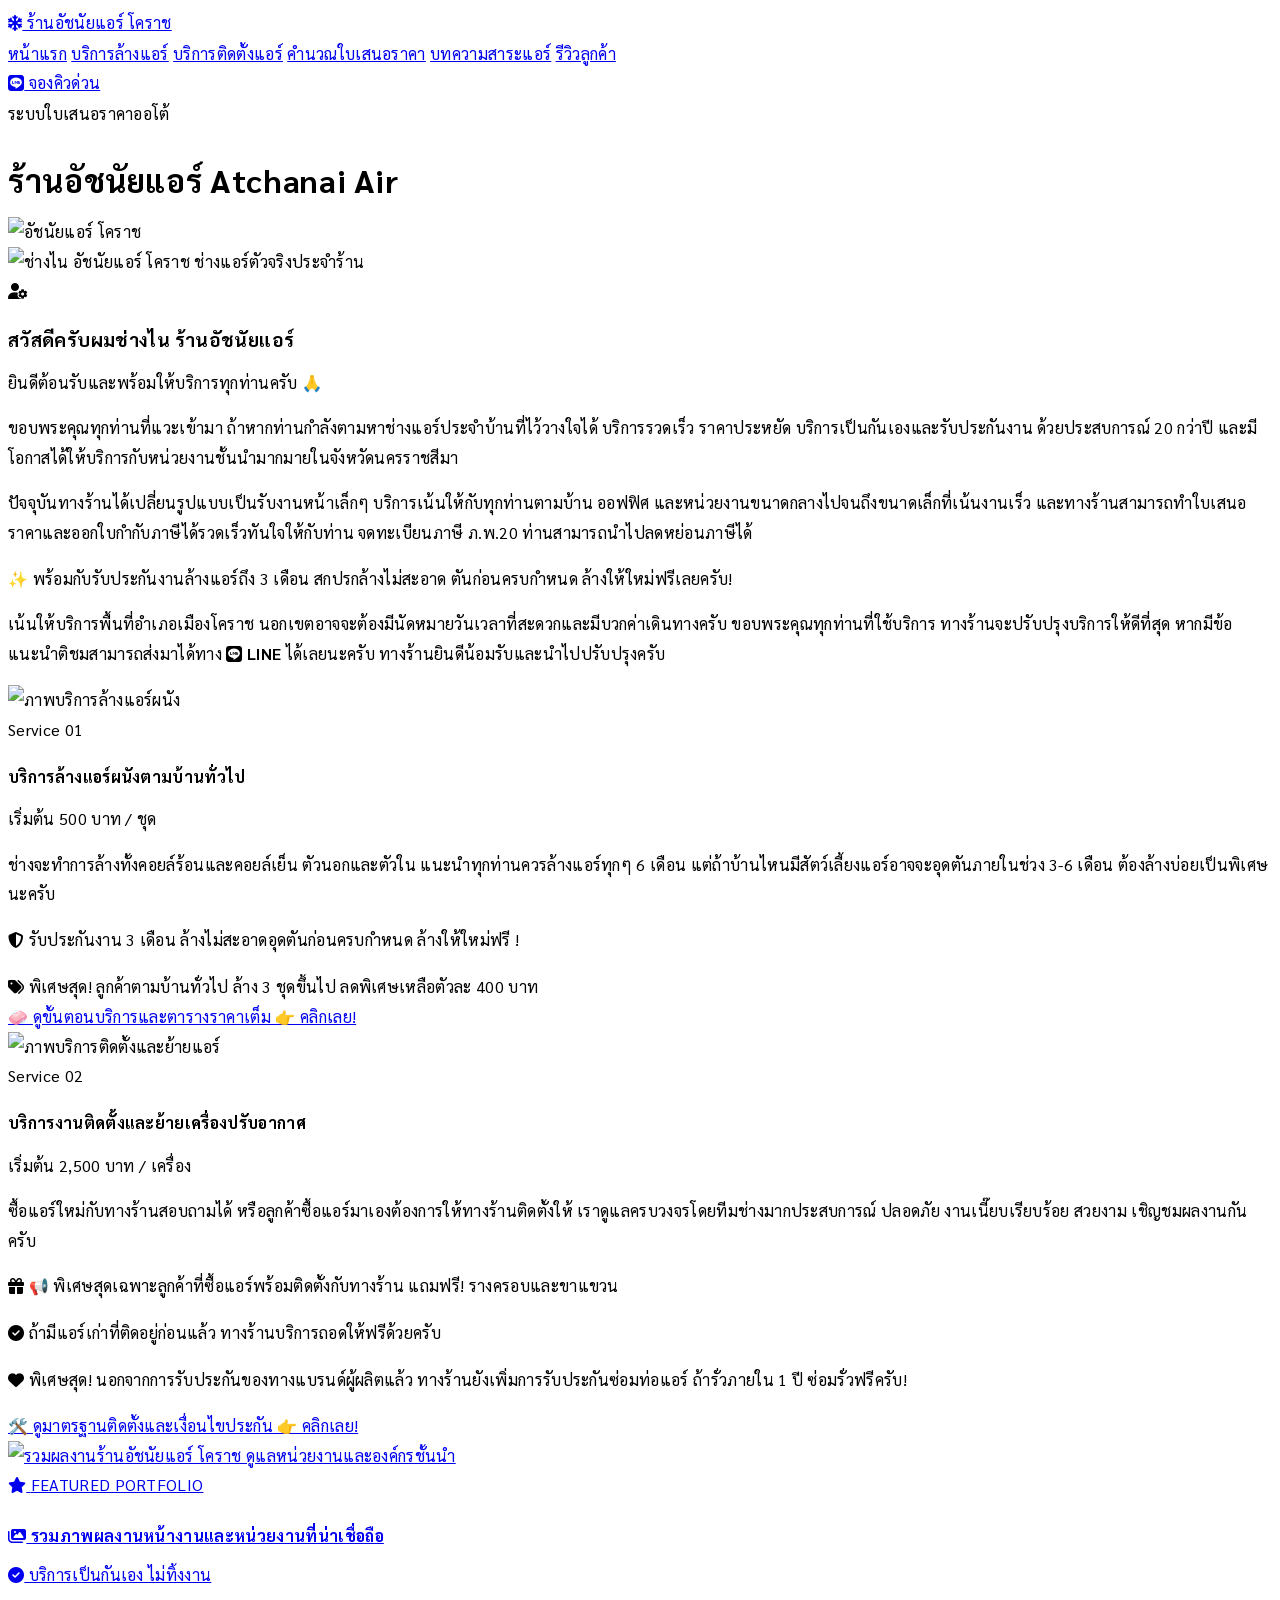
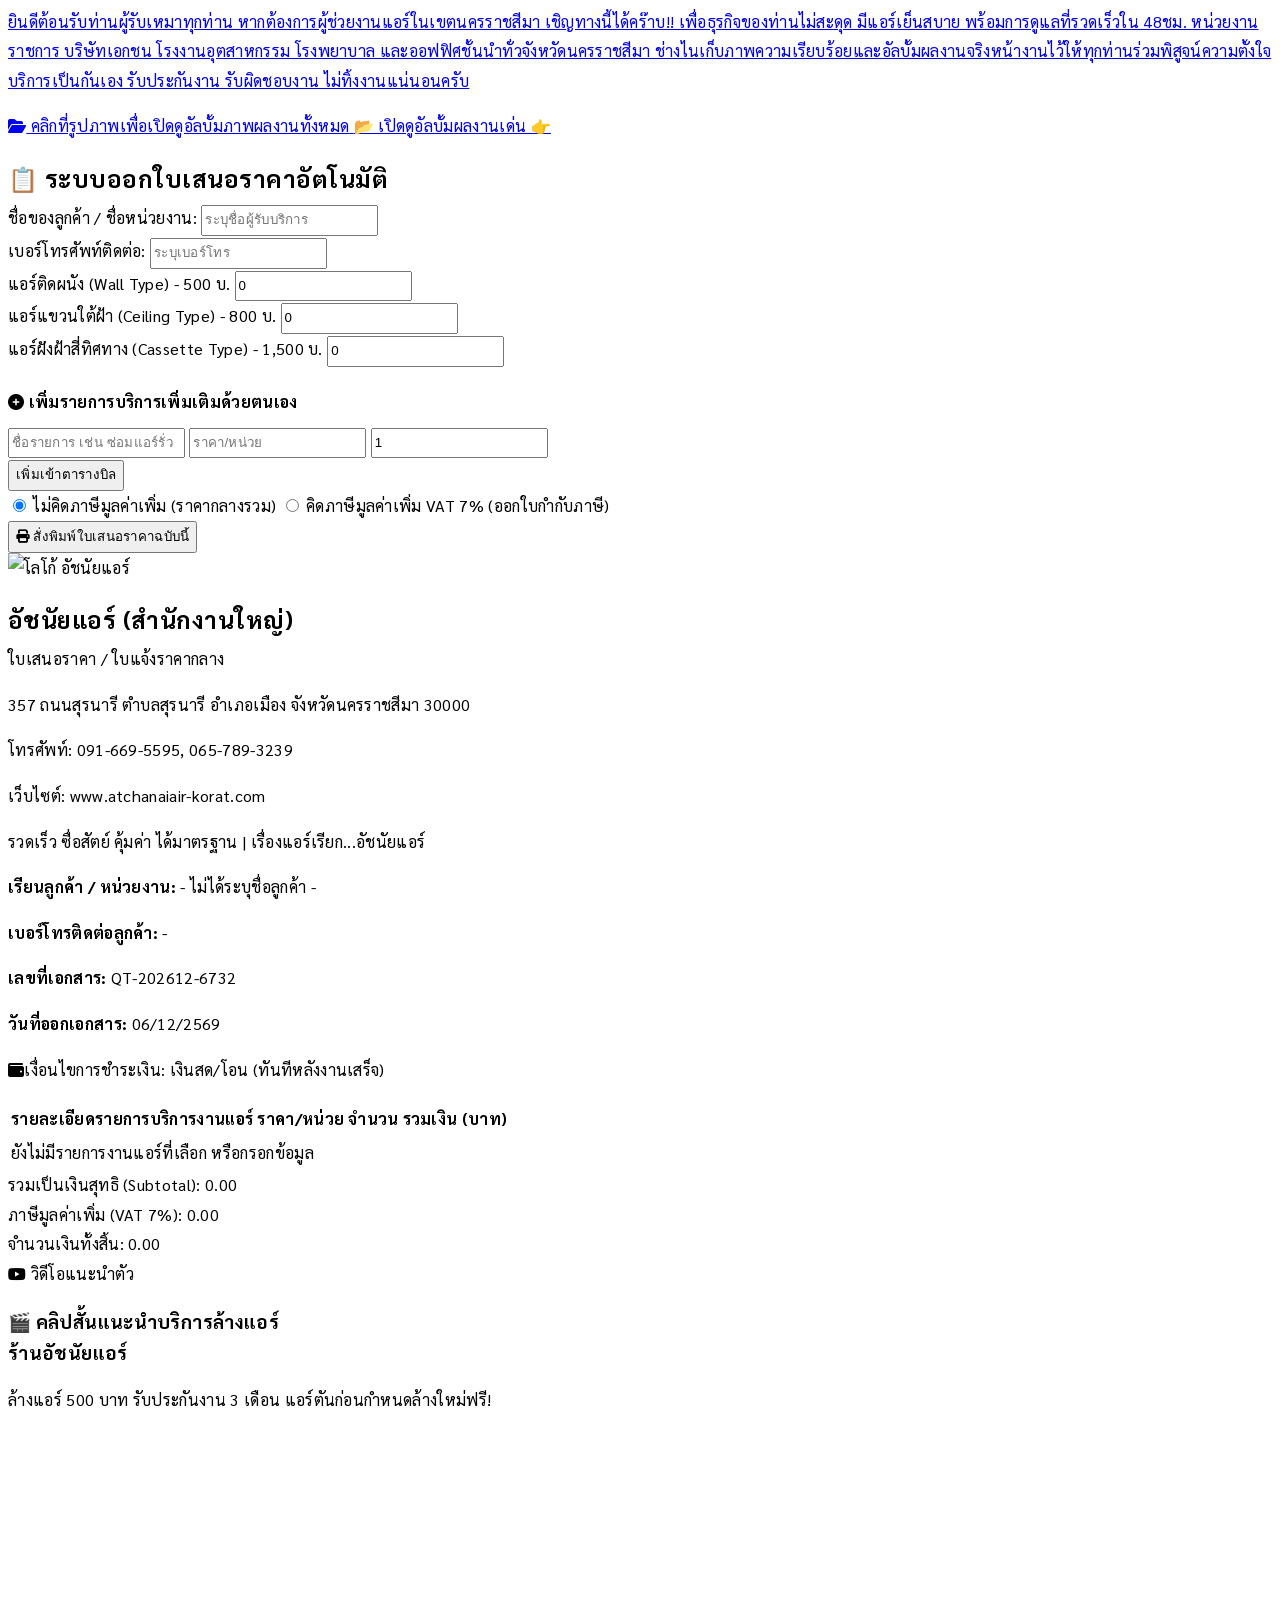
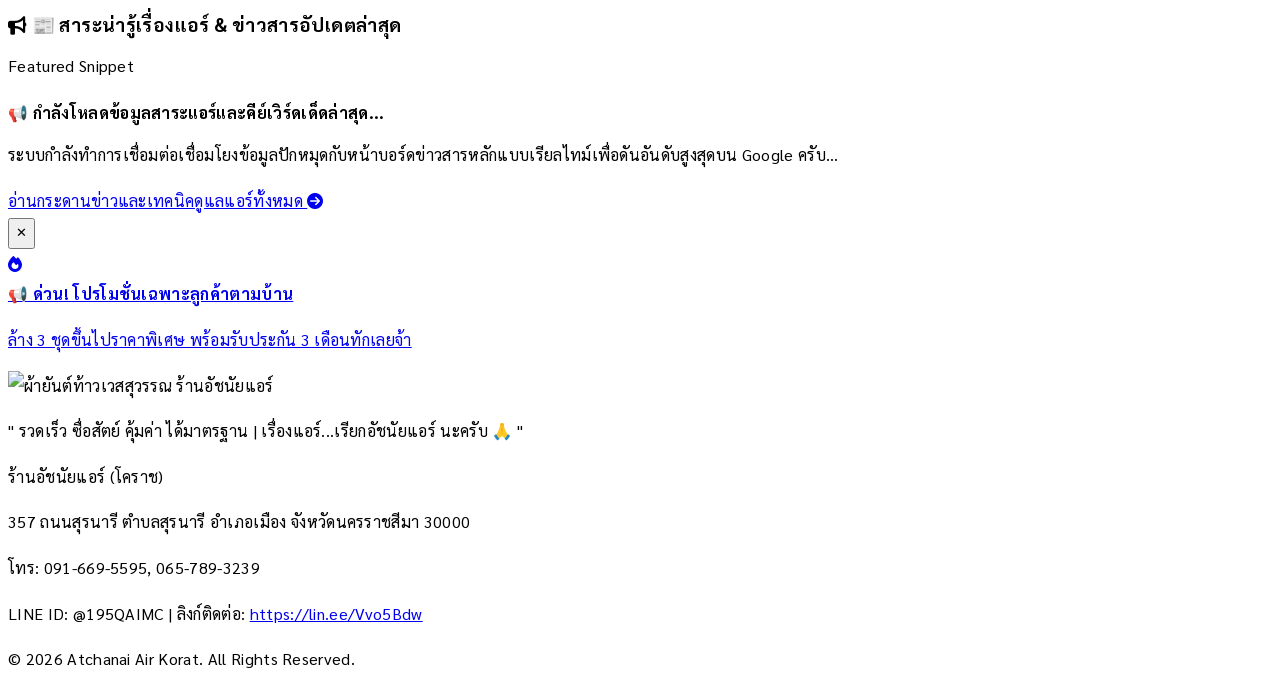
==== index.html @ 161020ab "Update index.html" ====
<!DOCTYPE html>
<html lang="th">
<head>
    <meta charset="UTF-8">
    <meta name="viewport" content="width=device-width, initial-scale=1.0">
    <title>ร้านอัชนัยแอร์ (Atchanai Air) | ช่างแอร์โคราช มาตรฐานบริษัท ออกใบกำกับภาษีได้</title>
    <meta name="description" content="Atchanai Air (อัชนัยแอร์) ช่างแอร์โคราช มาตรฐานองค์กร ออกใบกำกับภาษีได้ถูกต้อง ครอบคลุม ต.ในเมือง และ ต.สุรนารี อ.เมืองนครราชสีมา บริการงานแอร์ครบวงจร ล้าง ซ่อม ติดตั้ง พร้อมระบบสร้างใบเสนอราคาอัตโนมัติ (Auto-Quoter) บนหน้าเว็บ รวดเร็ว แม่นยำ">
    <link rel="canonical" href="https://www.atchanaiair-korat.com/">

    <!-- 🌟 ฝังข้อมูลโครงสร้าง JSON-LD Schema (ดัน SEO Local & โชว์รูป Thumbnail) 🌟 -->
    <script type="application/ld+json">
    {
      "@context": "https://schema.org",
      "@type": "HVACBusiness",
      "name": "ร้านอัชนัยแอร์ (Atchanai Air)",
      "image": "https://i.ibb.co/Gv6hrx6X/image.webp",
      "@id": "https://www.atchanaiair-korat.com/",
      "url": "https://www.atchanaiair-korat.com/",
      "telephone": ["091-669-5595", "065-789-3239"],
      "priceRange": "$$",
      "areaServed": {
        "@type": "Place",
        "name": "ตำบลสุรนารี"
      },
      "address": {
        "@type": "PostalAddress",
        "streetAddress": "357 ถนนสุรนารี ตำบลสุรนารี",
        "addressLocality": "อำเภอเมือง",
        "addressRegion": "นครราชสีมา",
        "postalCode": "30000",
        "addressCountry": "TH"
      },
      "openingHoursSpecification": {
        "@type": "OpeningHoursSpecification",
        "dayOfWeek": [
          "Monday", "Tuesday", "Wednesday", "Thursday", "Friday", "Saturday", "Sunday"
        ],
        "opens": "08:00",
        "closes": "18:00"
      },
      "sameAs": [
        "https://lin.ee/Vvo5Bdw"
      ],
      "slogan": "รวดเร็ว ซื่อสัตย์ คุ้มค่า ได้มาตรฐาน | เรื่องแอร์เรียก...อัชนัยแอร์"
    }
    </script>

    <!-- CSS External Libraries -->
    <script src="https://cdn.tailwindcss.com"></script>
    <link rel="stylesheet" href="https://cdnjs.cloudflare.com/ajax/libs/font-awesome/6.4.0/css/all.min.css">
    
    <!-- Google Fonts -->
    <link rel="preconnect" href="https://fonts.googleapis.com">
    <link rel="preconnect" href="https://fonts.gstatic.com" crossorigin>
    <link href="https://fonts.googleapis.com/css2?family=Sarabun:wght@300;400;600;700;800&display=swap" rel="stylesheet">

    <!-- เรียกใช้ไฟล์สไตล์กลางเพื่อความคลีนและโหลดไวตามสไตล์ปลาไว ⚡ -->
    <link rel="stylesheet" href="style.css">
</head>
<body class="bg-slate-50 text-slate-800 antialiased leading-[1.85] tracking-wide">

    <!-- 🌐 แถบนำทาง (Navbar Navigator) ดันคะแนนเครือข่ายลิงก์ภายในให้บอท Google รัก -->
    <nav class="bg-white border-b border-slate-200 sticky top-0 z-40 no-print shadow-sm">
        <div class="max-w-7xl mx-auto px-4 py-3.5 flex justify-between items-center">
            <a href="index.html" class="font-black text-slate-900 text-base md:text-lg flex items-center gap-2">
                <span class="text-blue-600"><i class="fas fa-snowflake"></i></span> ร้านอัชนัยแอร์ โคราช
            </a>
            <div class="hidden md:flex gap-6 text-xs font-bold uppercase tracking-wider">
                <a href="#home" class="text-blue-600">หน้าแรก</a>
                <a href="service_clean.html" class="text-slate-600 hover:text-blue-600 transition">บริการล้างแอร์</a>
                <a href="service_install.html" class="text-slate-600 hover:text-blue-600 transition">บริการติดตั้งแอร์</a>
                <a href="#quoter" class="text-slate-600 hover:text-blue-600 transition">คำนวณใบเสนอราคา</a>
                <a href="at_news.html" target="_blank" class="text-slate-600 hover:text-blue-600 transition">บทความสาระแอร์</a>
                <a href="at_review.html" target="_blank" class="text-slate-600 hover:text-blue-600 transition">รีวิวลูกค้า</a>
            </div>
            <a href="https://lin.ee/Vvo5Bdw" target="_blank" class="text-[11px] font-extrabold bg-emerald-600 hover:bg-emerald-700 text-white px-3 py-2 rounded-xl flex items-center gap-1.5 shadow transition">
                <i class="fab fa-line text-sm"></i> จองคิวด่วน
            </a>
        </div>
    </nav>

    <header id="home" class="bg-gradient-to-b from-blue-50 to-slate-50 pt-12 pb-14 px-4 no-print">
        <div class="max-w-4xl mx-auto text-center">
            <span class="bg-blue-100 text-blue-800 text-xs font-bold px-4 py-1.5 rounded-full uppercase tracking-widest">ระบบใบเสนอราคาออโต้</span>
            <h1 class="text-3xl md:text-4xl font-black text-slate-900 mt-4 tracking-tight">ร้านอัชนัยแอร์ <span class="text-blue-600">Atchanai Air</span></h1>

            <!-- 📸 ภาพเด่นหลักภาพแรก -->
            <div class="mt-6 max-w-2xl mx-auto overflow-hidden rounded-2xl shadow-md border border-slate-200 bg-white">
                <img src="https://i.ibb.co/Gv6hrx6X/image.webp" alt="อัชนัยแอร์ โคราช" class="w-full h-auto object-cover block">
            </div>

            <!-- 🎯 ภาพโฆษณาช่างไนตัวจริงประจำร้านอัชนัยแอร์ -->
            <div class="mt-5 max-w-2xl mx-auto overflow-hidden rounded-2xl shadow-md border border-slate-200 bg-white transform hover:scale-[1.01] transition duration-300">
                <img src="https://i.ibb.co/WNbjMqg0/Ad.webp" alt="ช่างไน อัชนัยแอร์ โคราช ช่างแอร์ตัวจริงประจำร้าน" class="w-full h-auto object-cover block">
            </div>

            <div class="mt-8 max-w-3xl mx-auto bg-white p-6 md:p-10 rounded-2xl border border-slate-200 shadow-sm text-left text-slate-700">
                <div class="flex items-center gap-4 mb-6 border-b border-slate-100 pb-4">
                    <div class="w-12 h-12 bg-blue-100 text-blue-600 rounded-full flex items-center justify-center text-xl shrink-0">
                        <i class="fas fa-user-cog"></i>
                    </div>
                    <div>
                        <h3 class="text-lg font-black text-slate-900">สวัสดีครับผมช่างไน ร้านอัชนัยแอร์</h3>
                        <p class="text-xs text-blue-600 font-bold mt-0.5">ยินดีต้อนรับและพร้อมให้บริการทุกท่านครับ 🙏</p>
                    </div>
                </div>
                
                <div class="space-y-4 text-sm md:text-base">
                    <p>
                        ขอบพระคุณทุกท่านที่แวะเข้ามา ถ้าหากท่านกำลังตามหาช่างแอร์ประจำบ้านที่ไว้วางใจได้ บริการรวดเร็ว ราคาประหยัด บริการเป็นกันเองและรับประกันงาน ด้วย<span class="font-black text-blue-600 underline decoration-blue-500 decoration-2">ประสบการณ์ 20 กว่าปี</span> และมีโอกาสได้ให้บริการกับหน่วยงานชั้นนำมากมายในจังหวัดนครราชสีมา 
                    </p>
                    <p>
                        ปัจจุบันทางร้านได้เปลี่ยนรูปแบบเป็นรับงานหน้าเล็กๆ บริการเน้นให้กับทุกท่านตามบ้าน ออฟฟิศ และหน่วยงานขนาดกลางไปจนถึงขนาดเล็กที่เน้นงานเร็ว และทางร้านสามารถทำใบเสนอราคาและออกใบกำกับภาษีได้รวดเร็วทันใจให้กับท่าน <span class="font-bold text-slate-900 bg-emerald-100 px-1.5 py-0.5 rounded">จดทะเบียนภาษี ภ.พ.20</span> ท่านสามารถนำไปลดหย่อนภาษีได้ 
                    </p>
                    <p class="bg-blue-50 p-4 rounded-xl border-l-4 border-blue-600 font-medium text-blue-950">
                        ✨ พร้อมกับ<span class="font-black text-blue-700 underline">รับประกันงานล้างแอร์ถึง 3 เดือน</span> สกปรกล้างไม่สะอาด ตันก่อนครบกำหนด ล้างให้ใหม่ฟรีเลยครับ!
                    </p>
                    <p>
                        เน้นให้บริการพื้นที่<span class="font-bold text-slate-900">อำเภอเมืองโคราช</span> นอกเขตอาจจะต้องมีนัดหมายวันเวลาที่สะดวกและมีบวกค่าเดินทางครับ ขอบพระคุณทุกท่านที่ใช้บริการ ทางร้านจะปรับปรุงบริการให้ดีที่สุด หากมีข้อแนะนำติชมสามารถส่งมาได้ทาง <strong class="text-emerald-600 font-black"><i class="fab fa-line"></i> LINE</strong> ได้เลยนะครับ ทางร้านยินดีน้อมรับและนำไปปรับปรุงครับ
                    </p>
                </div>
            </div>

            <!-- โซนรายการเมนูบริการ (Services Grid) -->
            <div class="mt-12 max-w-3xl mx-auto space-y-8 md:space-y-10 text-left">
                
                <!-- Service 01: ล้างแอร์ -->
                <div class="bg-white p-6 md:p-8 rounded-2xl border border-slate-200 shadow-sm grid grid-cols-1 md:grid-cols-5 gap-6 md:gap-8 items-center">
                    <div class="md:col-span-2 aspect-video md:aspect-square bg-white rounded-xl overflow-hidden border border-slate-200 flex items-center justify-center">
                        <img src="https://i.ibb.co/cKvBB6fY/0001.jpg" alt="ภาพบริการล้างแอร์ผนัง" class="w-full h-full object-contain" loading="lazy">
                    </div>
                    <div class="md:col-span-3 space-y-4">
                        <div class="flex items-center gap-2">
                            <span class="bg-blue-600 text-white text-[10px] font-bold px-2 py-0.5 rounded uppercase">Service 01</span>
                            <h4 class="text-lg font-black text-slate-900">บริการล้างแอร์ผนังตามบ้านทั่วไป</h4>
                        </div>
                        <p class="text-xl font-black text-blue-600">เริ่มต้น 500 บาท <span class="text-xs font-semibold text-slate-500">/ ชุด</span></p>
                        <p class="text-xs text-slate-600">
                            ช่างจะทำการล้างทั้งคอยล์ร้อนและคอยล์เย็น ตัวนอกและตัวใน แนะนำทุกท่านควรล้างแอร์ทุกๆ 6 เดือน แต่ถ้าบ้านไหนมีสัตว์เลี้ยงแอร์อาจจะอุดตันภายในช่วง 3-6 เดือน ต้องล้างบ่อยเป็นพิเศษนะครับ
                        </p>
                        <div class="bg-amber-50 border border-amber-200 p-4 rounded-xl text-xs space-y-2.5">
                            <p class="text-amber-800 font-bold"><i class="fas fa-shield-alt text-amber-600 mr-1"></i> รับประกันงาน 3 เดือน ล้างไม่สะอาดอุดตันก่อนครบกำหนด ล้างให้ใหม่ฟรี !</p>
                            <div class="text-red-600 font-extrabold bg-red-50 p-2.5 rounded border border-red-100 flex flex-wrap items-center gap-1 max-w-full">
                                <i class="fas fa-tags mr-1"></i> <span>พิเศษสุด! ลูกค้าตามบ้านทั่วไป</span> <span>ล้าง 3 ชุดขึ้นไป</span> <span class="bg-red-600 text-white px-1.5 py-0.5 rounded text-[11px]">ลดพิเศษเหลือตัวละ 400 บาท</span>
                            </div>
                        </div>
                        <div class="pt-1">
                            <a href="service_clean.html" class="w-full sm:w-auto inline-flex items-center justify-center gap-2 bg-gradient-to-r from-blue-600 to-cyan-600 hover:from-blue-700 hover:to-cyan-700 text-white font-extrabold text-xs px-5 py-3 rounded-xl shadow-md transition-all duration-300 transform hover:scale-[1.03]">
                                🧼 ดูขั้นตอนบริการและตารางราคาเต็ม 👉 คลิกเลย!
                            </a>
                        </div>
                    </div>
                </div>

                <!-- Service 02: ติดตั้งและย้ายแอร์ -->
                <div class="bg-white p-6 md:p-8 rounded-2xl border border-slate-200 shadow-sm grid grid-cols-1 md:grid-cols-5 gap-6 md:gap-8 items-center">
                    <div class="md:col-span-2 aspect-video md:aspect-square bg-white rounded-xl overflow-hidden border border-slate-200 flex items-center justify-center">
                        <img src="https://i.ibb.co/HLTD1x33/0002.jpg" alt="ภาพบริการติดตั้งและย้ายแอร์" class="w-full h-full object-contain" loading="lazy">
                    </div>
                    <div class="md:col-span-3 space-y-4">
                        <div class="flex items-center gap-2">
                            <span class="bg-blue-600 text-white text-[10px] font-bold px-2 py-0.5 rounded uppercase">Service 02</span>
                            <h4 class="text-lg font-black text-slate-900">บริการงานติดตั้งและย้ายเครื่องปรับอากาศ</h4>
                        </div>
                        <p class="text-xl font-black text-blue-600">เริ่มต้น 2,500 บาท <span class="text-xs font-semibold text-slate-500">/ เครื่อง</span></p>
                        <p class="text-xs text-slate-600">
                            ซื้อแอร์ใหม่กับทางร้านสอบถามได้ หรือลูกค้าซื้อแอร์มาเองต้องการให้ทางร้านติดตั้งให้ เราดูแลครบวงจรโดยทีมช่างมากประสบการณ์ ปลอดภัย งานเนี๊ยบเรียบร้อย สวยงาม เชิญชมผลงานกันครับ
                        </p>
                        <div class="bg-emerald-50 border border-emerald-200 p-4 rounded-xl text-xs space-y-2.5">
                            <p class="text-emerald-800 font-bold"><i class="fas fa-gift text-emerald-600 mr-1"></i> 📢 พิเศษสุดเฉพาะลูกค้าที่ซื้อแอร์พร้อมติดตั้งกับทางร้าน แถมฟรี! รางครอบและขาแขวน</p>
                            <p class="text-emerald-800 font-medium"><i class="fas fa-check-circle text-emerald-600 mr-1"></i> ถ้ามีแอร์เก่าที่ติดอยู่ก่อนแล้ว ทางร้านบริการถอดให้ฟรีด้วยครับ</p>
                            <p class="text-blue-900 font-extrabold bg-blue-50/80 p-2.5 rounded border border-blue-100"><i class="fas fa-heart text-blue-600 mr-1"></i> พิเศษสุด! นอกจากการรับประกันของทางแบรนด์ผู้ผลิตแล้ว ทางร้านยังเพิ่มการรับประกันซ่อมท่อแอร์ ถ้ารั่วภายใน 1 ปี ซ่อมรั่วฟรีครับ!</p>
                        </div>
                        <div class="pt-1">
                            <a href="service_install.html" class="w-full sm:w-auto inline-flex items-center justify-center gap-2 bg-gradient-to-r from-orange-500 to-amber-500 hover:from-orange-600 hover:to-amber-600 text-white font-extrabold text-xs px-5 py-3 rounded-xl shadow-md transition-all duration-300 transform hover:scale-[1.03]">
                                🛠️ ดูมาตรฐานติดตั้งและเงื่อนไขประกัน 👉 คลิกเลย!
                            </a>
                        </div>
                    </div>
                </div>

                <!-- 📂 รายการที่ 03: รวมภาพผลงานเด่น -->
                <div class="bg-white rounded-2xl border border-slate-200 shadow-sm hover:shadow-md hover:border-blue-300 transition-all duration-300 overflow-hidden group">
                    <a href="service_portfolio.html" class="block">
                        <div class="w-full aspect-[21/9] md:aspect-[24/9] bg-slate-100 overflow-hidden border-b border-slate-200 relative">
                            <img src="https://i.ibb.co/KpGDGksF/20210228-130522.jpg" alt="รวมผลงานร้านอัชนัยแอร์ โคราช ดูแลหน่วยงานและองค์กรชั้นนำ" class="w-full h-full object-cover group-hover:scale-[1.01] transition duration-500">
                            <div class="absolute top-4 left-4 bg-slate-900/80 text-yellow-400 text-[10px] md:text-xs font-black px-3 py-1.5 rounded-full backdrop-blur-sm shadow border border-yellow-400/30 flex items-center gap-1">
                                <i class="fas fa-star animate-pulse"></i> <span>FEATURED PORTFOLIO</span>
                            </div>
                        </div>
                        <div class="p-6 md:p-8 space-y-3 bg-white">
                            <div class="flex flex-col sm:flex-row sm:items-center justify-between gap-2 border-b border-slate-100 pb-3">
                                <h4 class="text-xl font-black text-slate-900 group-hover:text-blue-600 transition flex items-center gap-2">
                                    <i class="fas fa-images text-blue-600"></i> รวมภาพผลงานหน้างานและหน่วยงานที่น่าเชื่อถือ
                                </h4>
                                <span class="text-xs font-extrabold text-blue-700 bg-blue-100/70 px-2.5 py-1 rounded-md shrink-0"><i class="fas fa-check-circle mr-1"></i> บริการเป็นกันเอง ไม่ทิ้งงาน</span>
                            </div>
                            <p class="text-xs md:text-sm text-slate-600">
                               ยินดีต้อนรับท่านผู้รับเหมาทุกท่าน หากต้องการผู้ช่วยงานแอร์ในเขตนครราชสีมา เชิญทางนี้ได้คร๊าบ!! เพื่อธุรกิจของท่านไม่สะดุด มีแอร์เย็นสบาย พร้อมการดูแลที่รวดเร็วใน 48ชม. หน่วยงานราชการ บริษัทเอกชน โรงงานอุตสาหกรรม โรงพยาบาล และออฟฟิศชั้นนำทั่วจังหวัดนครราชสีมา ช่างไนเก็บภาพความเรียบร้อยและอัลบั้มผลงานจริงหน้างานไว้ให้ทุกท่านร่วมพิสูจน์ความตั้งใจ บริการเป็นกันเอง รับประกันงาน รับผิดชอบงาน ไม่ทิ้งงานแน่นอนครับ
                            </p>
                            <div class="pt-2 flex justify-between items-center text-xs">
                                <span class="text-slate-400 font-medium"><i class="fas fa-folder-open mr-1"></i> คลิกที่รูปภาพเพื่อเปิดดูอัลบั้มภาพผลงานทั้งหมด</span>
                                <span class="inline-flex items-center gap-1.5 font-black text-blue-600 group-hover:translate-x-1 transition duration-300">
                                    📂 เปิดดูอัลบั้มผลงานเด่น 👉
                                </span>
                            </div>
                        </div>
                    </a>
                </div>

            </div>
        </div>
    </header>

    <section id="quoter" class="py-12 px-4 bg-slate-100 no-print">
        <div class="max-w-4xl mx-auto bg-white p-6 md:p-8 rounded-3xl border border-slate-200 shadow-sm space-y-6">
            <h2 class="text-xl font-black text-slate-900 text-center">📋 ระบบออกใบเสนอราคาอัตโนมัติ</h2>
            
            <div class="grid grid-cols-1 md:grid-cols-2 gap-4">
                <div>
                    <label class="block text-xs font-bold text-slate-700 mb-1">ชื่อของลูกค้า / ชื่อหน่วยงาน:</label>
                    <input type="text" id="clientName" oninput="calculateTotal()" placeholder="ระบุชื่อผู้รับบริการ" class="w-full text-sm p-2 border border-slate-300 rounded-lg">
                </div>
                <div>
                    <label class="block text-xs font-bold text-slate-700 mb-1">เบอร์โทรศัพท์ติดต่อ:</label>
                    <input type="text" id="clientPhone" oninput="calculateTotal()" placeholder="ระบุเบอร์โทร" class="w-full text-sm p-2 border border-slate-300 rounded-lg">
                </div>
            </div>

            <div class="space-y-3 bg-slate-50 p-4 rounded-xl border border-slate-200">
                <div class="flex justify-between items-center text-xs py-1">
                    <span class="font-bold text-slate-700">แอร์ติดผนัง (Wall Type) - 500 บ.</span>
                    <input type="number" id="qtyWall" min="0" value="0" oninput="calculateTotal()" class="w-20 text-center text-sm p-1 border rounded">
                </div>
                <div class="flex justify-between items-center text-xs py-1">
                    <span class="font-bold text-slate-700">แอร์แขวนใต้ฝ้า (Ceiling Type) - 800 บ.</span>
                    <input type="number" id="qtyCeiling" min="0" value="0" oninput="calculateTotal()" class="w-20 text-center text-sm p-1 border rounded">
                </div>
                <div class="flex justify-between items-center text-xs py-1">
                    <span class="font-bold text-slate-700">แอร์ฝังฝ้าสี่ทิศทาง (Cassette Type) - 1,500 บ.</span>
                    <input type="number" id="qtyCassette" min="0" value="0" oninput="calculateTotal()" class="w-20 text-center text-sm p-1 border rounded">
                </div>
            </div>

            <div class="bg-amber-50/50 p-4 rounded-xl border border-amber-200 space-y-2">
                <h4 class="text-xs font-black text-amber-900 mb-1"><i class="fas fa-plus-circle"></i> เพิ่มรายการบริการเพิ่มเติมด้วยตนเอง</h4>
                <div class="grid grid-cols-1 sm:grid-cols-4 gap-2">
                    <input type="text" id="customName" placeholder="ชื่อรายการ เช่น ซ่อมแอร์รั่ว" class="text-xs p-2 bg-white border border-slate-300 rounded-lg sm:col-span-2">
                    <input type="number" id="customPrice" placeholder="ราคา/หน่วย" class="text-xs p-2 bg-white border border-slate-300 rounded-lg">
                    <input type="number" id="customQty" value="1" min="1" placeholder="จำนวน" class="text-xs p-2 bg-white border border-slate-300 rounded-lg">
                </div>
                <button onclick="addCustomItem()" class="text-xs font-bold bg-amber-500 hover:bg-amber-600 text-white py-1.5 px-4 rounded-lg transition">เพิ่มเข้าตารางบิล</button>
            </div>

            <div class="flex justify-center gap-6 text-xs font-bold border-t border-slate-100 pt-4">
                <label class="flex items-center gap-1.5 cursor-pointer text-slate-700">
                    <input type="radio" name="vatToggle" value="no" checked onchange="calculateTotal()" class="text-blue-600"> ไม่คิดภาษีมูลค่าเพิ่ม (ราคากลางรวม)
                </label>
                <label class="flex items-center gap-1.5 cursor-pointer text-slate-700">
                    <input type="radio" name="vatToggle" value="yes" onchange="calculateTotal()" class="text-blue-600"> คิดภาษีมูลค่าเพิ่ม VAT 7% (ออกใบกำกับภาษี)
                </label>
            </div>

            <div class="text-center pt-2">
                <button onclick="window.print()" class="bg-blue-600 hover:bg-blue-700 text-white font-bold py-2.5 px-6 rounded-xl text-xs inline-flex items-center gap-2 shadow-md transition">
                    <i class="fas fa-print"></i> สั่งพิมพ์ใบเสนอราคาฉบับนี้
                </button>
            </div>
        </div>
    </section>

    <!-- ส่วนที่จะแสดงผลเมื่อสั่ง Print -->
    <section class="max-w-4xl mx-auto px-4 py-6">
        <div class="print-card p-6 md:p-10 border border-slate-300 rounded-2xl bg-white text-black shadow-lg">
            
            <div class="flex flex-col sm:flex-row justify-between items-start border-b-2 border-blue-600 pb-5 gap-4">
                <div class="shrink-0">
                    <img src="https://drive.google.com/thumbnail?id=1E0GJS_1Ss8h7ZOAKZ1Mt5QIHUfeFX5YY&sz=w200" alt="โลโก้ อัชนัยแอร์" class="h-16 w-auto object-contain block bg-white">
                </div>
                <div class="flex-1 sm:pl-4 space-y-1.5 text-slate-900">
                    <div class="flex flex-col sm:flex-row sm:items-center justify-between gap-2">
                        <h2 class="text-base md:text-xl font-black text-blue-600 tracking-tight">อัชนัยแอร์ (สำนักงานใหญ่)</h2>
                        <span class="text-xs font-bold text-slate-600 bg-slate-100 px-3 py-1 rounded whitespace-nowrap">ใบเสนอราคา / ใบแจ้งราคากลาง</span>
                    </div>
                    <p class="text-xs text-slate-700 font-medium">357 ถนนสุรนารี ตำบลสุรนารี อำเภอเมือง จังหวัดนครราชสีมา 30000</p>
                    <p class="text-xs text-slate-700 font-bold">โทรศัพท์: 091-669-5595, 065-789-3239</p>
                    <p class="text-xs text-slate-500 font-medium">เว็บไซต์: www.atchanaiair-korat.com</p>
                    <p class="text-[11px] text-blue-800 font-semibold italic pt-0.5 tracking-wide">
                        รวดเร็ว ซื่อสัตย์ คุ้มค่า ได้มาตรฐาน | เรื่องแอร์เรียก...อัชนัยแอร์
                    </p>
                </div>
            </div>

            <div class="mt-5 pt-1 grid grid-cols-1 sm:grid-cols-12 justify-between items-start gap-3 border-b border-dashed border-slate-200 pb-5">
                <div class="sm:col-span-7 text-xs space-y-2">
                    <p class="text-slate-800"><strong>เรียนลูกค้า / หน่วยงาน:</strong> <span id="previewClientName" class="font-bold text-slate-900">-</span></p>
                    <p class="text-slate-800"><strong>เบอร์โทรติดต่อลูกค้า:</strong> <span id="previewClientPhone" class="font-bold text-slate-900">-</span></p>
                </div>
                <div class="sm:col-span-5 text-xs sm:text-right space-y-1.5 text-slate-600 font-medium">
                    <p><strong>เลขที่เอกสาร:</strong> <span id="docNumber" class="font-mono text-slate-900 font-bold tracking-wider">-</span></p>
                    <p><strong>วันที่ออกเอกสาร:</strong> <span id="docDate" class="text-slate-900 font-bold">-</span></p>
                    <p class="text-slate-900 font-bold bg-blue-50 sm:bg-transparent inline-block sm:block px-2 py-0.5 sm:p-0 rounded mt-1 sm:mt-0">
                        <i class="fas fa-wallet text-blue-600 mr-1 sm:hidden"></i>เงื่อนไขการชำระเงิน: เงินสด/โอน (ทันทีหลังงานเสร็จ)
                    </p>
                </div>
            </div>

            <table class="w-full text-xs mt-6 border-collapse">
                <thead>
                    <tr class="border-b border-slate-300 bg-slate-50 font-bold text-slate-700">
                        <th class="p-3.5 text-left bg-slate-100/50 rounded-tl-lg">รายละเอียดรายการบริการงานแอร์</th>
                        <th class="p-3.5 text-right bg-slate-100/50 w-28">ราคา/หน่วย</th>
                        <th class="p-3.5 text-center bg-slate-100/50 w-20">จำนวน</th>
                        <th class="p-3.5 text-right bg-slate-100/50 w-32 rounded-tr-lg">รวมเงิน (บาท)</th>
                    </tr>
                </thead>
                <tbody id="invoiceItemsTable" class="divide-y divide-slate-200/80">
                </tbody>
            </table>

            <div class="mt-6 border-t-2 border-slate-200 pt-4 flex justify-end">
                <div class="w-72 text-xs space-y-2.5">
                    <div class="flex justify-between text-slate-600">
                        <span class="font-medium">รวมเป็นเงินสุทธิ (Subtotal):</span>
                        <span id="valSubtotal" class="font-mono font-bold text-slate-900 tracking-wide">0.00</span>
                    </div>
                    <div class="flex justify-between text-slate-600">
                        <span class="font-medium">ภาษีมูลค่าเพิ่ม (VAT 7%):</span>
                        <span id="valVat" class="font-mono font-bold text-slate-900 tracking-wide">0.00</span>
                    </div>
                    <div class="flex justify-between font-black text-slate-900 border-t border-slate-200 pt-2.5">
                        <span class="text-sm">จำนวนเงินทั้งสิ้น:</span>
                        <span id="valTotal" class="text-blue-600 font-mono font-black text-base tracking-wide">0.00</span>
                    </div>
                </div>
            </div>
        </div>
    </section>

    <!-- คลิปวีดีโอ Youtube -->
    <section class="max-w-4xl mx-auto px-4 py-6 no-print">
        <div class="bg-white p-6 md:p-8 rounded-2xl shadow-sm border border-slate-200">
            <div class="text-center space-y-2 mb-6">
                <span class="inline-block bg-blue-50 text-blue-700 px-3 py-1 rounded-full text-[10px] font-bold uppercase tracking-wider">
                    <i class="fab fa-youtube"></i> วิดีโอแนะนำตัว
                </span>
                <h3 class="text-xl font-black text-slate-900 leading-tight">
                    🎬 คลิปสั้นแนะนำบริการล้างแอร์<br> <span class="text-blue-600">ร้านอัชนัยแอร์</span>
                </h3>
                <p class="text-xs text-slate-500 max-w-md mx-auto pt-1">
                    ล้างแอร์ 500 บาท รับประกันงาน 3 เดือน แอร์ตันก่อนกำหนดล้างใหม่ฟรี!
                </p>
            </div>

            <div class="max-w-2xl mx-auto rounded-xl overflow-hidden shadow-md aspect-video bg-slate-900">
                <iframe 
                    src="https://www.youtube.com/embed/lYdykDJBfec" 
                    title="ล้างแอร์โคราช ราคาพิเศษ 500.- ประกันงาน 3 เดือน | ร้านอัชนัยแอร์" 
                    frameborder="0" 
                    allow="accelerometer; autoplay; clipboard-write; encrypted-media; gyroscope; picture-in-picture; web-share" 
                    allowfullscreen
                    loading="lazy" 
                    class="w-full h-full">
                </iframe>
            </div>
        </div>
    </section>

    <!-- 📰 กล่อง Featured Snippet ดูดซับหัวข้อเด่นล่าสุดจากหน้า at_news.html เพื่อบูสต์พลัง SEO คีย์เวิร์ดเด็ด -->
    <section class="max-w-4xl mx-auto px-4 py-6 no-print">
        <div class="bg-gradient-to-br from-blue-600 to-indigo-800 text-white p-6 md:p-8 rounded-3xl shadow-lg space-y-5">
            <div class="flex items-center justify-between border-b border-white/20 pb-3 flex-wrap gap-2">
                <h3 class="text-lg font-black flex items-center gap-2">
                    <i class="fas fa-bullhorn text-yellow-300 animate-bounce"></i> 📰 สาระน่ารู้เรื่องแอร์ & ข่าวสารอัปเดตล่าสุด
                </h3>
                <span class="text-[10px] bg-white/20 font-bold px-3 py-1 rounded-full uppercase tracking-wider">Featured Snippet</span>
            </div>
            <div id="live-news-snippet" class="bg-white/10 p-5 rounded-2xl border border-white/10 backdrop-blur-sm space-y-3">
                <h4 id="snippet-title" class="font-black text-sm md:text-base text-yellow-300 tracking-wide">📢 กำลังโหลดข้อมูลสาระแอร์และคีย์เวิร์ดเด็ดล่าสุด...</h4>
                <p id="snippet-desc" class="text-xs md:text-sm font-light text-slate-100 leading-relaxed">ระบบกำลังทำการเชื่อมต่อเชื่อมโยงข้อมูลปักหมุดกับหน้าบอร์ดข่าวสารหลักแบบเรียลไทม์เพื่อดันอันดับสูงสุดบน Google ครับ...</p>
            </div>
            <div class="text-right pt-1">
                <a href="at_news.html" target="_blank" class="inline-flex items-center gap-1.5 text-xs font-black text-yellow-300 hover:text-white transition">
                    อ่านกระดานข่าวและเทคนิคดูแลแอร์ทั้งหมด <i class="fas fa-arrow-circle-right"></i>
                </a>
            </div>
        </div>
    </section>

    <!-- 🌊 พิกัดดึงเนื้อหาแผ่นที่ 2 (News) และ แผ่นที่ 3 (Review) มาต่อเรียงกันลงไปด้านล่างยาวๆ ค๊าาา -->
    <div id="seo-content-zone" class="no-print"></div>
    <div id="review-content-zone" class="no-print"></div>

    <div id="floating-promo" class="fixed bottom-6 right-6 z-50 max-w-xs bg-gradient-to-r from-amber-500 to-orange-500 text-white p-4 rounded-2xl shadow-2xl border border-amber-400 no-print transition-all duration-300 transform hover:scale-105 flex items-start gap-3 animate-bounce">
        <button onclick="closePromo()" class="absolute -top-2 -right-2 bg-slate-800 text-white w-5 h-5 rounded-full flex items-center justify-center text-[10px] font-bold hover:bg-slate-900 shadow">✕</button>
        <a href="https://lin.ee/Vvo5Bdw" target="_blank" class="flex gap-2 items-center">
            <div class="bg-white text-orange-600 p-2.5 rounded-xl text-xl shrink-0 shadow-inner flex items-center justify-center">
                <i class="fas fa-fire text-red-500"></i>
            </div>
            <div class="text-left">
                <strong class="block text-xs font-black uppercase tracking-wider text-yellow-200">📢 ด่วน! โปรโมชั่นเฉพาะลูกค้าตามบ้าน</strong>
                <p class="text-[11px] font-bold leading-tight mt-0.5 text-white">ล้าง 3 ชุดขึ้นไปราคาพิเศษ พร้อมรับประกัน 3 เดือนทักเลยจ้า</p>
            </div>
        </a>
    </div>

    <!-- ⛩️ Footer มงคลท้าวเวสสุวรรณเรียกทรัพย์ รอบแรกท้ายหน้าไฟล์ index.html เพื่อความแข็งแกร่งของ Local SEO -->
    <footer class="bg-white border-t border-slate-200 py-12 px-4 text-center mt-auto shadow-inner">
        <div class="max-w-xl mx-auto flex flex-col items-center gap-5">
            <div class="w-24 h-32 overflow-hidden rounded-xl border-2 border-red-600 shadow-xl bg-slate-50 transform hover:scale-105 transition duration-300">
                <img src="https://i.ibb.co/RG62KxHr/Thao-Wessuwan.jpg" alt="ผ้ายันต์ท้าวเวสสุวรรณ ร้านอัชนัยแอร์" class="w-full h-full object-cover">
            </div>

            <p class="text-xs font-bold text-slate-700 italic mt-2 bg-slate-50 px-5 py-2.5 rounded-xl border border-slate-100 max-w-md">
                " รวดเร็ว ซื่อสัตย์ คุ้มค่า ได้มาตรฐาน | เรื่องแอร์...เรียกอัชนัยแอร์ นะครับ 🙏 "
            </p>
            
            <div class="text-[11px] text-slate-500 font-medium space-y-2 mt-2 max-w-lg">
                <p class="font-bold text-slate-700 text-sm">ร้านอัชนัยแอร์ (โคราช)</p>
                <p class="px-2">357 ถนนสุรนารี ตำบลสุรนารี อำเภอเมือง จังหวัดนครราชสีมา 30000</p>
                <p class="px-2 font-bold text-slate-600">โทร: 091-669-5595, 065-789-3239</p>
                <p class="text-emerald-600 font-bold bg-emerald-50/50 py-1 px-3 rounded-lg inline-block">
                    LINE ID: @195QAIMC | ลิงก์ติดต่อ: 
                    <a href="https://lin.ee/Vvo5Bdw" target="_blank" class="underline hover:text-emerald-700 transition ml-0.5">
                        https://lin.ee/Vvo5Bdw
                    </a>
                </p>
                <p class="text-[10px] text-slate-400 pt-2 tracking-wide border-t border-slate-100 mt-2 block">© 2026 Atchanai Air Korat. All Rights Reserved.</p>
            </div>
        </div>
    </footer>

    <!-- เรียกใช้ไฟล์สคริปต์กลางที่มีระบบใบเสนอราคาและระบบขยายรูปภาพครบถ้วน ⚡ -->
    <script src="script.js"></script>
</body>
</html>
---- style.css ----
/* =========================================
   ไฟล์สไตล์หลัก (Global Styles) - อัชนัยแอร์ 
   ========================================= */

/* 🪄 คาถามหานิยม: จัดการระบบตัวหนังสือและระยะบรรทัดทั้งหน้าเว็บให้โปร่งตาสวยงาม อ่านง่ายสบายตา */
* {
    line-height: 1.85 !important; 
    letter-spacing: 0.02em !important; 
    box-sizing: border-box;
}

/* ตั้งค่าฟอนต์หลักของเว็บไซต์ให้เป็น Sarabun */
body { 
    font-family: 'Sarabun', sans-serif; 
}

/* ควบคุมระยะห่างของหัวข้อต่างๆ ให้กระชับสวยงาม */
h1, h2, h3, h4, h5, h6 {
    line-height: 1.4 !important; 
    margin-bottom: 0.5rem;
}

/* ซ่อน Scrollbar ของหน้าต่าง Pop-up ขยายรูปภาพ เพื่อความพรีเมียม */
.no-scrollbar::-webkit-scrollbar {
    display: none;
}
.no-scrollbar {
    -ms-overflow-style: none;
    scrollbar-width: none;
}

/* 🖨️ สไตล์สำหรับการสั่งพิมพ์ใบเสนอราคา (Print Media) */
@media print {
    .no-print { 
        display: none !important; 
    }
    body { 
        background: white; 
        color: black; 
    }
    .print-card h1, .print-card p, .print-card span, .print-card th, .print-card td {
        line-height: 1.6 !important;
    }
}
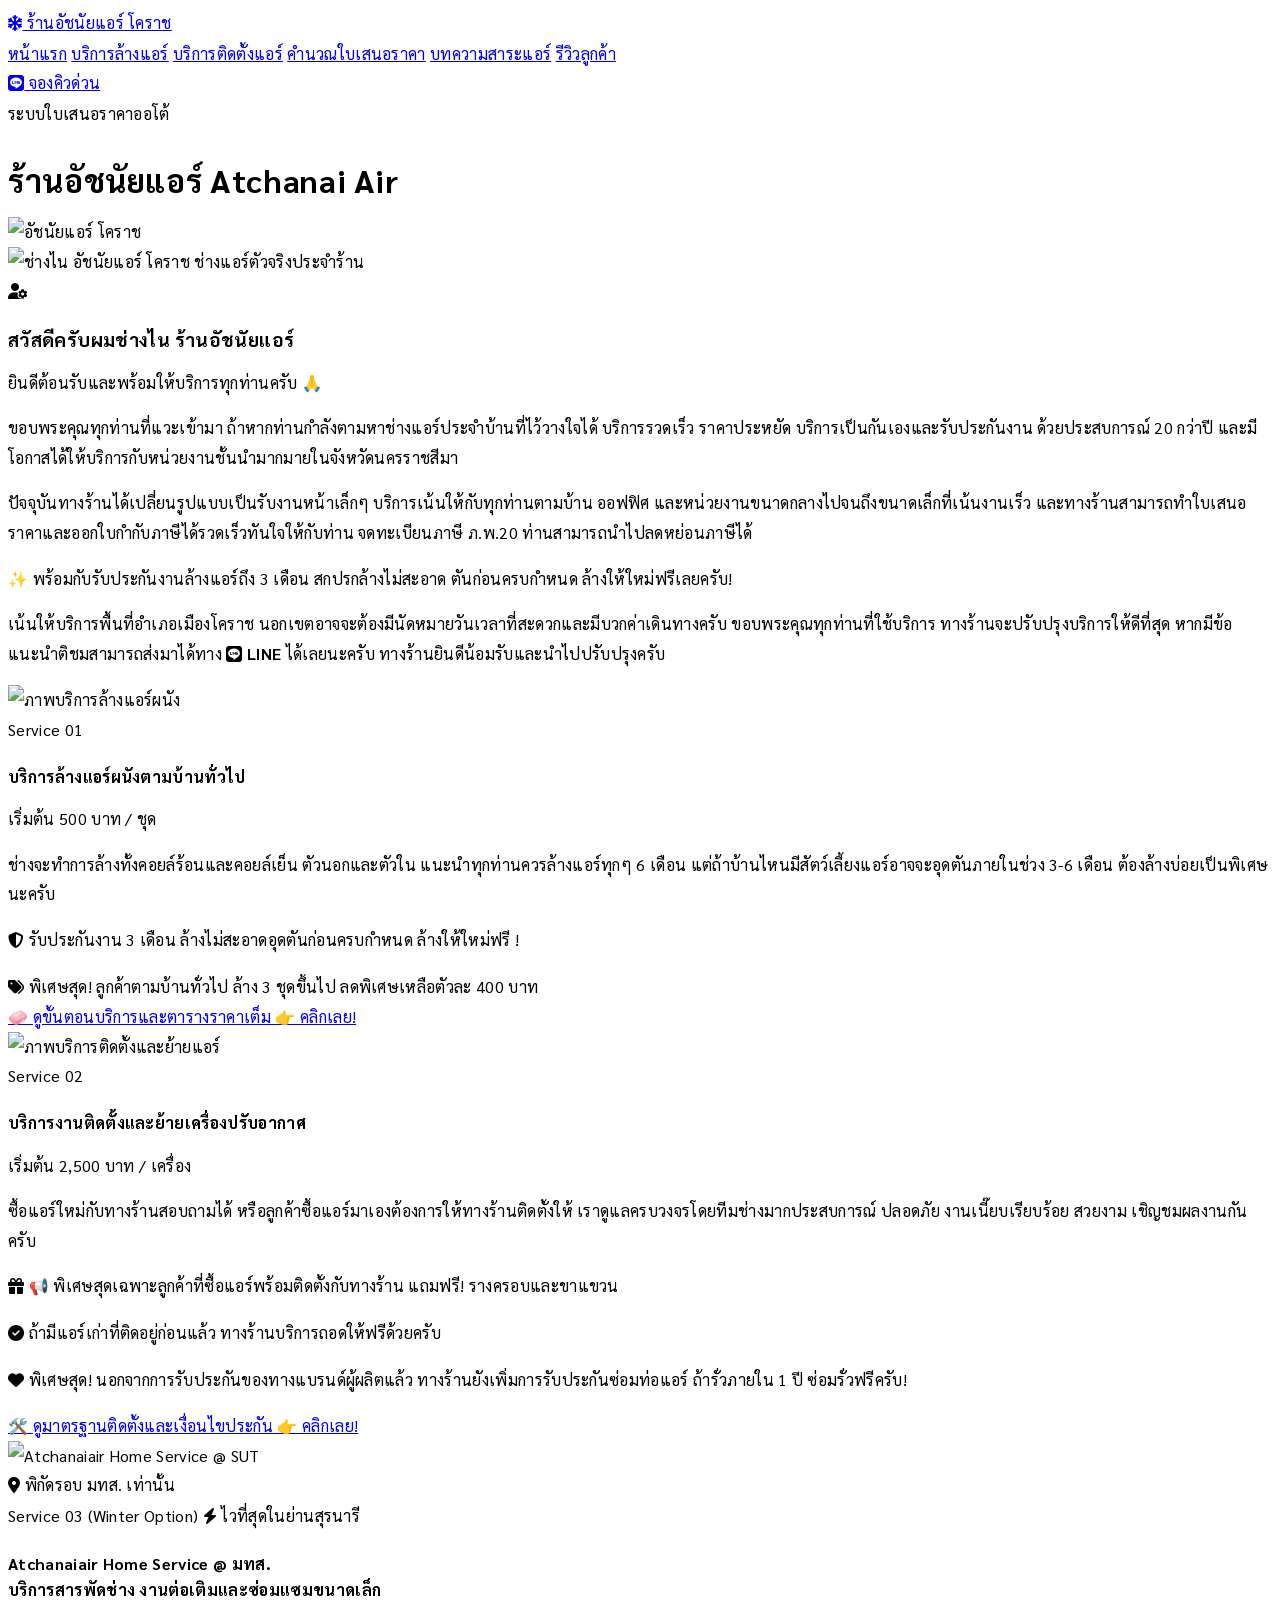
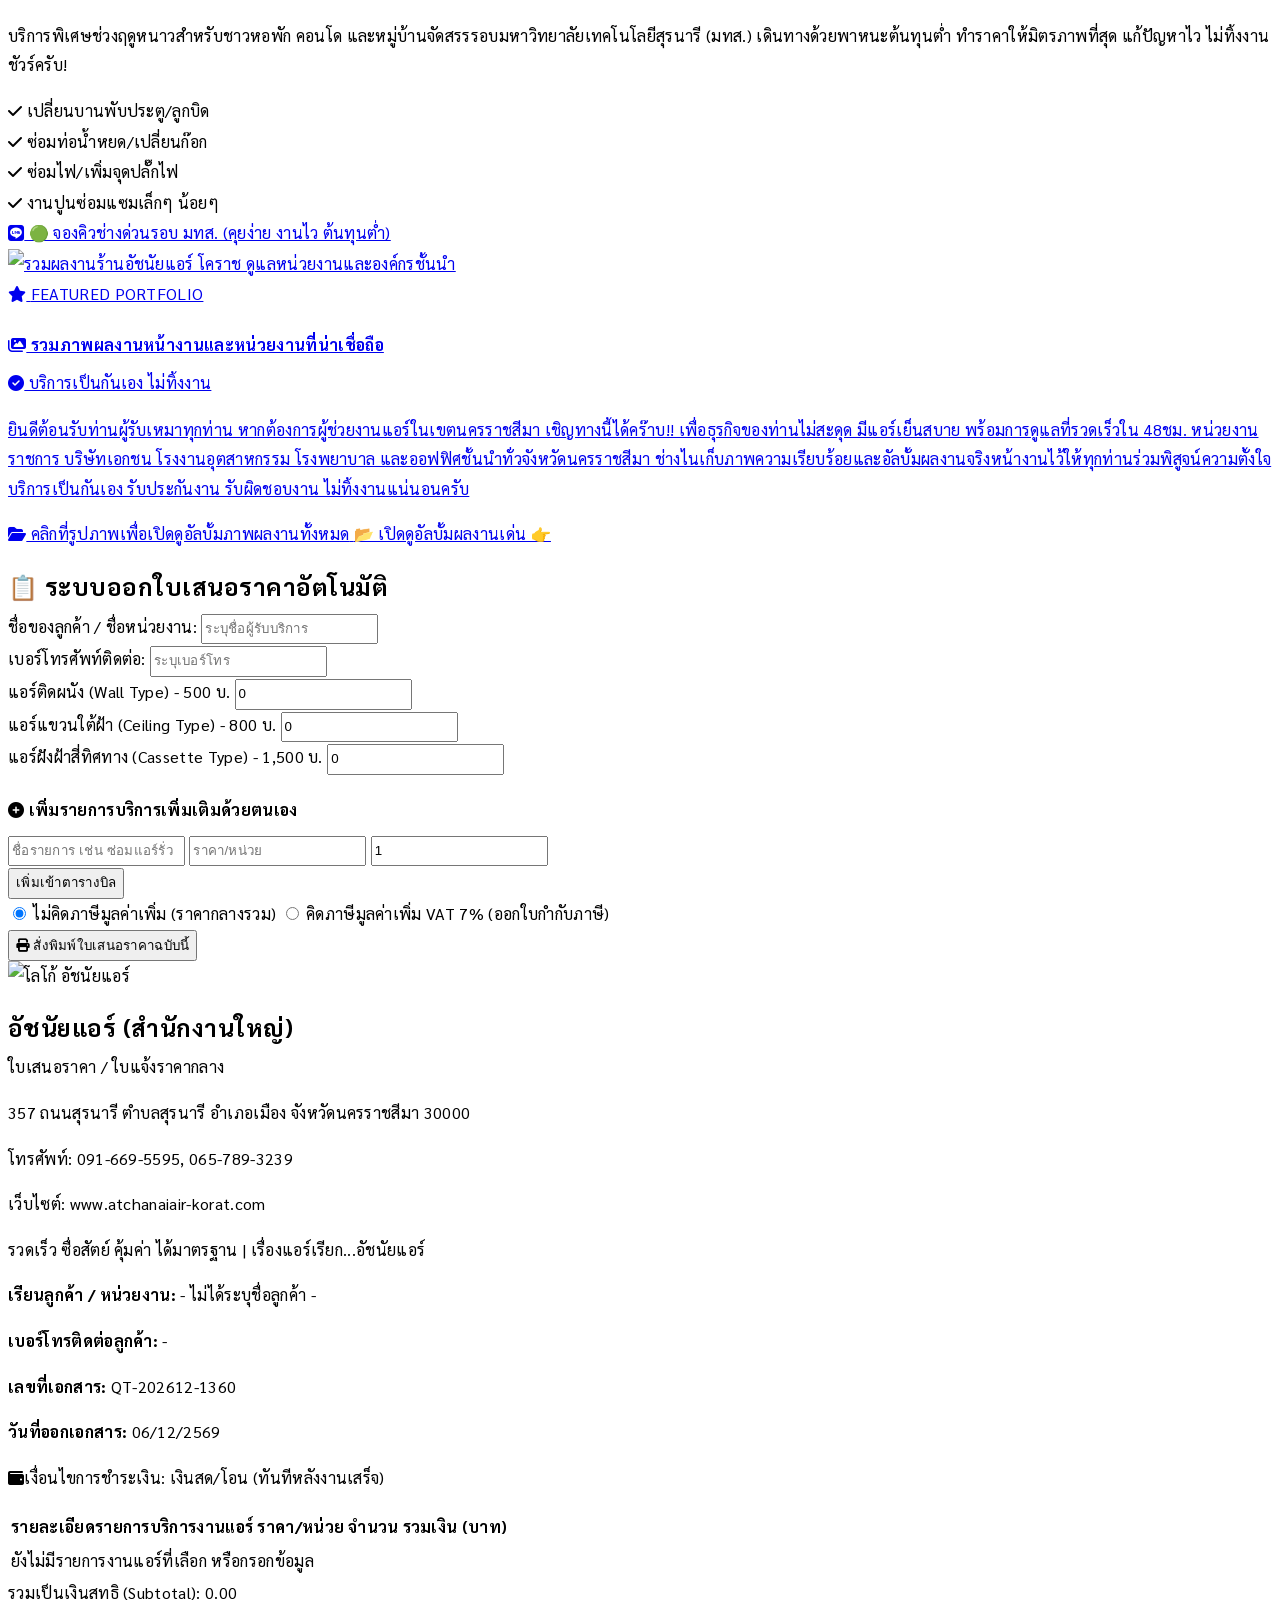
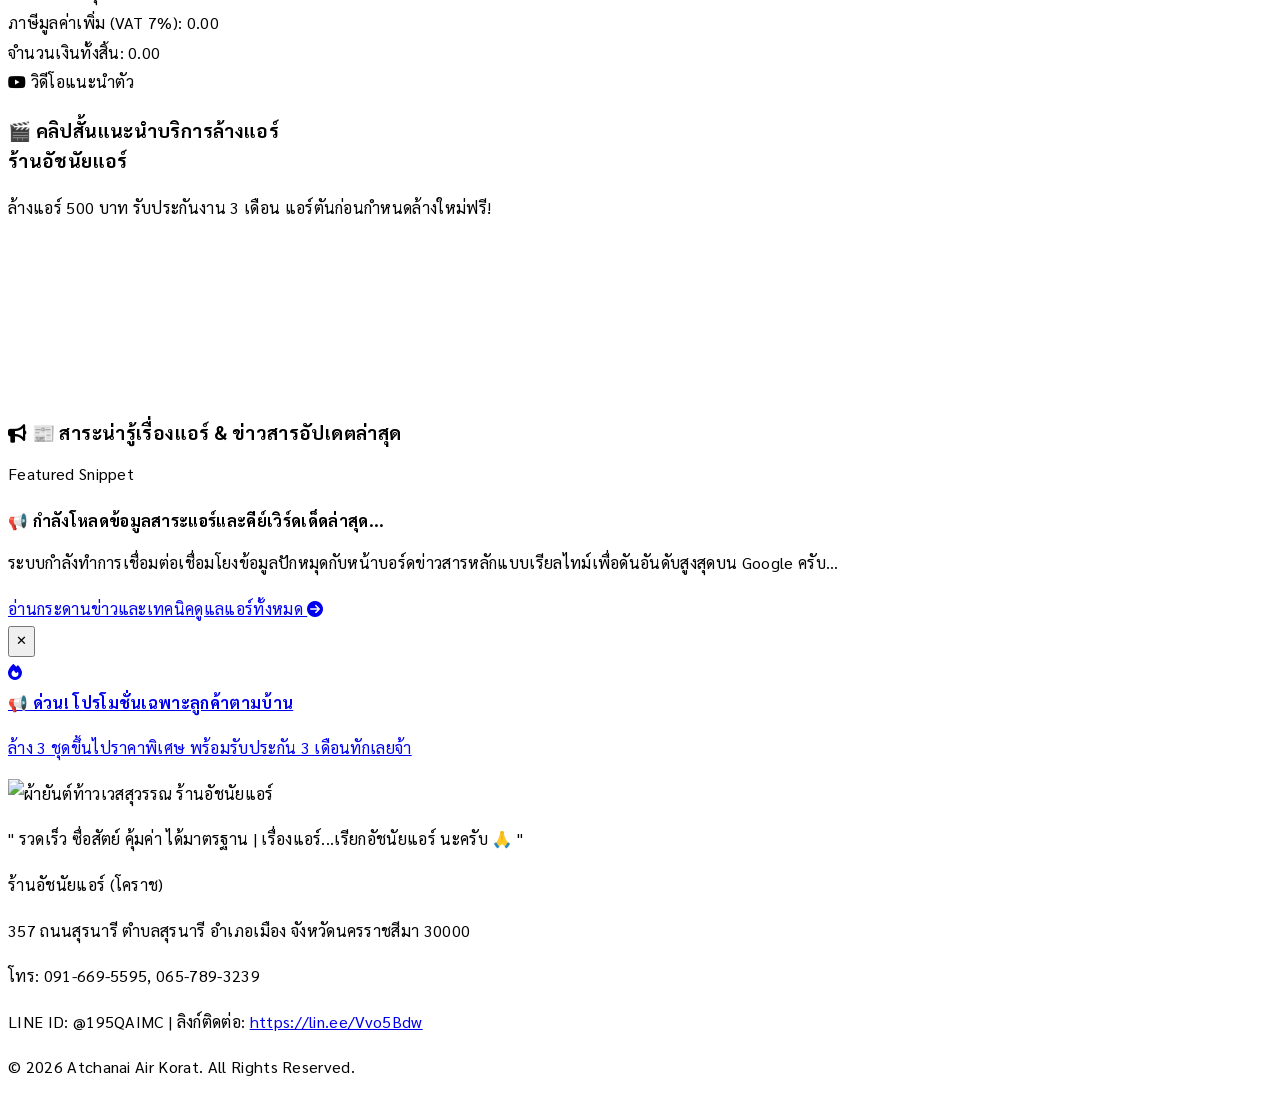
==== commit 5437fce7: "Update index.html" ====
--- a/index.html
+++ b/index.html
@@ -3,9 +3,22 @@
 <head>
     <meta charset="UTF-8">
     <meta name="viewport" content="width=device-width, initial-scale=1.0">
-    <title>ร้านอัชนัยแอร์ (Atchanai Air) | ช่างแอร์โคราช มาตรฐานบริษัท ออกใบกำกับภาษีได้</title>
-    <meta name="description" content="Atchanai Air (อัชนัยแอร์) ช่างแอร์โคราช มาตรฐานองค์กร ออกใบกำกับภาษีได้ถูกต้อง ครอบคลุม ต.ในเมือง และ ต.สุรนารี อ.เมืองนครราชสีมา บริการงานแอร์ครบวงจร ล้าง ซ่อม ติดตั้ง พร้อมระบบสร้างใบเสนอราคาอัตโนมัติ (Auto-Quoter) บนหน้าเว็บ รวดเร็ว แม่นยำ">
+    <title>ช่างแอร์โคราช ร้านแอร์โคราช | ร้านอัชนัยแอร์ บริการไว คุ้มค่า ออกใบกำกับภาษีได้</title>
+    <meta name="description" content="อัชนัยแอร์ (Atchanai Air) ช่างแอร์โคราช ประสบการณ์กว่า 20 ปี บริการล้างแอร์ ซ่อมแอร์ ติดตั้งเครื่องปรับอากาศบ้านและสำนักงาน ขนาดกลาง-เล็ก ในเขตอำเภอเมืองนครราชสีมา ต.สุรนารี ต.ในเมือง รวดเร็ว ซื่อสัตย์ คุ้มค่า ได้มาตรฐาน">
     <link rel="canonical" href="https://www.atchanaiair-korat.com/">
+
+    <!-- 🌟 1. เปลี่ยนภาพไอคอนหน้า URL (Favicon) ของร้านอัชนัยแอร์ 🌟 -->
+    <link rel="icon" type="image/jpeg" href="https://i.ibb.co/RG62KxHr/Thao-Wessuwan.jpg">
+    <link rel="apple-touch-icon" href="https://i.ibb.co/RG62KxHr/Thao-Wessuwan.jpg">
+
+    <!-- 🌟 3. ระบบภาพ Rich Snippet & Open Graph สำหรับ Google, LINE, Facebook 🌟 -->
+    <meta property="og:type" content="website">
+    <meta property="og:url" content="https://www.atchanaiair-korat.com/">
+    <meta property="og:title" content="ช่างแอร์โคราช ร้านแอร์โคราช - ร้านอัชนัยแอร์">
+    <meta property="og:description" content="เรื่องแอร์...เรียกอัชนัยแอร์ โคราช โทร 091-669-5595 บริการงานแอร์บิลด่วน และบริการสารพัดช่างรอบ มทส. รวดเร็ว ซื่อสัตย์ คุ้มค่า">
+    <meta property="og:image" content="https://i.ibb.co/RG62KxHr/Thao-Wessuwan.jpg">
+    <meta property="og:image:width" content="1200">
+    <meta property="og:image:height" content="630">
 
     <!-- 🌟 ฝังข้อมูลโครงสร้าง JSON-LD Schema (ดัน SEO Local & โชว์รูป Thumbnail) 🌟 -->
     <script type="application/ld+json">
@@ -13,15 +26,21 @@
       "@context": "https://schema.org",
       "@type": "HVACBusiness",
       "name": "ร้านอัชนัยแอร์ (Atchanai Air)",
-      "image": "https://i.ibb.co/Gv6hrx6X/image.webp",
+      "image": "https://i.ibb.co/RG62KxHr/Thao-Wessuwan.jpg",
       "@id": "https://www.atchanaiair-korat.com/",
       "url": "https://www.atchanaiair-korat.com/",
       "telephone": ["091-669-5595", "065-789-3239"],
       "priceRange": "$$",
-      "areaServed": {
-        "@type": "Place",
-        "name": "ตำบลสุรนารี"
-      },
+      "areaServed": [
+        {
+          "@type": "Place",
+          "name": "ตำบลสุรนารี"
+        },
+        {
+          "@type": "Place",
+          "name": "มหาวิทยาลัยเทคโนโลยีสุรนารี"
+        }
+      ],
       "address": {
         "@type": "PostalAddress",
         "streetAddress": "357 ถนนสุรนารี ตำบลสุรนารี",
@@ -57,7 +76,7 @@
     <!-- เรียกใช้ไฟล์สไตล์กลางเพื่อความคลีนและโหลดไวตามสไตล์ปลาไว ⚡ -->
     <link rel="stylesheet" href="style.css">
 </head>
-<body class="bg-slate-50 text-slate-800 antialiased leading-[1.85] tracking-wide">
+<body class="bg-slate-50 text-slate-800 antialiased tracking-wide">
 
     <!-- 🌐 แถบนำทาง (Navbar Navigator) ดันคะแนนเครือข่ายลิงก์ภายในให้บอท Google รัก -->
     <nav class="bg-white border-b border-slate-200 sticky top-0 z-40 no-print shadow-sm">
@@ -82,7 +101,7 @@
     <header id="home" class="bg-gradient-to-b from-blue-50 to-slate-50 pt-12 pb-14 px-4 no-print">
         <div class="max-w-4xl mx-auto text-center">
             <span class="bg-blue-100 text-blue-800 text-xs font-bold px-4 py-1.5 rounded-full uppercase tracking-widest">ระบบใบเสนอราคาออโต้</span>
-            <h1 class="text-3xl md:text-4xl font-black text-slate-900 mt-4 tracking-tight">ร้านอัชนัยแอร์ <span class="text-blue-600">Atchanai Air</span></h1>
+            <h1 class="text-3xl md:text-4xl font-black text-slate-900 mt-4 tracking-tight leading-snug">ร้านอัชนัยแอร์ <span class="text-blue-600">Atchanai Air</span></h1>
 
             <!-- 📸 ภาพเด่นหลักภาพแรก -->
             <div class="mt-6 max-w-2xl mx-auto overflow-hidden rounded-2xl shadow-md border border-slate-200 bg-white">
@@ -94,25 +113,25 @@
                 <img src="https://i.ibb.co/WNbjMqg0/Ad.webp" alt="ช่างไน อัชนัยแอร์ โคราช ช่างแอร์ตัวจริงประจำร้าน" class="w-full h-auto object-cover block">
             </div>
 
-            <div class="mt-8 max-w-3xl mx-auto bg-white p-6 md:p-10 rounded-2xl border border-slate-200 shadow-sm text-left text-slate-700">
-                <div class="flex items-center gap-4 mb-6 border-b border-slate-100 pb-4">
+            <div class="mt-8 max-w-3xl mx-auto bg-white p-6 md:p-10 rounded-2xl border border-slate-200 shadow-sm text-left text-slate-700 space-y-4">
+                <div class="flex items-center gap-4 mb-4 border-b border-slate-100 pb-4">
                     <div class="w-12 h-12 bg-blue-100 text-blue-600 rounded-full flex items-center justify-center text-xl shrink-0">
                         <i class="fas fa-user-cog"></i>
                     </div>
                     <div>
-                        <h3 class="text-lg font-black text-slate-900">สวัสดีครับผมช่างไน ร้านอัชนัยแอร์</h3>
+                        <h3 class="text-lg font-black text-slate-900 leading-tight">สวัสดีครับผมช่างไน ร้านอัชนัยแอร์</h3>
                         <p class="text-xs text-blue-600 font-bold mt-0.5">ยินดีต้อนรับและพร้อมให้บริการทุกท่านครับ 🙏</p>
                     </div>
                 </div>
                 
-                <div class="space-y-4 text-sm md:text-base">
+                <div class="space-y-4 text-sm md:text-base leading-relaxed">
                     <p>
                         ขอบพระคุณทุกท่านที่แวะเข้ามา ถ้าหากท่านกำลังตามหาช่างแอร์ประจำบ้านที่ไว้วางใจได้ บริการรวดเร็ว ราคาประหยัด บริการเป็นกันเองและรับประกันงาน ด้วย<span class="font-black text-blue-600 underline decoration-blue-500 decoration-2">ประสบการณ์ 20 กว่าปี</span> และมีโอกาสได้ให้บริการกับหน่วยงานชั้นนำมากมายในจังหวัดนครราชสีมา 
                     </p>
                     <p>
                         ปัจจุบันทางร้านได้เปลี่ยนรูปแบบเป็นรับงานหน้าเล็กๆ บริการเน้นให้กับทุกท่านตามบ้าน ออฟฟิศ และหน่วยงานขนาดกลางไปจนถึงขนาดเล็กที่เน้นงานเร็ว และทางร้านสามารถทำใบเสนอราคาและออกใบกำกับภาษีได้รวดเร็วทันใจให้กับท่าน <span class="font-bold text-slate-900 bg-emerald-100 px-1.5 py-0.5 rounded">จดทะเบียนภาษี ภ.พ.20</span> ท่านสามารถนำไปลดหย่อนภาษีได้ 
                     </p>
-                    <p class="bg-blue-50 p-4 rounded-xl border-l-4 border-blue-600 font-medium text-blue-950">
+                    <p class="bg-blue-50 p-4 rounded-xl border-l-4 border-blue-600 font-medium text-blue-950 leading-relaxed">
                         ✨ พร้อมกับ<span class="font-black text-blue-700 underline">รับประกันงานล้างแอร์ถึง 3 เดือน</span> สกปรกล้างไม่สะอาด ตันก่อนครบกำหนด ล้างให้ใหม่ฟรีเลยครับ!
                     </p>
                     <p>
@@ -132,10 +151,10 @@
                     <div class="md:col-span-3 space-y-4">
                         <div class="flex items-center gap-2">
                             <span class="bg-blue-600 text-white text-[10px] font-bold px-2 py-0.5 rounded uppercase">Service 01</span>
-                            <h4 class="text-lg font-black text-slate-900">บริการล้างแอร์ผนังตามบ้านทั่วไป</h4>
+                            <h4 class="text-lg font-black text-slate-900 leading-tight">บริการล้างแอร์ผนังตามบ้านทั่วไป</h4>
                         </div>
                         <p class="text-xl font-black text-blue-600">เริ่มต้น 500 บาท <span class="text-xs font-semibold text-slate-500">/ ชุด</span></p>
-                        <p class="text-xs text-slate-600">
+                        <p class="text-xs text-slate-600 leading-relaxed">
                             ช่างจะทำการล้างทั้งคอยล์ร้อนและคอยล์เย็น ตัวนอกและตัวใน แนะนำทุกท่านควรล้างแอร์ทุกๆ 6 เดือน แต่ถ้าบ้านไหนมีสัตว์เลี้ยงแอร์อาจจะอุดตันภายในช่วง 3-6 เดือน ต้องล้างบ่อยเป็นพิเศษนะครับ
                         </p>
                         <div class="bg-amber-50 border border-amber-200 p-4 rounded-xl text-xs space-y-2.5">
@@ -160,10 +179,10 @@
                     <div class="md:col-span-3 space-y-4">
                         <div class="flex items-center gap-2">
                             <span class="bg-blue-600 text-white text-[10px] font-bold px-2 py-0.5 rounded uppercase">Service 02</span>
-                            <h4 class="text-lg font-black text-slate-900">บริการงานติดตั้งและย้ายเครื่องปรับอากาศ</h4>
+                            <h4 class="text-lg font-black text-slate-900 leading-tight">บริการงานติดตั้งและย้ายเครื่องปรับอากาศ</h4>
                         </div>
                         <p class="text-xl font-black text-blue-600">เริ่มต้น 2,500 บาท <span class="text-xs font-semibold text-slate-500">/ เครื่อง</span></p>
-                        <p class="text-xs text-slate-600">
+                        <p class="text-xs text-slate-600 leading-relaxed">
                             ซื้อแอร์ใหม่กับทางร้านสอบถามได้ หรือลูกค้าซื้อแอร์มาเองต้องการให้ทางร้านติดตั้งให้ เราดูแลครบวงจรโดยทีมช่างมากประสบการณ์ ปลอดภัย งานเนี๊ยบเรียบร้อย สวยงาม เชิญชมผลงานกันครับ
                         </p>
                         <div class="bg-emerald-50 border border-emerald-200 p-4 rounded-xl text-xs space-y-2.5">
@@ -179,7 +198,47 @@
                     </div>
                 </div>
 
-                <!-- 📂 รายการที่ 03: รวมภาพผลงานเด่น -->
+                <!-- 🌟 2. โดนเด่นสะดุดตา! Service 03: บริการต่อเติมและสารพัดช่างรอบ มทส. (โทนเขียวน้ำเงิน) 🌟 -->
+                <div class="bg-slate-900 text-slate-100 p-6 md:p-8 rounded-3xl border border-emerald-500/30 shadow-xl grid grid-cols-1 md:grid-cols-5 gap-6 md:gap-8 items-center relative overflow-hidden group">
+                    <div class="absolute top-0 right-0 w-32 h-32 bg-gradient-to-br from-cyan-500/10 to-emerald-500/10 rounded-full blur-2xl pointer-events-none"></div>
+                    <div class="md:col-span-2 aspect-video md:aspect-square bg-slate-800 rounded-2xl overflow-hidden border border-slate-700/60 flex items-center justify-center relative">
+                        <!-- ดึงรูปมงคลมาทำพื้นหลังสวยๆ หรือสามารถเปลี่ยนเป็นรูปหน้างานสารพัดช่างได้เลยค่ะ -->
+                        <img src="https://i.ibb.co/RG62KxHr/Thao-Wessuwan.jpg" alt="Atchanaiair Home Service @ SUT" class="w-full h-full object-cover opacity-90 group-hover:scale-105 transition duration-500" loading="lazy">
+                        <div class="absolute inset-0 bg-gradient-to-t from-slate-950/80 via-transparent to-transparent"></div>
+                        <span class="absolute bottom-3 left-3 bg-emerald-500 text-slate-950 text-[10px] font-black px-2.5 py-1 rounded-md tracking-wider flex items-center gap-1">
+                            <i class="fas fa-map-marker-alt"></i> พิกัดรอบ มทส. เท่านั้น
+                        </span>
+                    </div>
+                    <div class="md:col-span-3 space-y-4">
+                        <div class="flex items-center gap-2 flex-wrap">
+                            <span class="bg-gradient-to-r from-cyan-600 to-emerald-600 text-white text-[10px] font-black px-2 py-0.5 rounded uppercase tracking-wider">Service 03 (Winter Option)</span>
+                            <span class="text-xs font-bold text-emerald-400"><i class="fas fa-bolt"></i> ไวที่สุดในย่านสุรนารี</span>
+                        </div>
+                        <h4 class="text-xl font-black text-white leading-tight tracking-tight">
+                            Atchanaiair Home Service @ มทส. <br>
+                            <span class="text-transparent bg-clip-text bg-gradient-to-r from-cyan-400 to-emerald-400 text-lg">บริการสารพัดช่าง งานต่อเติมและซ่อมแซมขนาดเล็ก</span>
+                        </h4>
+                        <p class="text-xs text-slate-300 leading-relaxed">
+                            บริการพิเศษช่วงฤดูหนาวสำหรับชาวหอพัก คอนโด และหมู่บ้านจัดสรรรอบมหาวิทยาลัยเทคโนโลยีสุรนารี (มทส.) เดินทางด้วยพาหนะต้นทุนต่ำ ทำราคาให้มิตรภาพที่สุด แก้ปัญหาไว ไม่ทิ้งงานชัวร์ครับ!
+                        </p>
+                        
+                        <!-- รายการบริการยอดฮิต -->
+                        <div class="grid grid-cols-2 gap-2 text-xs text-slate-200 bg-slate-800/60 p-3 rounded-xl border border-slate-700/50">
+                            <div class="flex items-center gap-1.5"><i class="fas fa-check text-emerald-400 text-[10px]"></i> เปลี่ยนบานพับประตู/ลูกบิด</div>
+                            <div class="flex items-center gap-1.5"><i class="fas fa-check text-emerald-400 text-[10px]"></i> ซ่อมท่อน้ำหยด/เปลี่ยนก๊อก</div>
+                            <div class="flex items-center gap-1.5"><i class="fas fa-check text-emerald-400 text-[10px]"></i> ซ่อมไฟ/เพิ่มจุดปลั๊กไฟ</div>
+                            <div class="flex items-center gap-1.5"><i class="fas fa-check text-emerald-400 text-[10px]"></i> งานปูนซ่อมแซมเล็กๆ น้อยๆ</div>
+                        </div>
+
+                        <div class="pt-1">
+                            <a href="https://lin.ee/Vvo5Bdw" target="_blank" class="w-full inline-flex items-center justify-center gap-2 bg-gradient-to-r from-emerald-500 to-cyan-500 hover:from-emerald-600 hover:to-cyan-600 text-slate-950 font-black text-xs px-5 py-3.5 rounded-xl shadow-lg transition-all duration-300 transform hover:scale-[1.02]">
+                                <i class="fab fa-line text-sm"></i> 🟢 จองคิวช่างด่วนรอบ มทส. (คุยง่าย งานไว ต้นทุนต่ำ)
+                            </a>
+                        </div>
+                    </div>
+                </div>
+
+                <!-- 📂 รายการที่ 04: รวมภาพผลงานเด่น -->
                 <div class="bg-white rounded-2xl border border-slate-200 shadow-sm hover:shadow-md hover:border-blue-300 transition-all duration-300 overflow-hidden group">
                     <a href="service_portfolio.html" class="block">
                         <div class="w-full aspect-[21/9] md:aspect-[24/9] bg-slate-100 overflow-hidden border-b border-slate-200 relative">
@@ -190,15 +249,15 @@
                         </div>
                         <div class="p-6 md:p-8 space-y-3 bg-white">
                             <div class="flex flex-col sm:flex-row sm:items-center justify-between gap-2 border-b border-slate-100 pb-3">
-                                <h4 class="text-xl font-black text-slate-900 group-hover:text-blue-600 transition flex items-center gap-2">
+                                <h4 class="text-xl font-black text-slate-900 group-hover:text-blue-600 transition flex items-center gap-2 leading-tight">
                                     <i class="fas fa-images text-blue-600"></i> รวมภาพผลงานหน้างานและหน่วยงานที่น่าเชื่อถือ
                                 </h4>
                                 <span class="text-xs font-extrabold text-blue-700 bg-blue-100/70 px-2.5 py-1 rounded-md shrink-0"><i class="fas fa-check-circle mr-1"></i> บริการเป็นกันเอง ไม่ทิ้งงาน</span>
                             </div>
-                            <p class="text-xs md:text-sm text-slate-600">
+                            <p class="text-xs md:text-sm text-slate-600 leading-relaxed">
                                ยินดีต้อนรับท่านผู้รับเหมาทุกท่าน หากต้องการผู้ช่วยงานแอร์ในเขตนครราชสีมา เชิญทางนี้ได้คร๊าบ!! เพื่อธุรกิจของท่านไม่สะดุด มีแอร์เย็นสบาย พร้อมการดูแลที่รวดเร็วใน 48ชม. หน่วยงานราชการ บริษัทเอกชน โรงงานอุตสาหกรรม โรงพยาบาล และออฟฟิศชั้นนำทั่วจังหวัดนครราชสีมา ช่างไนเก็บภาพความเรียบร้อยและอัลบั้มผลงานจริงหน้างานไว้ให้ทุกท่านร่วมพิสูจน์ความตั้งใจ บริการเป็นกันเอง รับประกันงาน รับผิดชอบงาน ไม่ทิ้งงานแน่นอนครับ
                             </p>
-                            <div class="pt-2 flex justify-between items-center text-xs">
+                            <div class="pt-2 flex justify-between items-center text-xs flex-wrap gap-2">
                                 <span class="text-slate-400 font-medium"><i class="fas fa-folder-open mr-1"></i> คลิกที่รูปภาพเพื่อเปิดดูอัลบั้มภาพผลงานทั้งหมด</span>
                                 <span class="inline-flex items-center gap-1.5 font-black text-blue-600 group-hover:translate-x-1 transition duration-300">
                                     📂 เปิดดูอัลบั้มผลงานเด่น 👉
@@ -214,7 +273,7 @@
 
     <section id="quoter" class="py-12 px-4 bg-slate-100 no-print">
         <div class="max-w-4xl mx-auto bg-white p-6 md:p-8 rounded-3xl border border-slate-200 shadow-sm space-y-6">
-            <h2 class="text-xl font-black text-slate-900 text-center">📋 ระบบออกใบเสนอราคาอัตโนมัติ</h2>
+            <h2 class="text-xl font-black text-slate-900 text-center leading-tight">📋 ระบบออกใบเสนอราคาอัตโนมัติ</h2>
             
             <div class="grid grid-cols-1 md:grid-cols-2 gap-4">
                 <div>
@@ -243,7 +302,7 @@
             </div>
 
             <div class="bg-amber-50/50 p-4 rounded-xl border border-amber-200 space-y-2">
-                <h4 class="text-xs font-black text-amber-900 mb-1"><i class="fas fa-plus-circle"></i> เพิ่มรายการบริการเพิ่มเติมด้วยตนเอง</h4>
+                <h4 class="text-xs font-black text-amber-900 mb-1 leading-tight"><i class="fas fa-plus-circle"></i> เพิ่มรายการบริการเพิ่มเติมด้วยตนเอง</h4>
                 <div class="grid grid-cols-1 sm:grid-cols-4 gap-2">
                     <input type="text" id="customName" placeholder="ชื่อรายการ เช่น ซ่อมแอร์รั่ว" class="text-xs p-2 bg-white border border-slate-300 rounded-lg sm:col-span-2">
                     <input type="number" id="customPrice" placeholder="ราคา/หน่วย" class="text-xs p-2 bg-white border border-slate-300 rounded-lg">
@@ -252,7 +311,7 @@
                 <button onclick="addCustomItem()" class="text-xs font-bold bg-amber-500 hover:bg-amber-600 text-white py-1.5 px-4 rounded-lg transition">เพิ่มเข้าตารางบิล</button>
             </div>
 
-            <div class="flex justify-center gap-6 text-xs font-bold border-t border-slate-100 pt-4">
+            <div class="flex justify-center gap-6 text-xs font-bold border-t border-slate-100 pt-4 flex-wrap gap-y-2">
                 <label class="flex items-center gap-1.5 cursor-pointer text-slate-700">
                     <input type="radio" name="vatToggle" value="no" checked onchange="calculateTotal()" class="text-blue-600"> ไม่คิดภาษีมูลค่าเพิ่ม (ราคากลางรวม)
                 </label>
@@ -271,21 +330,22 @@
 
     <!-- ส่วนที่จะแสดงผลเมื่อสั่ง Print -->
     <section class="max-w-4xl mx-auto px-4 py-6">
-        <div class="print-card p-6 md:p-10 border border-slate-300 rounded-2xl bg-white text-black shadow-lg">
+        <div class="print-card p-6 md:p-10 border border-slate-300 rounded-2xl bg-white text-black shadow-lg space-y-4">
             
             <div class="flex flex-col sm:flex-row justify-between items-start border-b-2 border-blue-600 pb-5 gap-4">
-                <div class="shrink-0">
-                    <img src="https://drive.google.com/thumbnail?id=1E0GJS_1Ss8h7ZOAKZ1Mt5QIHUfeFX5YY&sz=w200" alt="โลโก้ อัชนัยแอร์" class="h-16 w-auto object-contain block bg-white">
+                <div class="shrink-0 bg-white p-1 rounded">
+                    <!-- โลโก้ขนาดเล็กใช้ท้าวเวสสุวรรณเป็นตัวหลัก หรือเปลี่ยนเป็นรูปตามต้องการได้ค่ะ -->
+                    <img src="https://i.ibb.co/RG62KxHr/Thao-Wessuwan.jpg" alt="โลโก้ อัชนัยแอร์" class="h-16 w-auto object-contain block bg-white">
                 </div>
                 <div class="flex-1 sm:pl-4 space-y-1.5 text-slate-900">
                     <div class="flex flex-col sm:flex-row sm:items-center justify-between gap-2">
-                        <h2 class="text-base md:text-xl font-black text-blue-600 tracking-tight">อัชนัยแอร์ (สำนักงานใหญ่)</h2>
+                        <h2 class="text-base md:text-xl font-black text-blue-600 tracking-tight leading-tight">อัชนัยแอร์ (สำนักงานใหญ่)</h2>
                         <span class="text-xs font-bold text-slate-600 bg-slate-100 px-3 py-1 rounded whitespace-nowrap">ใบเสนอราคา / ใบแจ้งราคากลาง</span>
                     </div>
-                    <p class="text-xs text-slate-700 font-medium">357 ถนนสุรนารี ตำบลสุรนารี อำเภอเมือง จังหวัดนครราชสีมา 30000</p>
+                    <p class="text-xs text-slate-700 font-medium leading-relaxed">357 ถนนสุรนารี ตำบลสุรนารี อำเภอเมือง จังหวัดนครราชสีมา 30000</p>
                     <p class="text-xs text-slate-700 font-bold">โทรศัพท์: 091-669-5595, 065-789-3239</p>
                     <p class="text-xs text-slate-500 font-medium">เว็บไซต์: www.atchanaiair-korat.com</p>
-                    <p class="text-[11px] text-blue-800 font-semibold italic pt-0.5 tracking-wide">
+                    <p class="text-[11px] text-blue-800 font-semibold italic pt-0.5 tracking-wide leading-relaxed">
                         รวดเร็ว ซื่อสัตย์ คุ้มค่า ได้มาตรฐาน | เรื่องแอร์เรียก...อัชนัยแอร์
                     </p>
                 </div>
@@ -339,8 +399,8 @@
 
     <!-- คลิปวีดีโอ Youtube -->
     <section class="max-w-4xl mx-auto px-4 py-6 no-print">
-        <div class="bg-white p-6 md:p-8 rounded-2xl shadow-sm border border-slate-200">
-            <div class="text-center space-y-2 mb-6">
+        <div class="bg-white p-6 md:p-8 rounded-2xl shadow-sm border border-slate-200 space-y-4">
+            <div class="text-center space-y-2 mb-2">
                 <span class="inline-block bg-blue-50 text-blue-700 px-3 py-1 rounded-full text-[10px] font-bold uppercase tracking-wider">
                     <i class="fab fa-youtube"></i> วิดีโอแนะนำตัว
                 </span>
@@ -370,13 +430,13 @@
     <section class="max-w-4xl mx-auto px-4 py-6 no-print">
         <div class="bg-gradient-to-br from-blue-600 to-indigo-800 text-white p-6 md:p-8 rounded-3xl shadow-lg space-y-5">
             <div class="flex items-center justify-between border-b border-white/20 pb-3 flex-wrap gap-2">
-                <h3 class="text-lg font-black flex items-center gap-2">
+                <h3 class="text-lg font-black flex items-center gap-2 leading-tight">
                     <i class="fas fa-bullhorn text-yellow-300 animate-bounce"></i> 📰 สาระน่ารู้เรื่องแอร์ & ข่าวสารอัปเดตล่าสุด
                 </h3>
                 <span class="text-[10px] bg-white/20 font-bold px-3 py-1 rounded-full uppercase tracking-wider">Featured Snippet</span>
             </div>
             <div id="live-news-snippet" class="bg-white/10 p-5 rounded-2xl border border-white/10 backdrop-blur-sm space-y-3">
-                <h4 id="snippet-title" class="font-black text-sm md:text-base text-yellow-300 tracking-wide">📢 กำลังโหลดข้อมูลสาระแอร์และคีย์เวิร์ดเด็ดล่าสุด...</h4>
+                <h4 id="snippet-title" class="font-black text-sm md:text-base text-yellow-300 tracking-wide leading-tight">📢 กำลังโหลดข้อมูลสาระแอร์และคีย์เวิร์ดเด็ดล่าสุด...</h4>
                 <p id="snippet-desc" class="text-xs md:text-sm font-light text-slate-100 leading-relaxed">ระบบกำลังทำการเชื่อมต่อเชื่อมโยงข้อมูลปักหมุดกับหน้าบอร์ดข่าวสารหลักแบบเรียลไทม์เพื่อดันอันดับสูงสุดบน Google ครับ...</p>
             </div>
             <div class="text-right pt-1">
@@ -397,9 +457,9 @@
             <div class="bg-white text-orange-600 p-2.5 rounded-xl text-xl shrink-0 shadow-inner flex items-center justify-center">
                 <i class="fas fa-fire text-red-500"></i>
             </div>
-            <div class="text-left">
-                <strong class="block text-xs font-black uppercase tracking-wider text-yellow-200">📢 ด่วน! โปรโมชั่นเฉพาะลูกค้าตามบ้าน</strong>
-                <p class="text-[11px] font-bold leading-tight mt-0.5 text-white">ล้าง 3 ชุดขึ้นไปราคาพิเศษ พร้อมรับประกัน 3 เดือนทักเลยจ้า</p>
+            <div class="text-left space-y-1">
+                <strong class="block text-xs font-black uppercase tracking-wider text-yellow-200 leading-tight">📢 ด่วน! โปรโมชั่นเฉพาะลูกค้าตามบ้าน</strong>
+                <p class="text-[11px] font-bold leading-tight text-white">ล้าง 3 ชุดขึ้นไปราคาพิเศษ พร้อมรับประกัน 3 เดือนทักเลยจ้า</p>
             </div>
         </a>
     </div>
@@ -411,12 +471,12 @@
                 <img src="https://i.ibb.co/RG62KxHr/Thao-Wessuwan.jpg" alt="ผ้ายันต์ท้าวเวสสุวรรณ ร้านอัชนัยแอร์" class="w-full h-full object-cover">
             </div>
 
-            <p class="text-xs font-bold text-slate-700 italic mt-2 bg-slate-50 px-5 py-2.5 rounded-xl border border-slate-100 max-w-md">
+            <p class="text-xs font-bold text-slate-700 italic mt-2 bg-slate-50 px-5 py-2.5 rounded-xl border border-slate-100 max-w-md leading-relaxed">
                 " รวดเร็ว ซื่อสัตย์ คุ้มค่า ได้มาตรฐาน | เรื่องแอร์...เรียกอัชนัยแอร์ นะครับ 🙏 "
             </p>
             
-            <div class="text-[11px] text-slate-500 font-medium space-y-2 mt-2 max-w-lg">
-                <p class="font-bold text-slate-700 text-sm">ร้านอัชนัยแอร์ (โคราช)</p>
+            <div class="text-[11px] text-slate-500 font-medium space-y-2 mt-2 max-w-lg leading-relaxed">
+                <p class="font-bold text-slate-700 text-sm leading-tight">ร้านอัชนัยแอร์ (โคราช)</p>
                 <p class="px-2">357 ถนนสุรนารี ตำบลสุรนารี อำเภอเมือง จังหวัดนครราชสีมา 30000</p>
                 <p class="px-2 font-bold text-slate-600">โทร: 091-669-5595, 065-789-3239</p>
                 <p class="text-emerald-600 font-bold bg-emerald-50/50 py-1 px-3 rounded-lg inline-block">
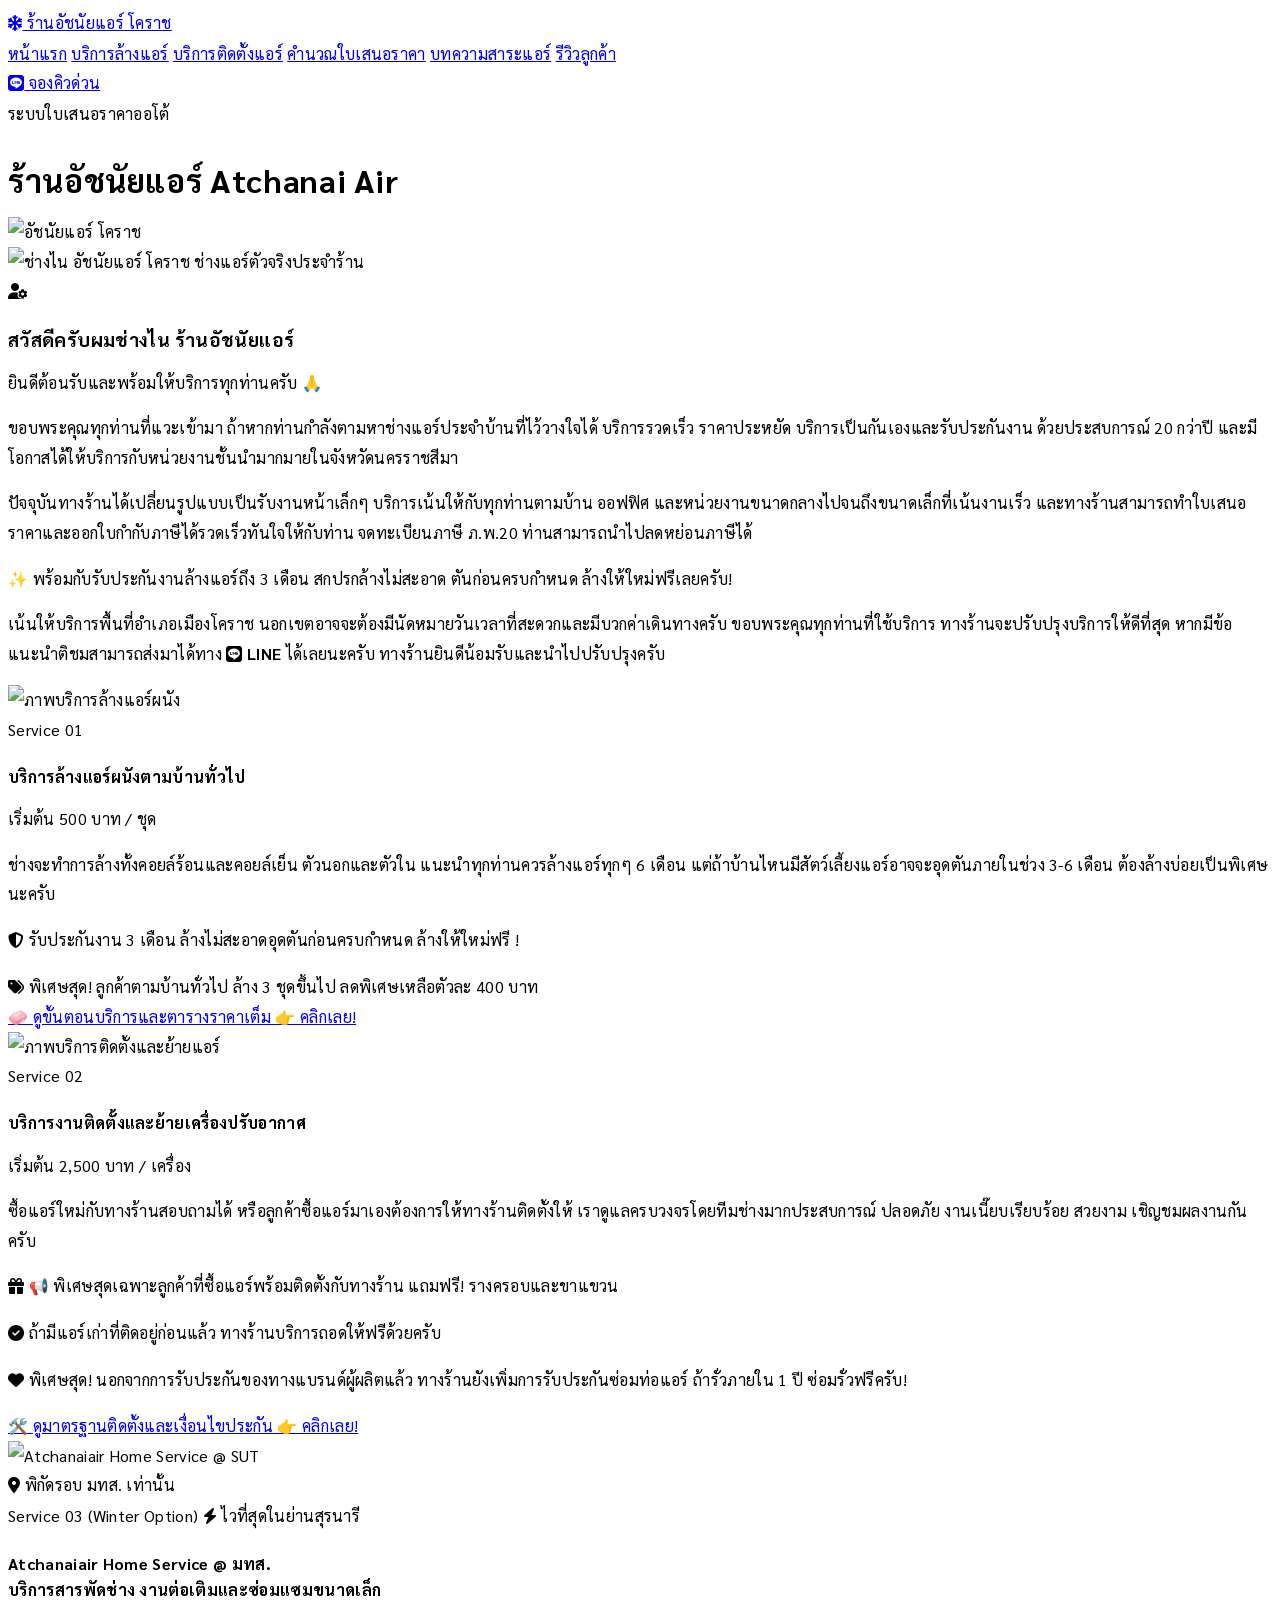
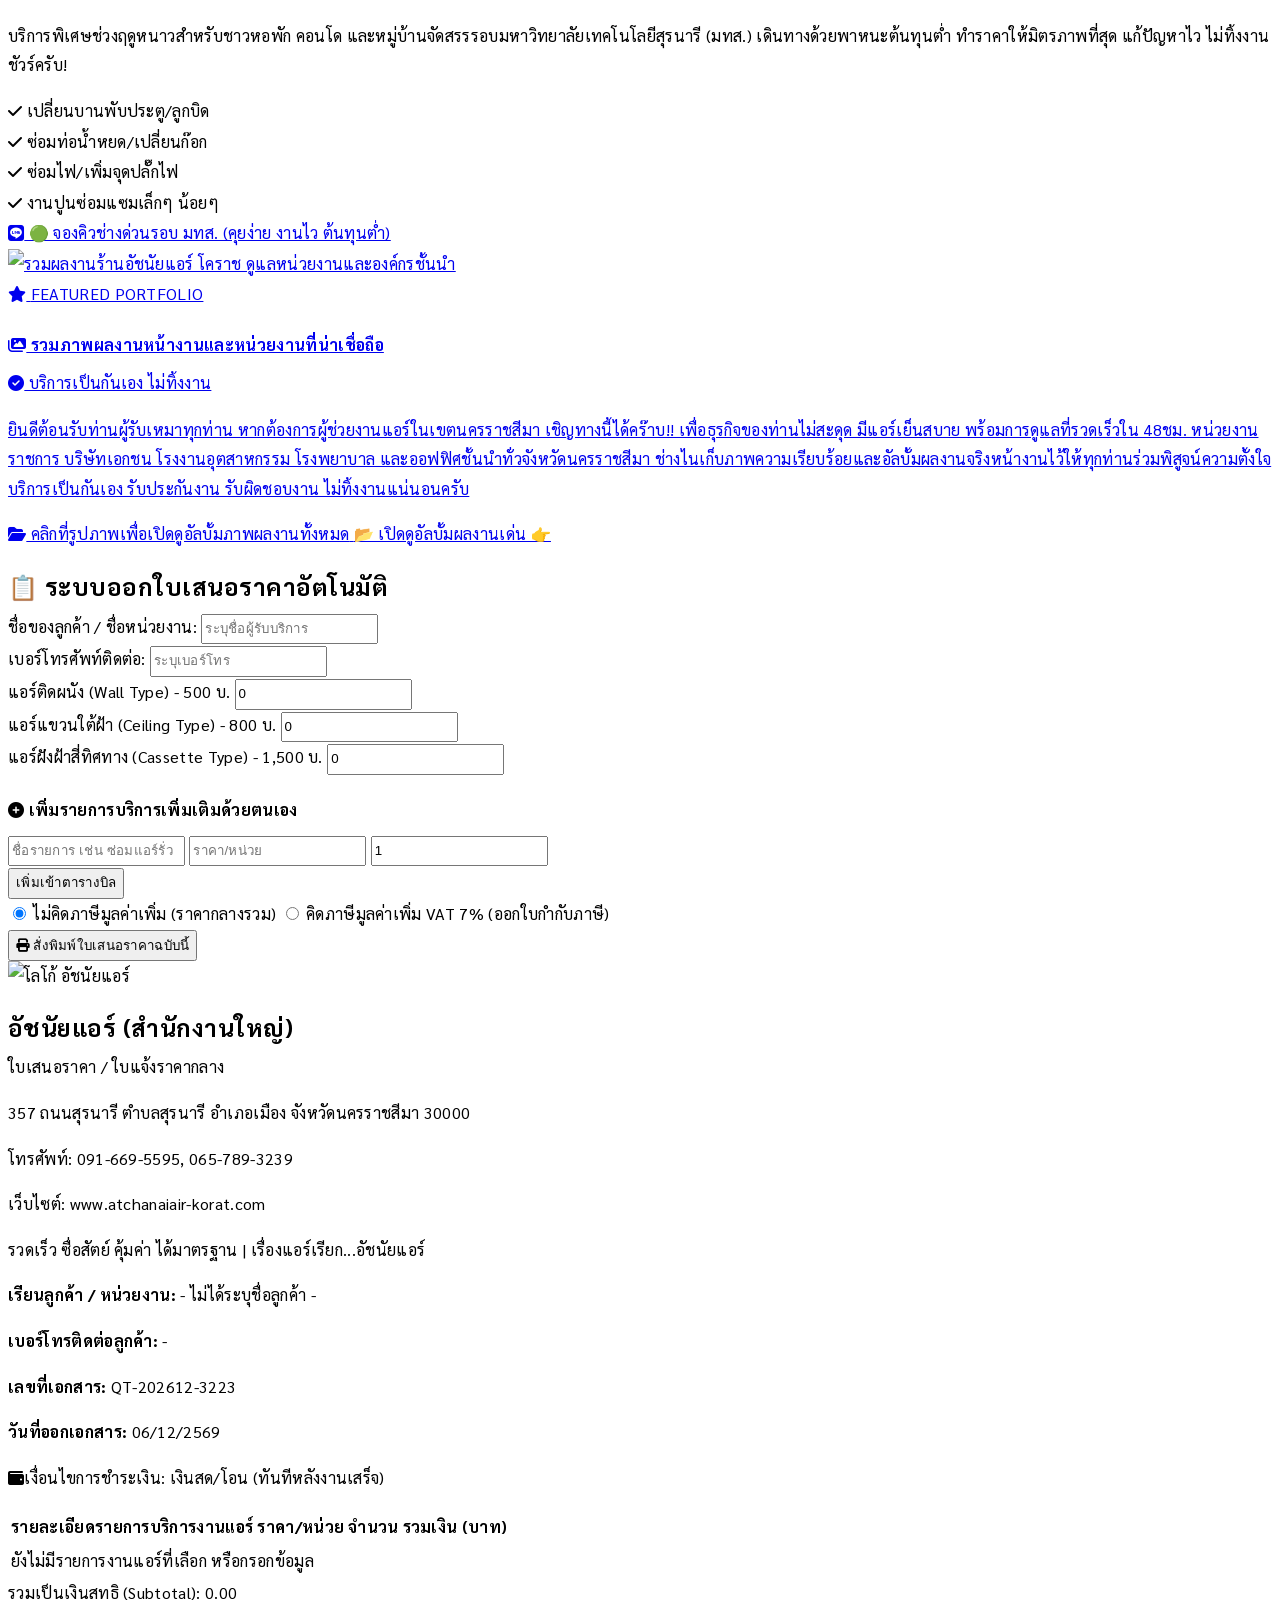
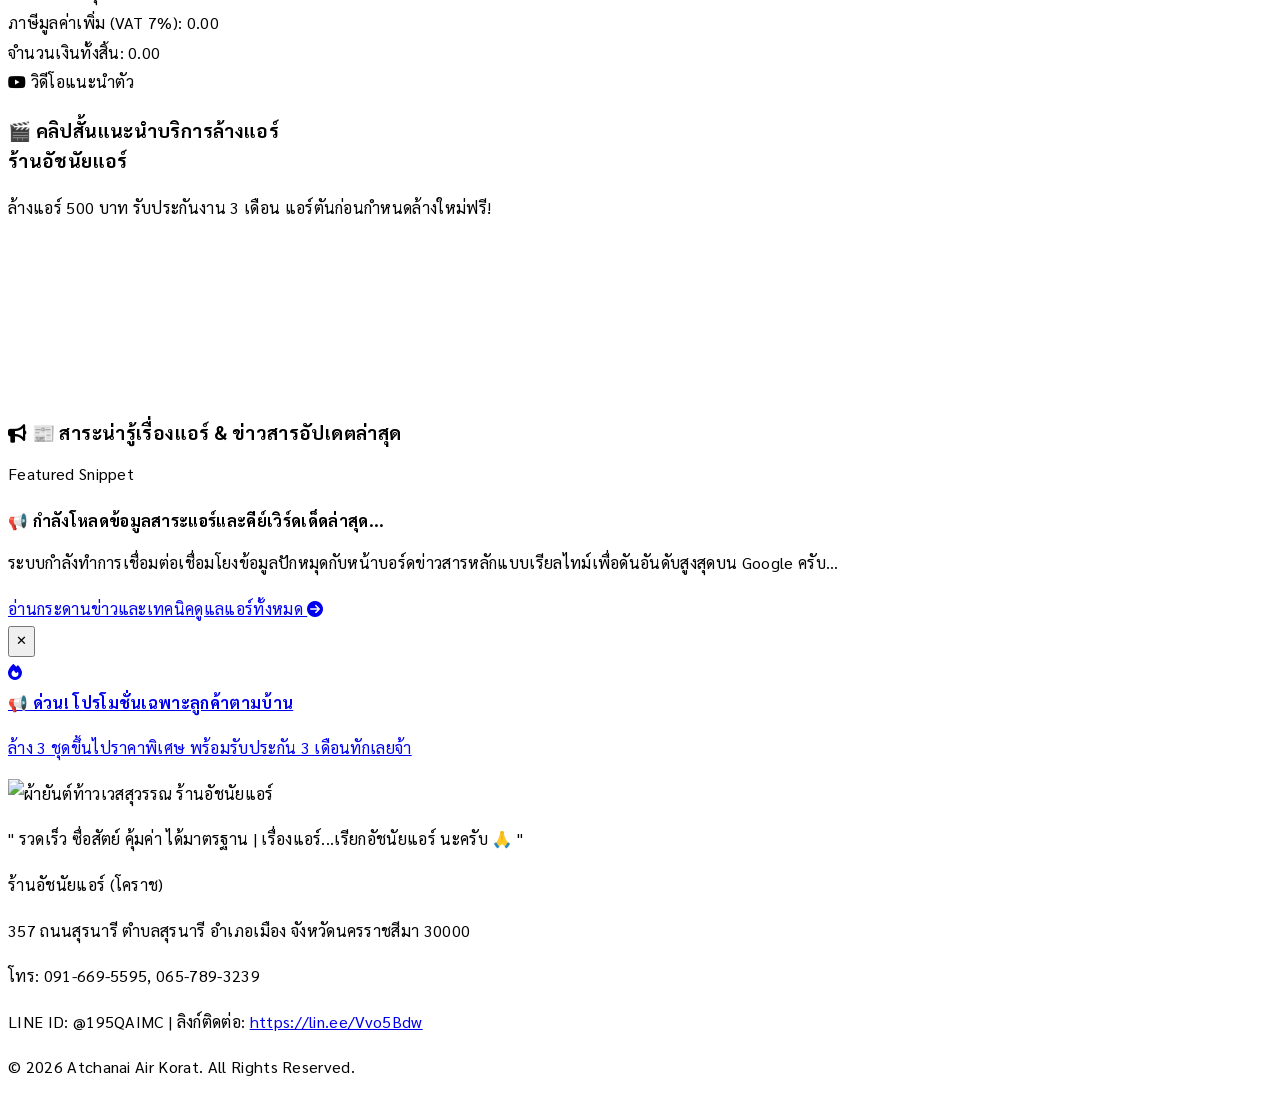
==== commit 6e51f61f: "Update index.html" ====
--- a/index.html
+++ b/index.html
@@ -334,8 +334,8 @@
             
             <div class="flex flex-col sm:flex-row justify-between items-start border-b-2 border-blue-600 pb-5 gap-4">
                 <div class="shrink-0 bg-white p-1 rounded">
-                    <!-- โลโก้ขนาดเล็กใช้ท้าวเวสสุวรรณเป็นตัวหลัก หรือเปลี่ยนเป็นรูปตามต้องการได้ค่ะ -->
-                    <img src="https://i.ibb.co/RG62KxHr/Thao-Wessuwan.jpg" alt="โลโก้ อัชนัยแอร์" class="h-16 w-auto object-contain block bg-white">
+                    <!-- โลโก้ร้านอัชนัยแอร์ ห้ามเปลี่ยน -->
+                    <img src="https://i.ibb.co/g5RX9XB/LOGO2025.webp" alt="โลโก้ อัชนัยแอร์" class="h-16 w-auto object-contain block bg-white">
                 </div>
                 <div class="flex-1 sm:pl-4 space-y-1.5 text-slate-900">
                     <div class="flex flex-col sm:flex-row sm:items-center justify-between gap-2">
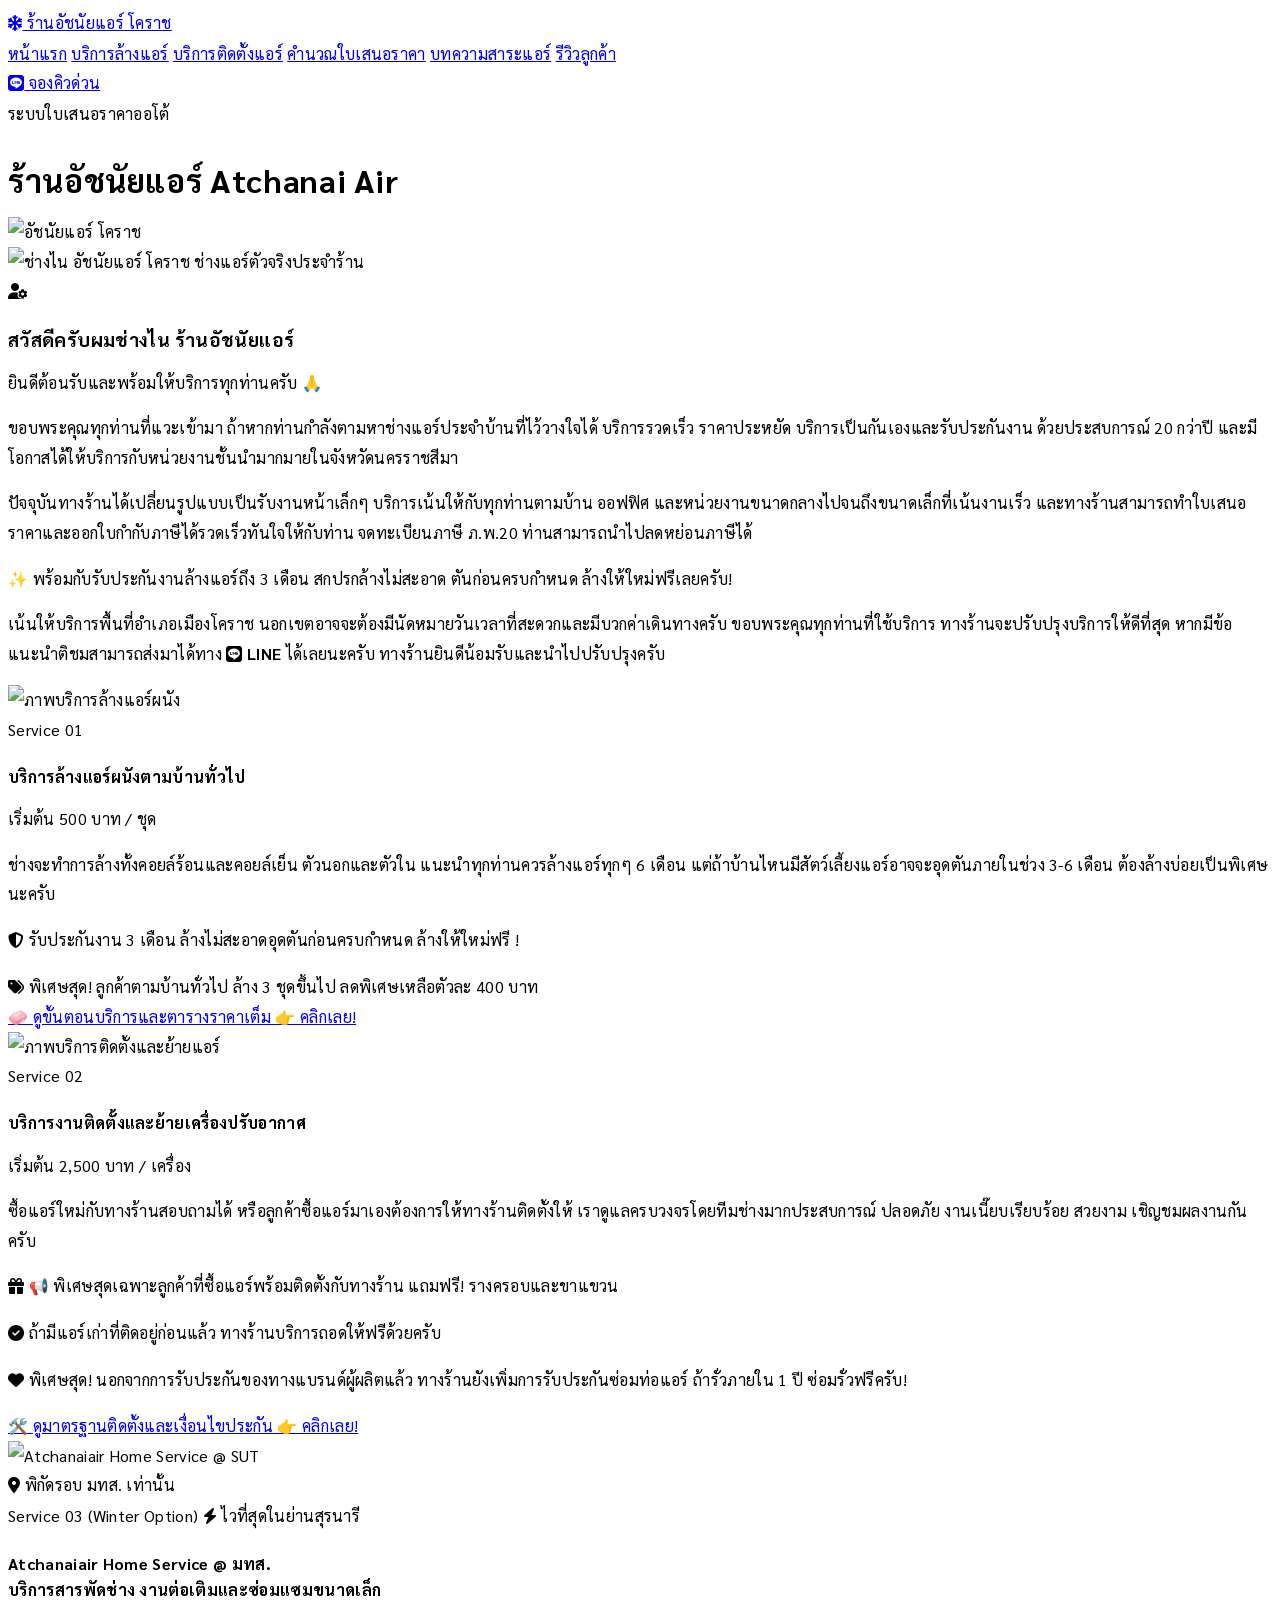
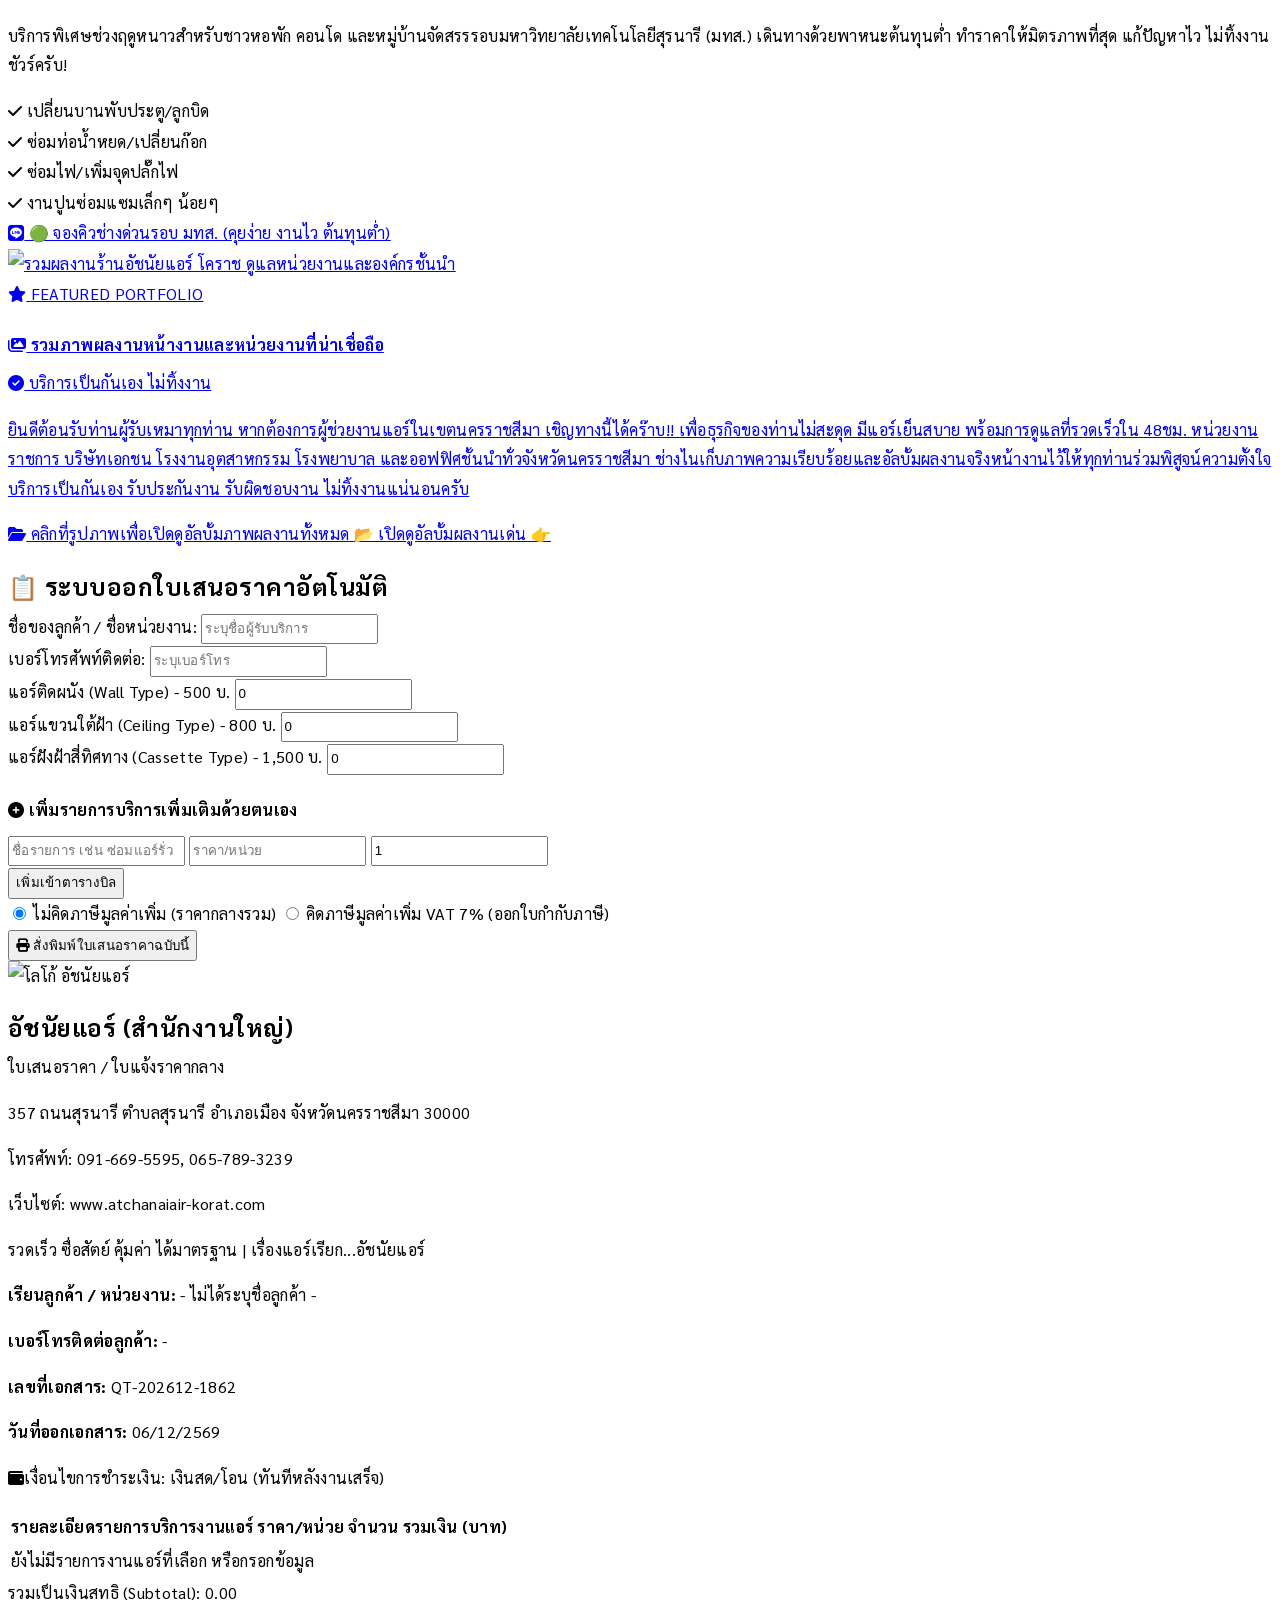
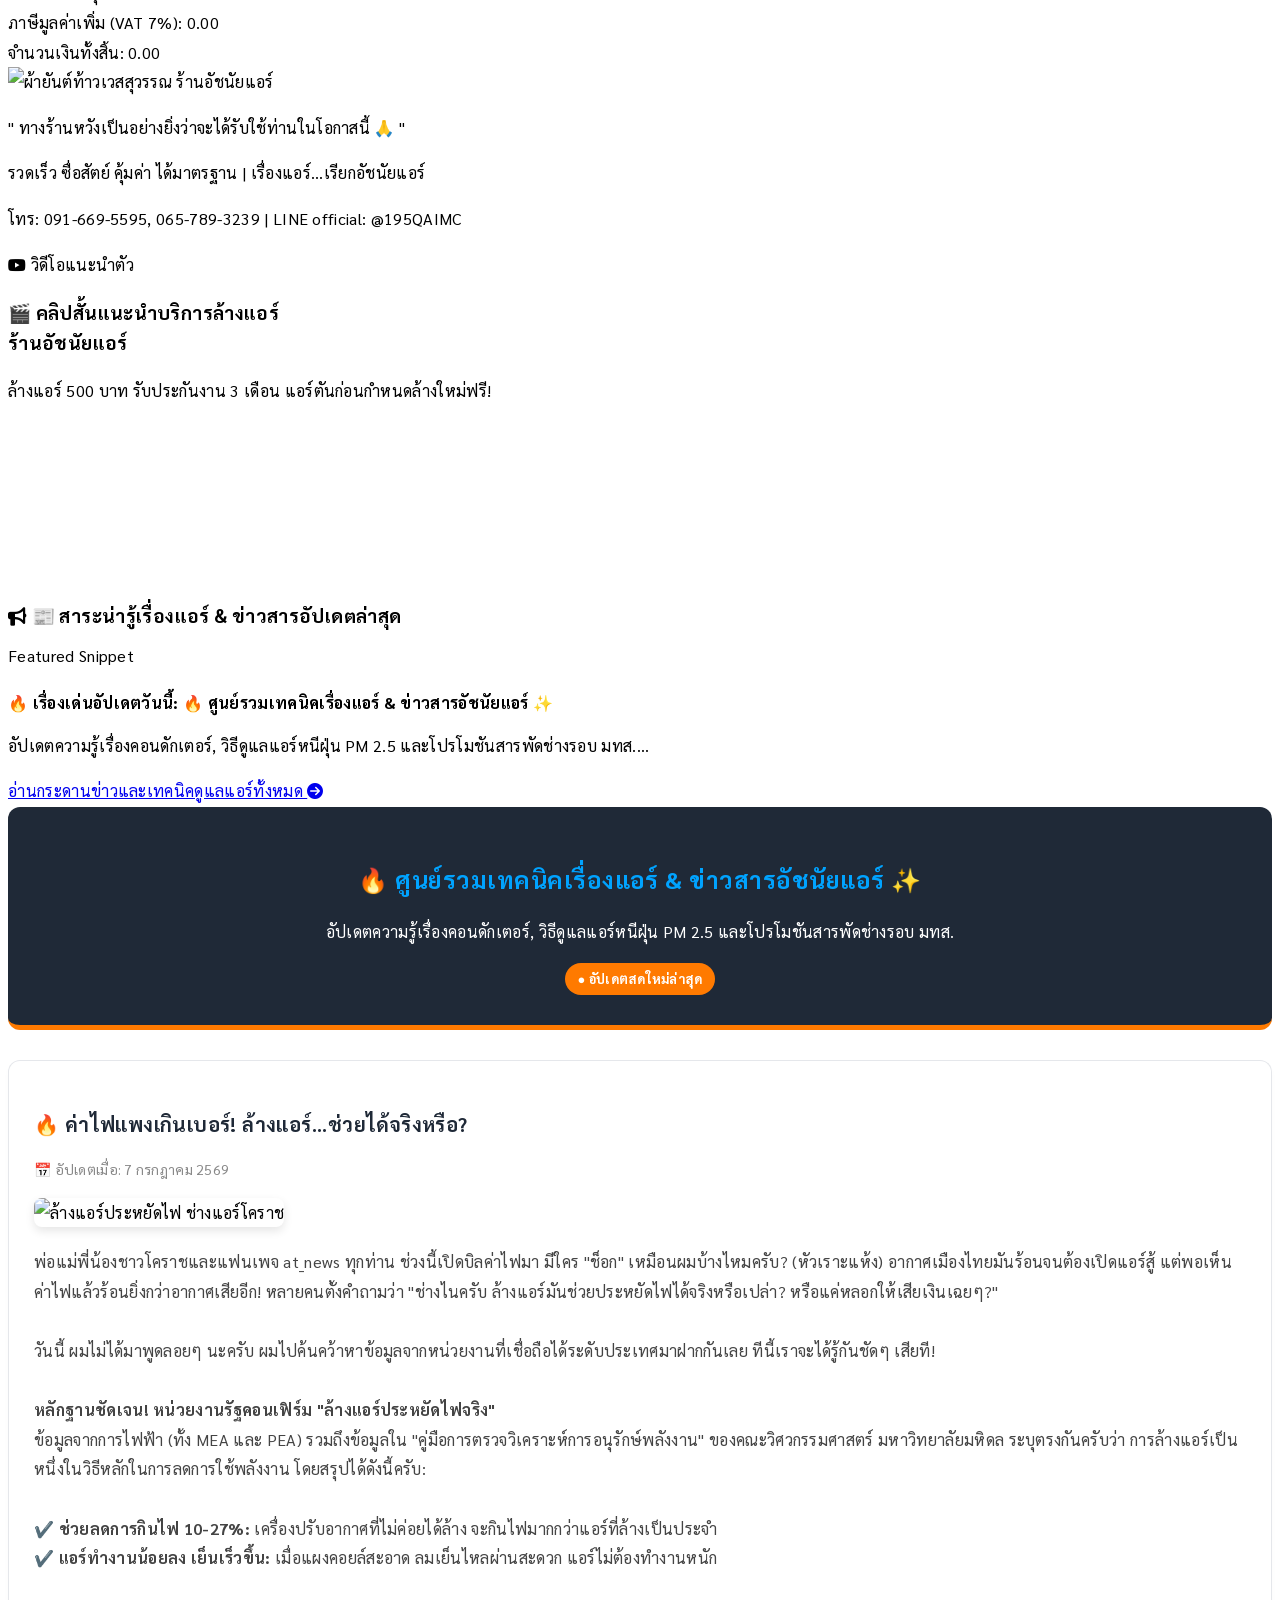
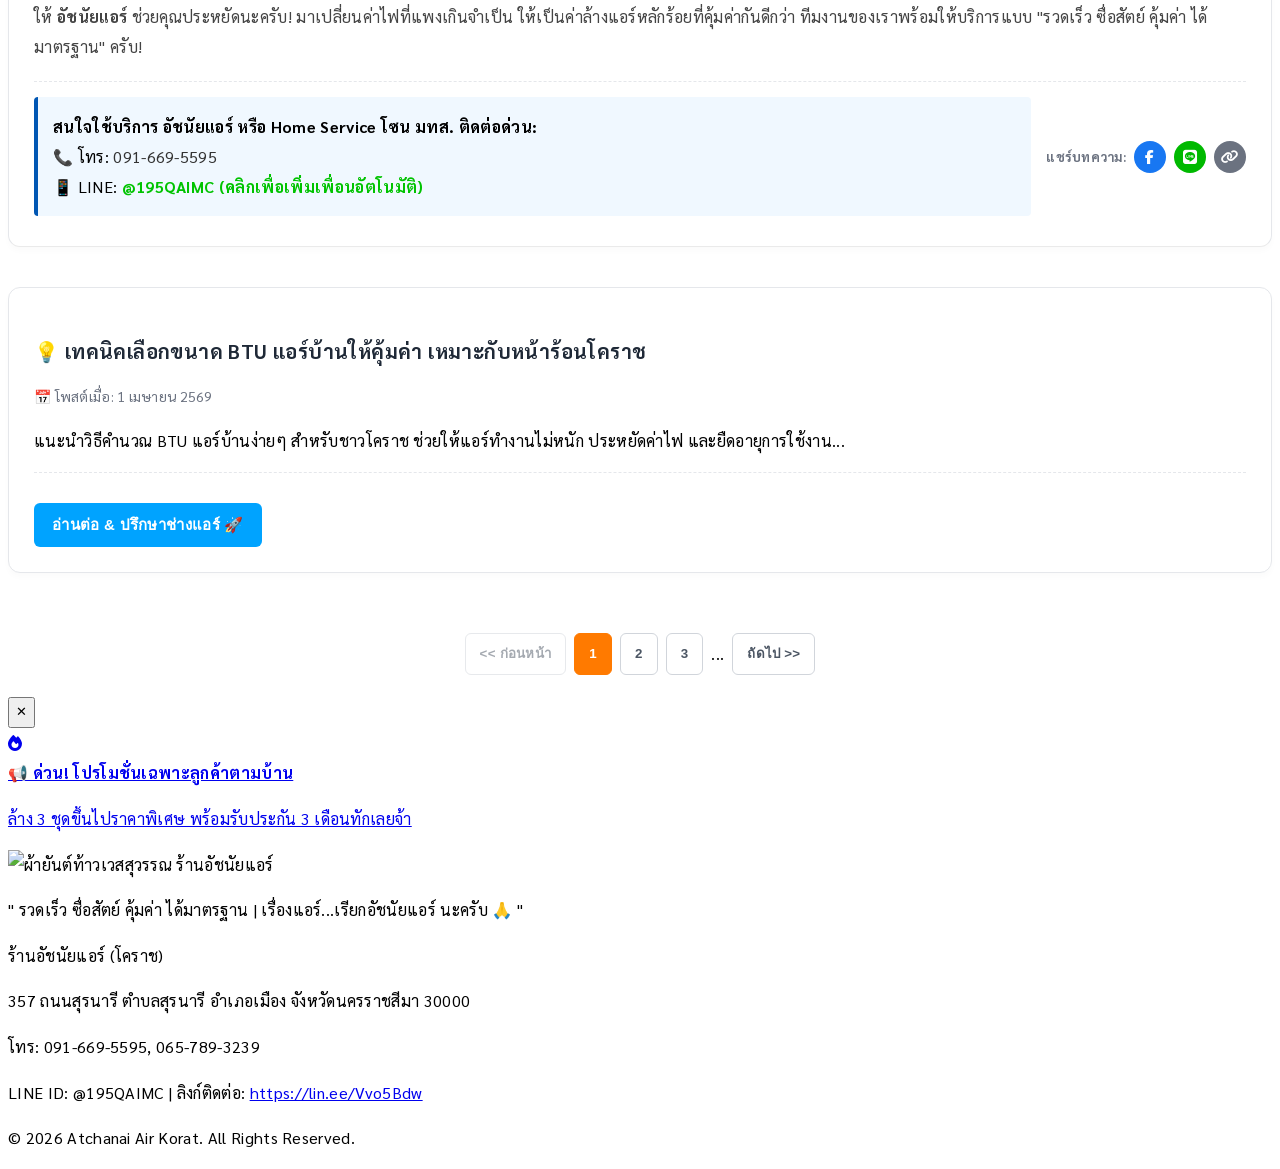
==== commit def11e89: "Update index.html" ====
--- a/index.html
+++ b/index.html
@@ -7,11 +7,9 @@
     <meta name="description" content="อัชนัยแอร์ (Atchanai Air) ช่างแอร์โคราช ประสบการณ์กว่า 20 ปี บริการล้างแอร์ ซ่อมแอร์ ติดตั้งเครื่องปรับอากาศบ้านและสำนักงาน ขนาดกลาง-เล็ก ในเขตอำเภอเมืองนครราชสีมา ต.สุรนารี ต.ในเมือง รวดเร็ว ซื่อสัตย์ คุ้มค่า ได้มาตรฐาน">
     <link rel="canonical" href="https://www.atchanaiair-korat.com/">
 
-    <!-- 🌟 1. เปลี่ยนภาพไอคอนหน้า URL (Favicon) ของร้านอัชนัยแอร์ 🌟 -->
     <link rel="icon" type="image/jpeg" href="https://i.ibb.co/RG62KxHr/Thao-Wessuwan.jpg">
     <link rel="apple-touch-icon" href="https://i.ibb.co/RG62KxHr/Thao-Wessuwan.jpg">
 
-    <!-- 🌟 3. ระบบภาพ Rich Snippet & Open Graph สำหรับ Google, LINE, Facebook 🌟 -->
     <meta property="og:type" content="website">
     <meta property="og:url" content="https://www.atchanaiair-korat.com/">
     <meta property="og:title" content="ช่างแอร์โคราช ร้านแอร์โคราช - ร้านอัชนัยแอร์">
@@ -20,7 +18,6 @@
     <meta property="og:image:width" content="1200">
     <meta property="og:image:height" content="630">
 
-    <!-- 🌟 ฝังข้อมูลโครงสร้าง JSON-LD Schema (ดัน SEO Local & โชว์รูป Thumbnail) 🌟 -->
     <script type="application/ld+json">
     {
       "@context": "https://schema.org",
@@ -64,21 +61,17 @@
     }
     </script>
 
-    <!-- CSS External Libraries -->
     <script src="https://cdn.tailwindcss.com"></script>
     <link rel="stylesheet" href="https://cdnjs.cloudflare.com/ajax/libs/font-awesome/6.4.0/css/all.min.css">
     
-    <!-- Google Fonts -->
     <link rel="preconnect" href="https://fonts.googleapis.com">
     <link rel="preconnect" href="https://fonts.gstatic.com" crossorigin>
     <link href="https://fonts.googleapis.com/css2?family=Sarabun:wght@300;400;600;700;800&display=swap" rel="stylesheet">
 
-    <!-- เรียกใช้ไฟล์สไตล์กลางเพื่อความคลีนและโหลดไวตามสไตล์ปลาไว ⚡ -->
     <link rel="stylesheet" href="style.css">
 </head>
 <body class="bg-slate-50 text-slate-800 antialiased tracking-wide">
 
-    <!-- 🌐 แถบนำทาง (Navbar Navigator) ดันคะแนนเครือข่ายลิงก์ภายในให้บอท Google รัก -->
     <nav class="bg-white border-b border-slate-200 sticky top-0 z-40 no-print shadow-sm">
         <div class="max-w-7xl mx-auto px-4 py-3.5 flex justify-between items-center">
             <a href="index.html" class="font-black text-slate-900 text-base md:text-lg flex items-center gap-2">
@@ -103,12 +96,10 @@
             <span class="bg-blue-100 text-blue-800 text-xs font-bold px-4 py-1.5 rounded-full uppercase tracking-widest">ระบบใบเสนอราคาออโต้</span>
             <h1 class="text-3xl md:text-4xl font-black text-slate-900 mt-4 tracking-tight leading-snug">ร้านอัชนัยแอร์ <span class="text-blue-600">Atchanai Air</span></h1>
 
-            <!-- 📸 ภาพเด่นหลักภาพแรก -->
             <div class="mt-6 max-w-2xl mx-auto overflow-hidden rounded-2xl shadow-md border border-slate-200 bg-white">
                 <img src="https://i.ibb.co/Gv6hrx6X/image.webp" alt="อัชนัยแอร์ โคราช" class="w-full h-auto object-cover block">
             </div>
 
-            <!-- 🎯 ภาพโฆษณาช่างไนตัวจริงประจำร้านอัชนัยแอร์ -->
             <div class="mt-5 max-w-2xl mx-auto overflow-hidden rounded-2xl shadow-md border border-slate-200 bg-white transform hover:scale-[1.01] transition duration-300">
                 <img src="https://i.ibb.co/WNbjMqg0/Ad.webp" alt="ช่างไน อัชนัยแอร์ โคราช ช่างแอร์ตัวจริงประจำร้าน" class="w-full h-auto object-cover block">
             </div>
@@ -140,10 +131,8 @@
                 </div>
             </div>
 
-            <!-- โซนรายการเมนูบริการ (Services Grid) -->
             <div class="mt-12 max-w-3xl mx-auto space-y-8 md:space-y-10 text-left">
                 
-                <!-- Service 01: ล้างแอร์ -->
                 <div class="bg-white p-6 md:p-8 rounded-2xl border border-slate-200 shadow-sm grid grid-cols-1 md:grid-cols-5 gap-6 md:gap-8 items-center">
                     <div class="md:col-span-2 aspect-video md:aspect-square bg-white rounded-xl overflow-hidden border border-slate-200 flex items-center justify-center">
                         <img src="https://i.ibb.co/cKvBB6fY/0001.jpg" alt="ภาพบริการล้างแอร์ผนัง" class="w-full h-full object-contain" loading="lazy">
@@ -171,7 +160,6 @@
                     </div>
                 </div>
 
-                <!-- Service 02: ติดตั้งและย้ายแอร์ -->
                 <div class="bg-white p-6 md:p-8 rounded-2xl border border-slate-200 shadow-sm grid grid-cols-1 md:grid-cols-5 gap-6 md:gap-8 items-center">
                     <div class="md:col-span-2 aspect-video md:aspect-square bg-white rounded-xl overflow-hidden border border-slate-200 flex items-center justify-center">
                         <img src="https://i.ibb.co/HLTD1x33/0002.jpg" alt="ภาพบริการติดตั้งและย้ายแอร์" class="w-full h-full object-contain" loading="lazy">
@@ -198,11 +186,9 @@
                     </div>
                 </div>
 
-                <!-- 🌟 2. โดนเด่นสะดุดตา! Service 03: บริการต่อเติมและสารพัดช่างรอบ มทส. (โทนเขียวน้ำเงิน) 🌟 -->
                 <div class="bg-slate-900 text-slate-100 p-6 md:p-8 rounded-3xl border border-emerald-500/30 shadow-xl grid grid-cols-1 md:grid-cols-5 gap-6 md:gap-8 items-center relative overflow-hidden group">
                     <div class="absolute top-0 right-0 w-32 h-32 bg-gradient-to-br from-cyan-500/10 to-emerald-500/10 rounded-full blur-2xl pointer-events-none"></div>
                     <div class="md:col-span-2 aspect-video md:aspect-square bg-slate-800 rounded-2xl overflow-hidden border border-slate-700/60 flex items-center justify-center relative">
-                        <!-- ดึงรูปมงคลมาทำพื้นหลังสวยๆ หรือสามารถเปลี่ยนเป็นรูปหน้างานสารพัดช่างได้เลยค่ะ -->
                         <img src="https://i.ibb.co/RG62KxHr/Thao-Wessuwan.jpg" alt="Atchanaiair Home Service @ SUT" class="w-full h-full object-cover opacity-90 group-hover:scale-105 transition duration-500" loading="lazy">
                         <div class="absolute inset-0 bg-gradient-to-t from-slate-950/80 via-transparent to-transparent"></div>
                         <span class="absolute bottom-3 left-3 bg-emerald-500 text-slate-950 text-[10px] font-black px-2.5 py-1 rounded-md tracking-wider flex items-center gap-1">
@@ -222,7 +208,6 @@
                             บริการพิเศษช่วงฤดูหนาวสำหรับชาวหอพัก คอนโด และหมู่บ้านจัดสรรรอบมหาวิทยาลัยเทคโนโลยีสุรนารี (มทส.) เดินทางด้วยพาหนะต้นทุนต่ำ ทำราคาให้มิตรภาพที่สุด แก้ปัญหาไว ไม่ทิ้งงานชัวร์ครับ!
                         </p>
                         
-                        <!-- รายการบริการยอดฮิต -->
                         <div class="grid grid-cols-2 gap-2 text-xs text-slate-200 bg-slate-800/60 p-3 rounded-xl border border-slate-700/50">
                             <div class="flex items-center gap-1.5"><i class="fas fa-check text-emerald-400 text-[10px]"></i> เปลี่ยนบานพับประตู/ลูกบิด</div>
                             <div class="flex items-center gap-1.5"><i class="fas fa-check text-emerald-400 text-[10px]"></i> ซ่อมท่อน้ำหยด/เปลี่ยนก๊อก</div>
@@ -238,7 +223,6 @@
                     </div>
                 </div>
 
-                <!-- 📂 รายการที่ 04: รวมภาพผลงานเด่น -->
                 <div class="bg-white rounded-2xl border border-slate-200 shadow-sm hover:shadow-md hover:border-blue-300 transition-all duration-300 overflow-hidden group">
                     <a href="service_portfolio.html" class="block">
                         <div class="w-full aspect-[21/9] md:aspect-[24/9] bg-slate-100 overflow-hidden border-b border-slate-200 relative">
@@ -328,13 +312,11 @@
         </div>
     </section>
 
-    <!-- ส่วนที่จะแสดงผลเมื่อสั่ง Print -->
     <section class="max-w-4xl mx-auto px-4 py-6">
         <div class="print-card p-6 md:p-10 border border-slate-300 rounded-2xl bg-white text-black shadow-lg space-y-4">
             
             <div class="flex flex-col sm:flex-row justify-between items-start border-b-2 border-blue-600 pb-5 gap-4">
                 <div class="shrink-0 bg-white p-1 rounded">
-                    <!-- โลโก้ร้านอัชนัยแอร์ ห้ามเปลี่ยน -->
                     <img src="https://i.ibb.co/g5RX9XB/LOGO2025.webp" alt="โลโก้ อัชนัยแอร์" class="h-16 w-auto object-contain block bg-white">
                 </div>
                 <div class="flex-1 sm:pl-4 space-y-1.5 text-slate-900">
@@ -394,10 +376,21 @@
                     </div>
                 </div>
             </div>
+
+            <div class="mt-8 pt-6 border-t border-slate-200 flex flex-row items-center gap-6">
+                <div class="w-16 h-24 shrink-0 overflow-hidden rounded border border-slate-300 shadow-sm">
+                    <img src="https://i.ibb.co/RG62KxHr/Thao-Wessuwan.jpg" alt="ผ้ายันต์ท้าวเวสสุวรรณ ร้านอัชนัยแอร์" class="w-full h-full object-cover">
+                </div>
+                <div class="text-left space-y-1.5 text-slate-800">
+                    <p class="font-black text-blue-700 text-sm">" ทางร้านหวังเป็นอย่างยิ่งว่าจะได้รับใช้ท่านในโอกาสนี้ 🙏 "</p>
+                    <p class="font-bold text-xs">รวดเร็ว ซื่อสัตย์ คุ้มค่า ได้มาตรฐาน | เรื่องแอร์...เรียกอัชนัยแอร์</p>
+                    <p class="text-xs">โทร: 091-669-5595, 065-789-3239 | LINE official: @195QAIMC</p>
+                </div>
+            </div>
+
         </div>
     </section>
 
-    <!-- คลิปวีดีโอ Youtube -->
     <section class="max-w-4xl mx-auto px-4 py-6 no-print">
         <div class="bg-white p-6 md:p-8 rounded-2xl shadow-sm border border-slate-200 space-y-4">
             <div class="text-center space-y-2 mb-2">
@@ -426,7 +419,6 @@
         </div>
     </section>
 
-    <!-- 📰 กล่อง Featured Snippet ดูดซับหัวข้อเด่นล่าสุดจากหน้า at_news.html เพื่อบูสต์พลัง SEO คีย์เวิร์ดเด็ด -->
     <section class="max-w-4xl mx-auto px-4 py-6 no-print">
         <div class="bg-gradient-to-br from-blue-600 to-indigo-800 text-white p-6 md:p-8 rounded-3xl shadow-lg space-y-5">
             <div class="flex items-center justify-between border-b border-white/20 pb-3 flex-wrap gap-2">
@@ -447,7 +439,6 @@
         </div>
     </section>
 
-    <!-- 🌊 พิกัดดึงเนื้อหาแผ่นที่ 2 (News) และ แผ่นที่ 3 (Review) มาต่อเรียงกันลงไปด้านล่างยาวๆ ค๊าาา -->
     <div id="seo-content-zone" class="no-print"></div>
     <div id="review-content-zone" class="no-print"></div>
 
@@ -464,8 +455,7 @@
         </a>
     </div>
 
-    <!-- ⛩️ Footer มงคลท้าวเวสสุวรรณเรียกทรัพย์ รอบแรกท้ายหน้าไฟล์ index.html เพื่อความแข็งแกร่งของ Local SEO -->
-    <footer class="bg-white border-t border-slate-200 py-12 px-4 text-center mt-auto shadow-inner">
+    <footer class="bg-white border-t border-slate-200 py-12 px-4 text-center mt-auto shadow-inner no-print">
         <div class="max-w-xl mx-auto flex flex-col items-center gap-5">
             <div class="w-24 h-32 overflow-hidden rounded-xl border-2 border-red-600 shadow-xl bg-slate-50 transform hover:scale-105 transition duration-300">
                 <img src="https://i.ibb.co/RG62KxHr/Thao-Wessuwan.jpg" alt="ผ้ายันต์ท้าวเวสสุวรรณ ร้านอัชนัยแอร์" class="w-full h-full object-cover">
@@ -490,7 +480,6 @@
         </div>
     </footer>
 
-    <!-- เรียกใช้ไฟล์สคริปต์กลางที่มีระบบใบเสนอราคาและระบบขยายรูปภาพครบถ้วน ⚡ -->
     <script src="script.js"></script>
 </body>
 </html>
--- a/style.css
+++ b/style.css
@@ -42,3 +42,230 @@
         line-height: 1.6 !important;
     }
 }
+
+/* =========================================
+   สไตล์การตกแต่งหน้าเพจ at_news.html - อัชนัยแอร์
+   ========================================= */
+
+/* 🪄 บังคับระยะบรรทัดและตัวอักษรให้สวยงาม อ่านง่าย ไม่ซ้อนทับกันทุกหน้าจอ */
+.news-container, .news-container * {
+    line-height: 1.85 !important;
+    letter-spacing: 0.02em !important;
+}
+
+/* ส่วนหัวข้อข่าวสาร */
+.news-header-zone {
+    text-align: center;
+    padding: 30px 15px;
+    background: #1f2937; /* สีเทาเข้ม-ดำ */
+    border-radius: 12px;
+    color: #ffffff;
+    margin-bottom: 30px;
+    border-bottom: 5px solid #ff7a00; /* สีส้มประจำร้าน */
+}
+
+.news-header-zone h2 {
+    color: #00a3ff; /* สีฟ้าสดใส */
+    font-size: 24px;
+    margin-bottom: 10px;
+}
+
+/* 🟢 ปุ่มสถานะกระพริบกระตุ้นความสนใจ */
+.live-badge {
+    display: inline-block;
+    background: #ff7a00;
+    color: #fff;
+    padding: 4px 12px;
+    border-radius: 20px;
+    font-size: 13px;
+    font-weight: bold;
+    animation: pulseEffect 1.5s infinite;
+}
+
+/* 🔥 เอฟเฟกต์ Emoji กระพริบเด่น */
+.emoji-flash {
+    animation: flashEffect 1s infinite alternate;
+    display: inline-block;
+}
+
+/* กล่องบทความ */
+.news-item {
+    background: #ffffff;
+    border: 1px solid #e5e7eb;
+    border-radius: 12px;
+    padding: 25px;
+    margin-bottom: 25px;
+    box-shadow: 0 4px 6px rgba(0,0,0,0.02);
+    transition: transform 0.3s, box-shadow 0.3s;
+}
+
+.news-item:hover {
+    transform: translateY(-3px);
+    box-shadow: 0 10px 15px rgba(0,0,0,0.05);
+}
+
+.news-item h3 {
+    color: #1f2937;
+    font-size: 20px;
+    margin-bottom: 8px;
+}
+
+.news-date {
+    font-size: 14px;
+    color: #6b7280;
+    margin-bottom: 15px;
+}
+
+/* ปุ่มอ่านต่อ */
+.read-more-btn {
+    display: inline-block;
+    background: #00a3ff;
+    color: #ffffff;
+    text-decoration: none;
+    padding: 8px 18px;
+    border-radius: 6px;
+    font-weight: 600;
+    font-size: 15px;
+    margin-top: 15px;
+    transition: background 0.2s;
+}
+
+.read-more-btn:hover {
+    background: #0084cf;
+    color: #fff;
+}
+
+/* 🔢 แถบเมนูแบ่งหน้าด้านล่างสุด */
+.pagination-zone {
+    display: flex;
+    justify-content: center;
+    align-items: center;
+    gap: 8px;
+    margin-top: 40px;
+    padding: 20px 0;
+}
+
+.page-btn {
+    background: #ffffff;
+    border: 1px solid #d1d5db;
+    color: #4b5563;
+    padding: 8px 14px;
+    border-radius: 6px;
+    cursor: pointer;
+    font-weight: 600;
+    transition: all 0.2s;
+}
+
+.page-btn.active, .page-btn:hover:not([disabled]) {
+    background: #ff7a00;
+    border-color: #ff7a00;
+    color: #ffffff;
+}
+
+.page-btn[disabled] {
+    opacity: 0.5;
+    cursor: not-allowed;
+}
+
+/* 🎬 Keyframes สำหรับเอนิเมชันความเด่น */
+@keyframes pulseEffect {
+    0% { transform: scale(0.95); box-shadow: 0 0 0 0 rgba(255, 122, 0, 0.7); }
+    70% { transform: scale(1); box-shadow: 0 0 0 10px rgba(255, 122, 0, 0); }
+    100% { transform: scale(0.95); box-shadow: 0 0 0 0 rgba(255, 122, 0, 0); }
+}
+
+@keyframes flashEffect {
+    0% { opacity: 0.3; transform: scale(0.9); }
+    100% { opacity: 1; transform: scale(1.1); }
+}
+/* =========================================
+   ระบบสไตล์สำหรับโพสต์ข่าวสาร (News Item Styles)
+   ========================================= */
+.news-item.full-post {
+    margin-bottom: 40px;
+    padding-bottom: 30px;
+    border-bottom: 1px solid #eaeaea;
+}
+.post-title {
+    color: #0056b3;
+    font-size: 22px;
+    margin-bottom: 5px;
+    line-height: 1.4;
+}
+.post-meta {
+    font-size: 14px;
+    color: #888;
+    margin-bottom: 15px;
+}
+.post-image {
+    max-width: 100%;
+    height: auto;
+    border-radius: 8px;
+    margin-bottom: 20px;
+    box-shadow: 0 4px 10px rgba(0,0,0,0.1);
+}
+.post-content {
+    margin-bottom: 20px;
+    color: #444;
+    line-height: 1.7; /* ระยะบรรทัดกำลังดี อ่านบนคอมและมือถือสบายตา */
+}
+.contact-box {
+    padding: 15px;
+    background: #f0f8ff;
+    border-left: 4px solid #0056b3;
+    border-radius: 4px;
+    flex: 1;
+    min-width: 280px;
+    line-height: 1.6;
+}
+.contact-box a {
+    color: #333;
+    text-decoration: none;
+}
+.contact-box a.line-text {
+    color: #00c300;
+    font-weight: bold;
+}
+
+/* --- ระบบสไตล์สำหรับปุ่มแชร์บทความ (Share Buttons) --- */
+.action-footer {
+    display: flex;
+    flex-wrap: wrap;
+    align-items: center;
+    justify-content: space-between;
+    gap: 15px;
+    margin-top: 15px;
+    border-top: 1px dashed #e5e7eb;
+    padding-top: 15px;
+}
+.share-buttons {
+    display: flex;
+    align-items: center;
+    gap: 8px;
+}
+.share-text {
+    font-size: 13px;
+    font-weight: 700;
+    color: #6b7280;
+}
+.btn-share {
+    display: inline-flex;
+    align-items: center;
+    justify-content: center;
+    width: 32px;
+    height: 32px;
+    border-radius: 50%;
+    color: #ffffff !important;
+    font-size: 14px;
+    border: none;
+    cursor: pointer;
+    transition: transform 0.2s, box-shadow 0.2s;
+    text-decoration: none;
+}
+.btn-share:hover {
+    transform: translateY(-2px);
+    box-shadow: 0 4px 8px rgba(0,0,0,0.15);
+}
+.btn-share.facebook { background: #1877F2; }
+.btn-share.line { background: #00B900; }
+.btn-share.copy-link { background: #6b7280; }
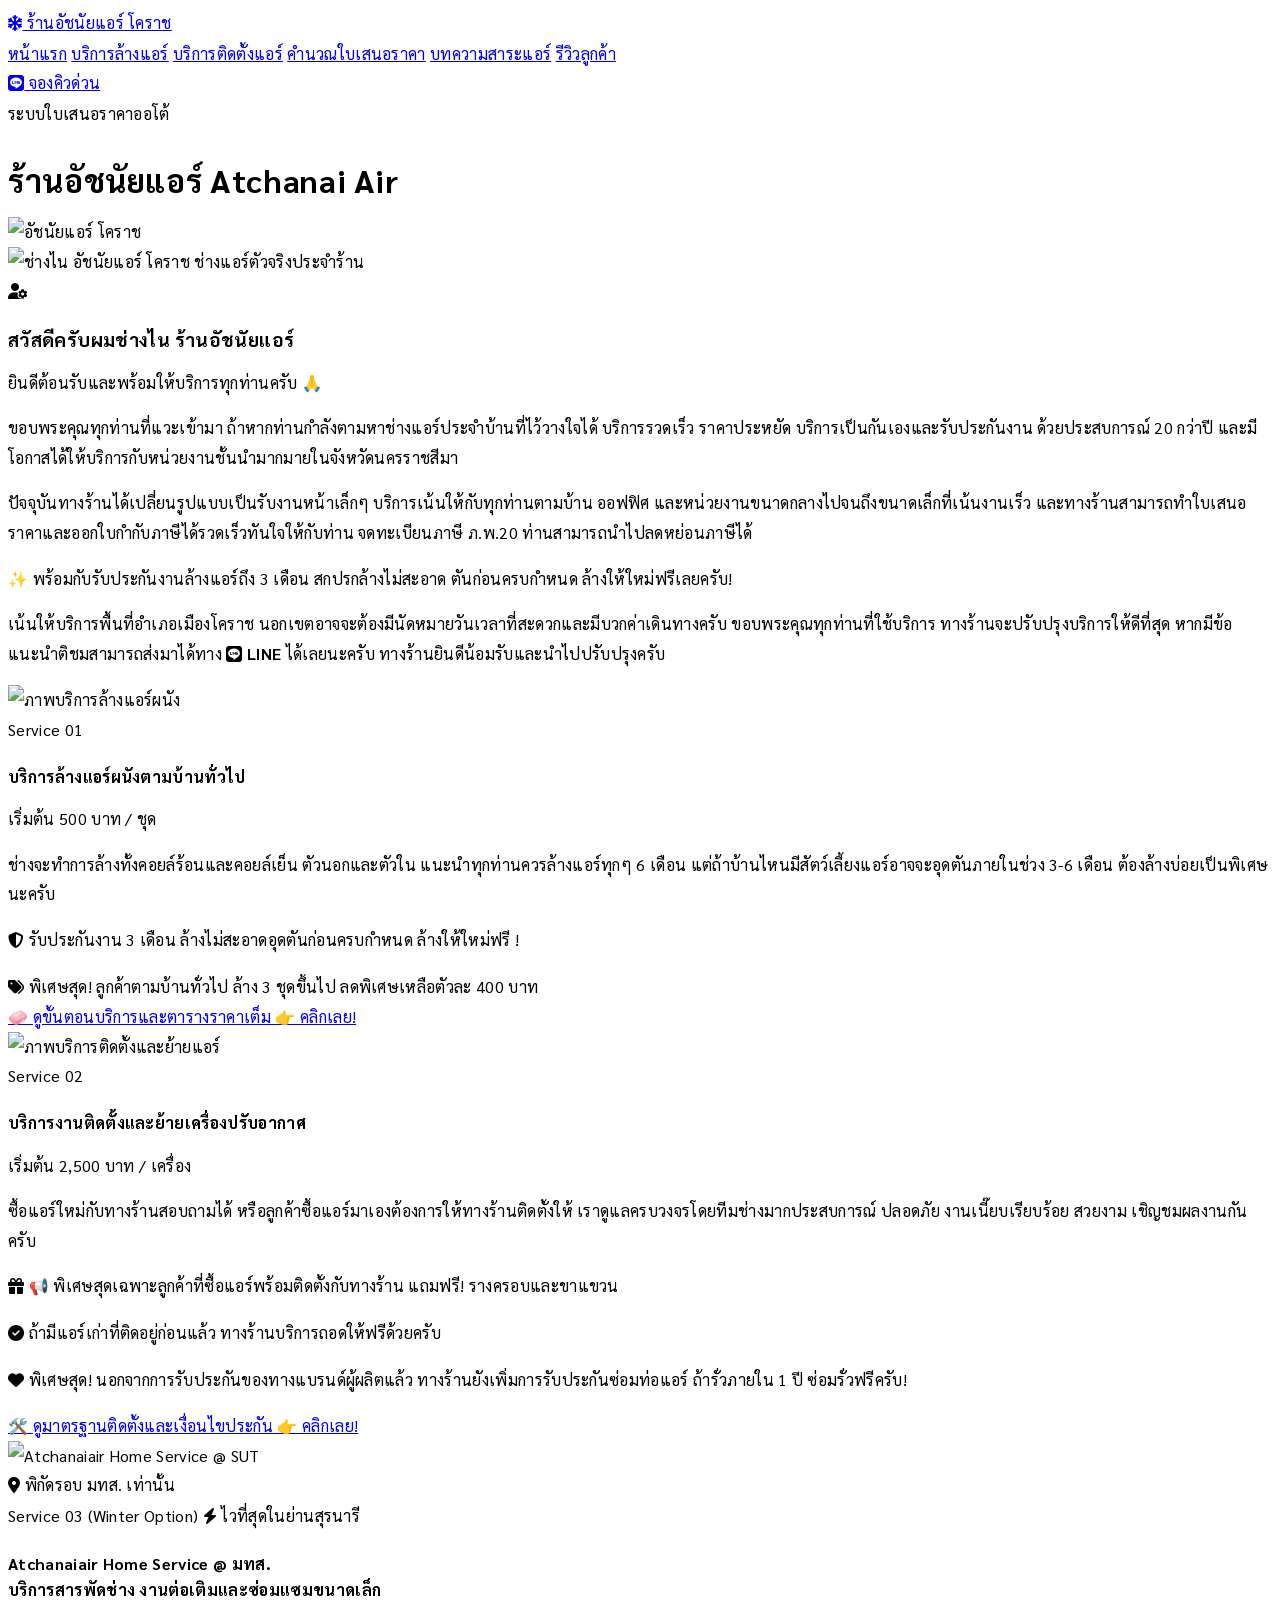
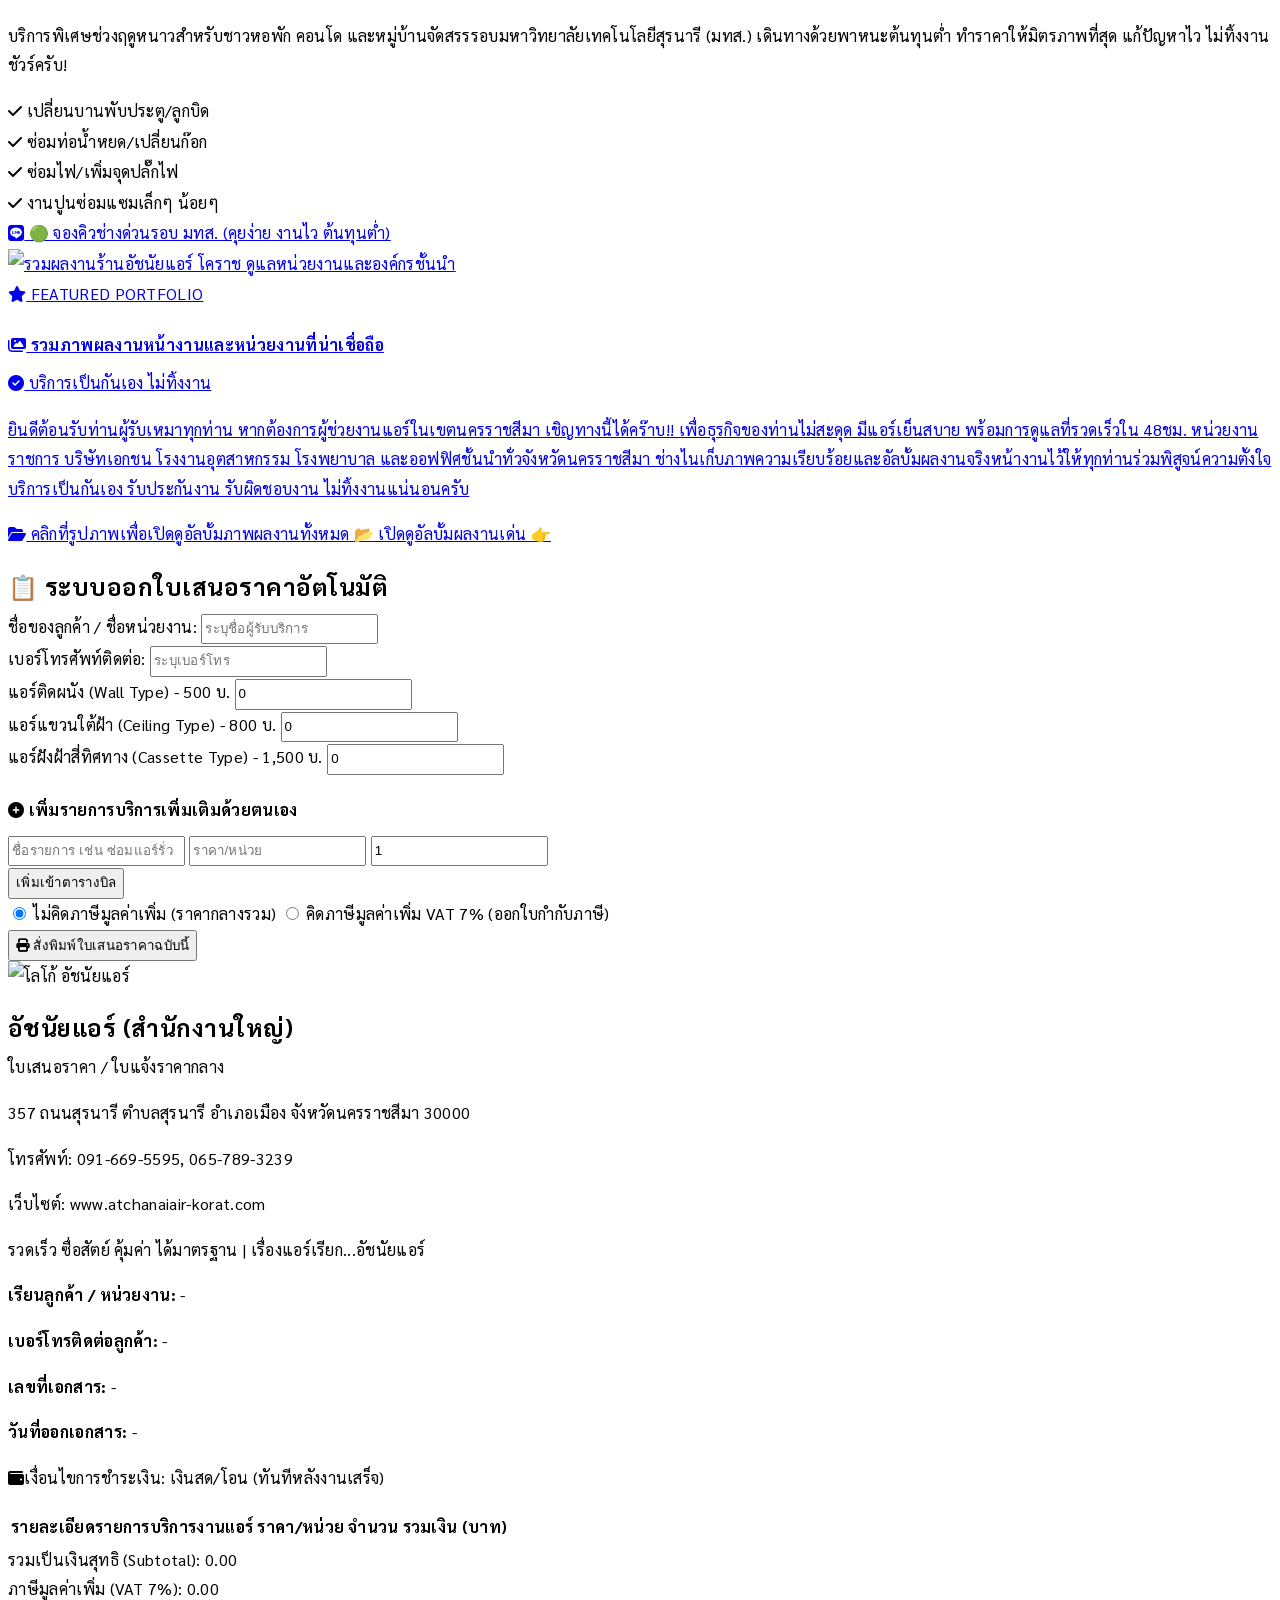
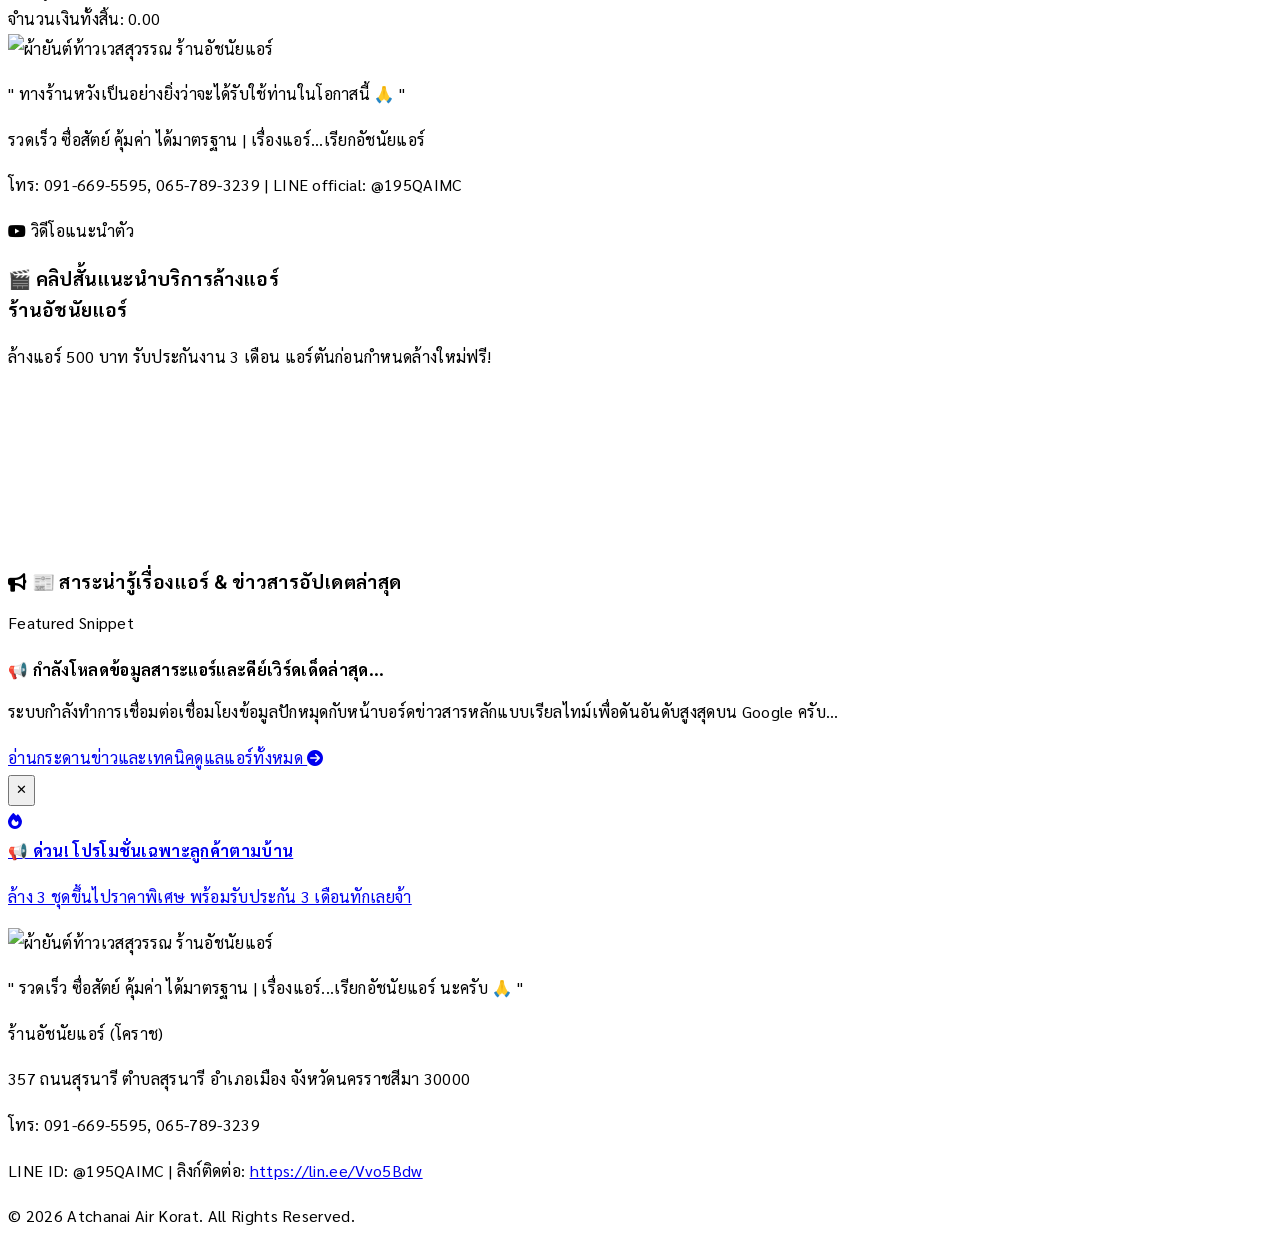
==== commit 24358378: "Update index.html" ====
--- a/index.html
+++ b/index.html
@@ -69,6 +69,47 @@
     <link href="https://fonts.googleapis.com/css2?family=Sarabun:wght@300;400;600;700;800&display=swap" rel="stylesheet">
 
     <link rel="stylesheet" href="style.css">
+<!-- 🐳 รหัสลับ SEO Structured Data ร้านอัชนัยแอร์ โคราช -->
+<script type="application/ld+json">
+{
+  "@context": "https://schema.org",
+  "@type": "HVACBusiness",
+  "name": "ร้านอัชนัยแอร์ (Atchanai Air)",
+  "image": "https://i.ibb.co/RG62KxHr/Thao-Wessuwan.jpg",
+  "@id": "https://www.atchanaiair-korat.com/",
+  "url": "https://www.atchanaiair-korat.com/",
+  "telephone": "091-669-5595",
+  "priceRange": "$$",
+  "address": {
+    "@type": "PostalAddress",
+    "streetAddress": "หมู่บ้านสุรนารีวิลล์",
+    "addressLocality": "อำเภอเมืองนครราชสีมา",
+    "addressRegion": "นครราชสีมา",
+    "postalCode": "30000",
+    "addressCountry": "TH"
+  },
+  "areaServed": [
+    {
+      "@type": "Place",
+      "name": "มหาวิทยาลัยเทคโนโลยีสุรนารี"
+    },
+    {
+      "@type": "City",
+      "name": "นครราชสีมา"
+    }
+  ],
+  "openingHoursSpecification": {
+    "@type": "OpeningHoursSpecification",
+    "dayOfWeek": [
+      "Monday", "Tuesday", "Wednesday", "Thursday", "Friday", "Saturday", "Sunday"
+    ],
+    "opens": "07:00",
+    "closes": "18:00"
+  },
+  "slogan": "รวดเร็ว ซื่อสัตย์ คุ้มค่า ได้มาตรฐาน | เรื่องแอร์...เรียกอัชนัยแอร์"
+}
+</script>
+    
 </head>
 <body class="bg-slate-50 text-slate-800 antialiased tracking-wide">
 
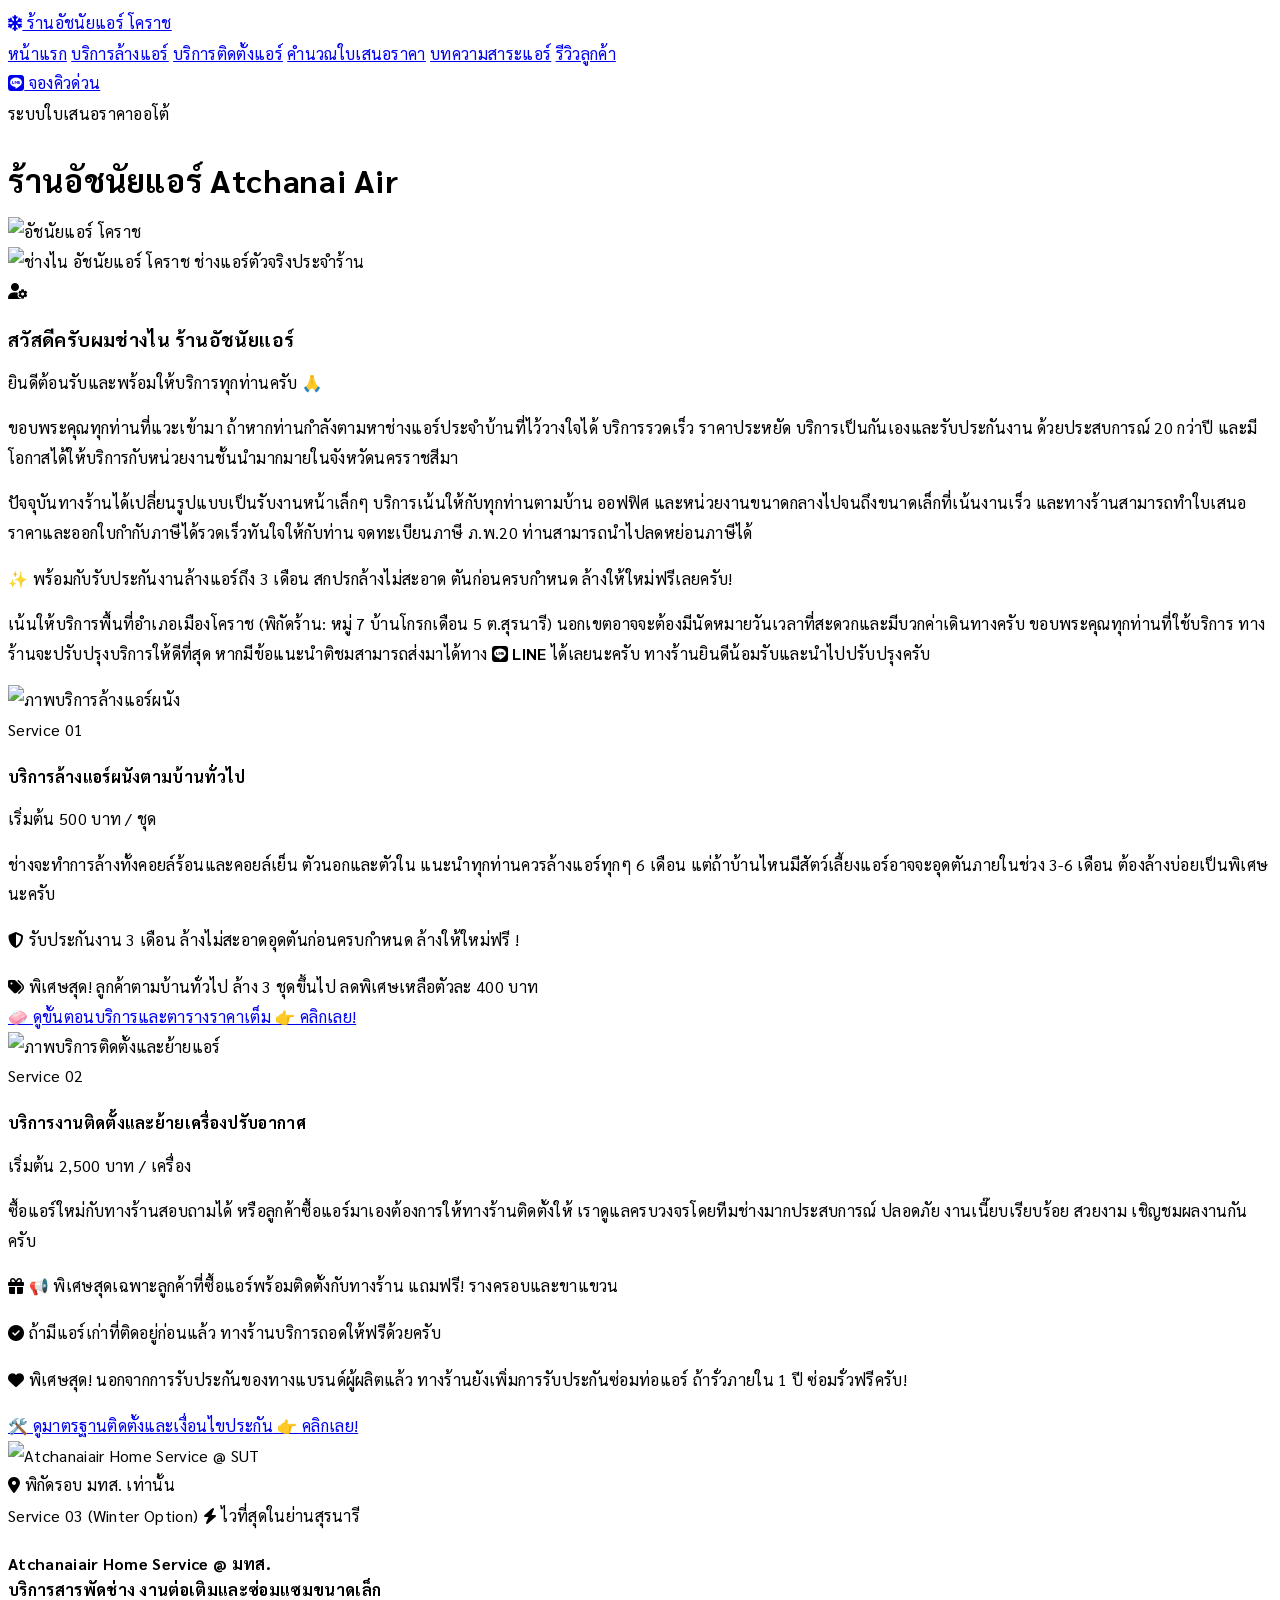
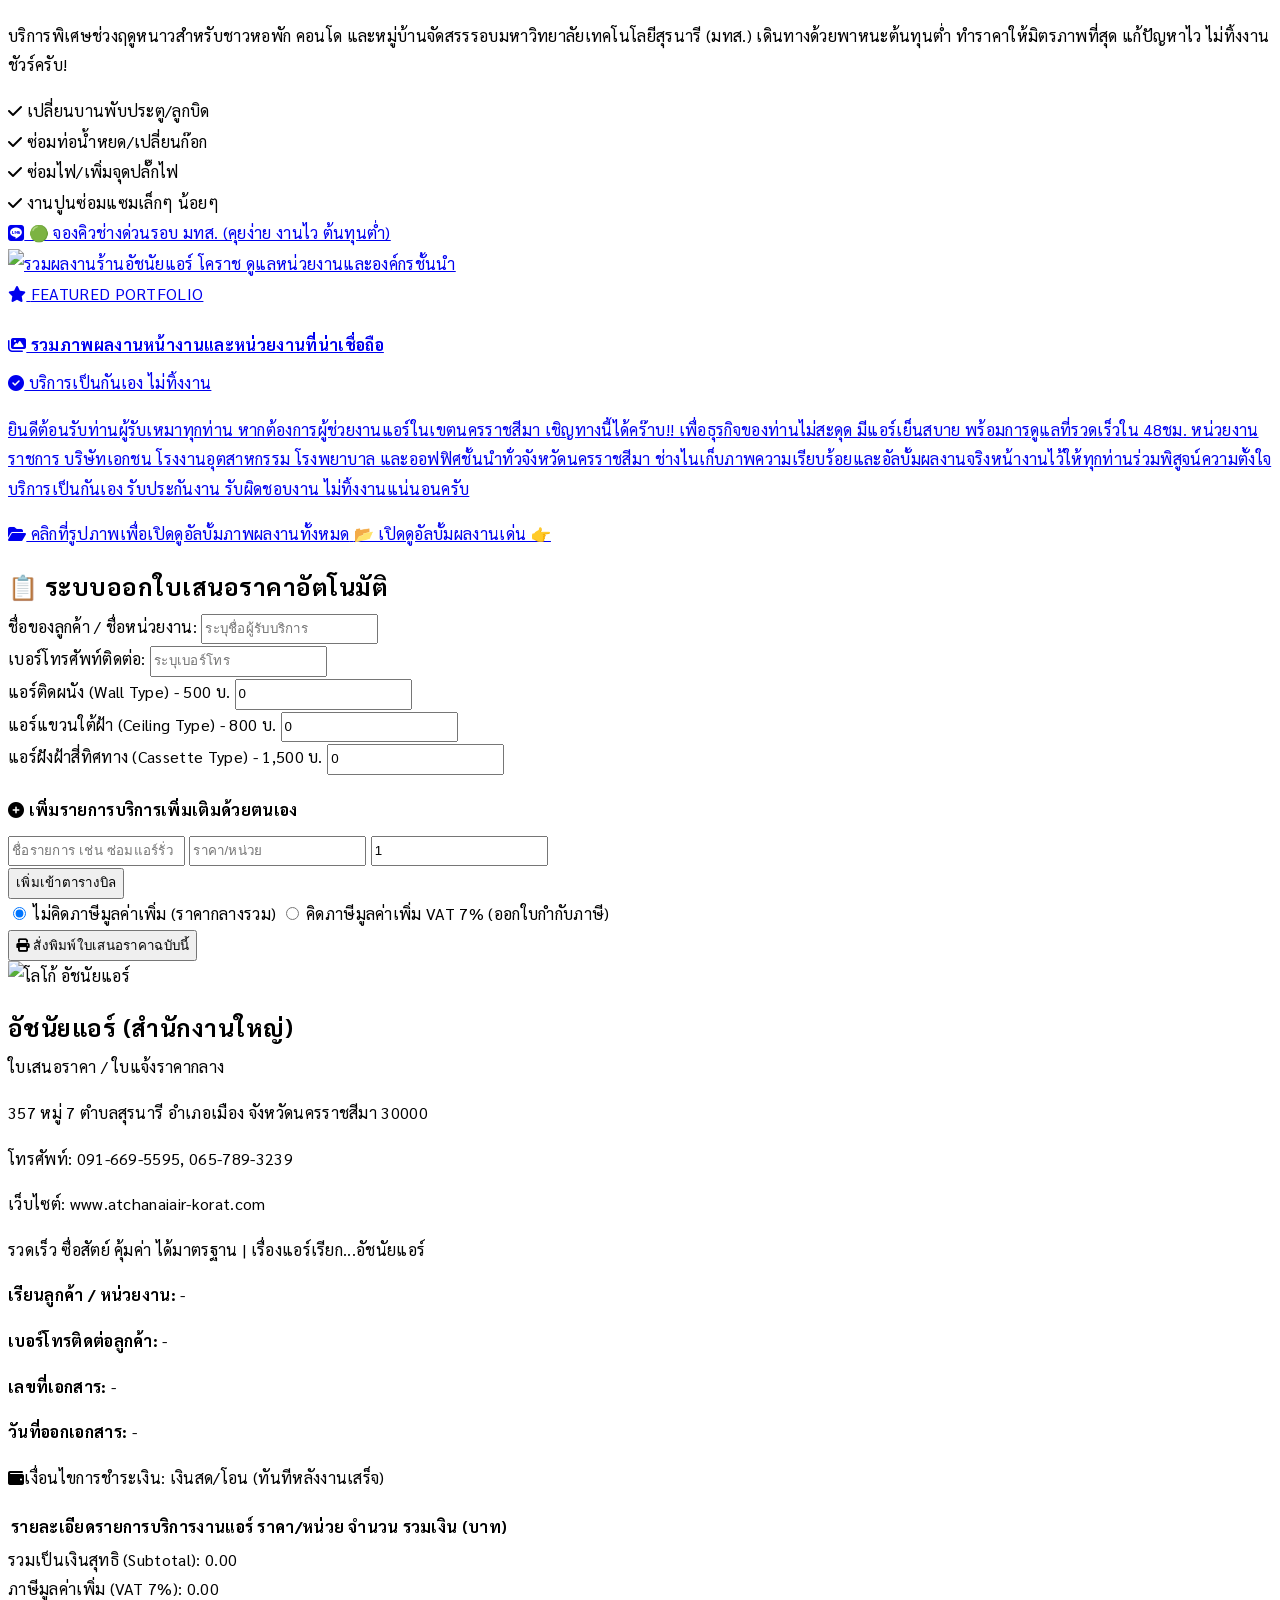
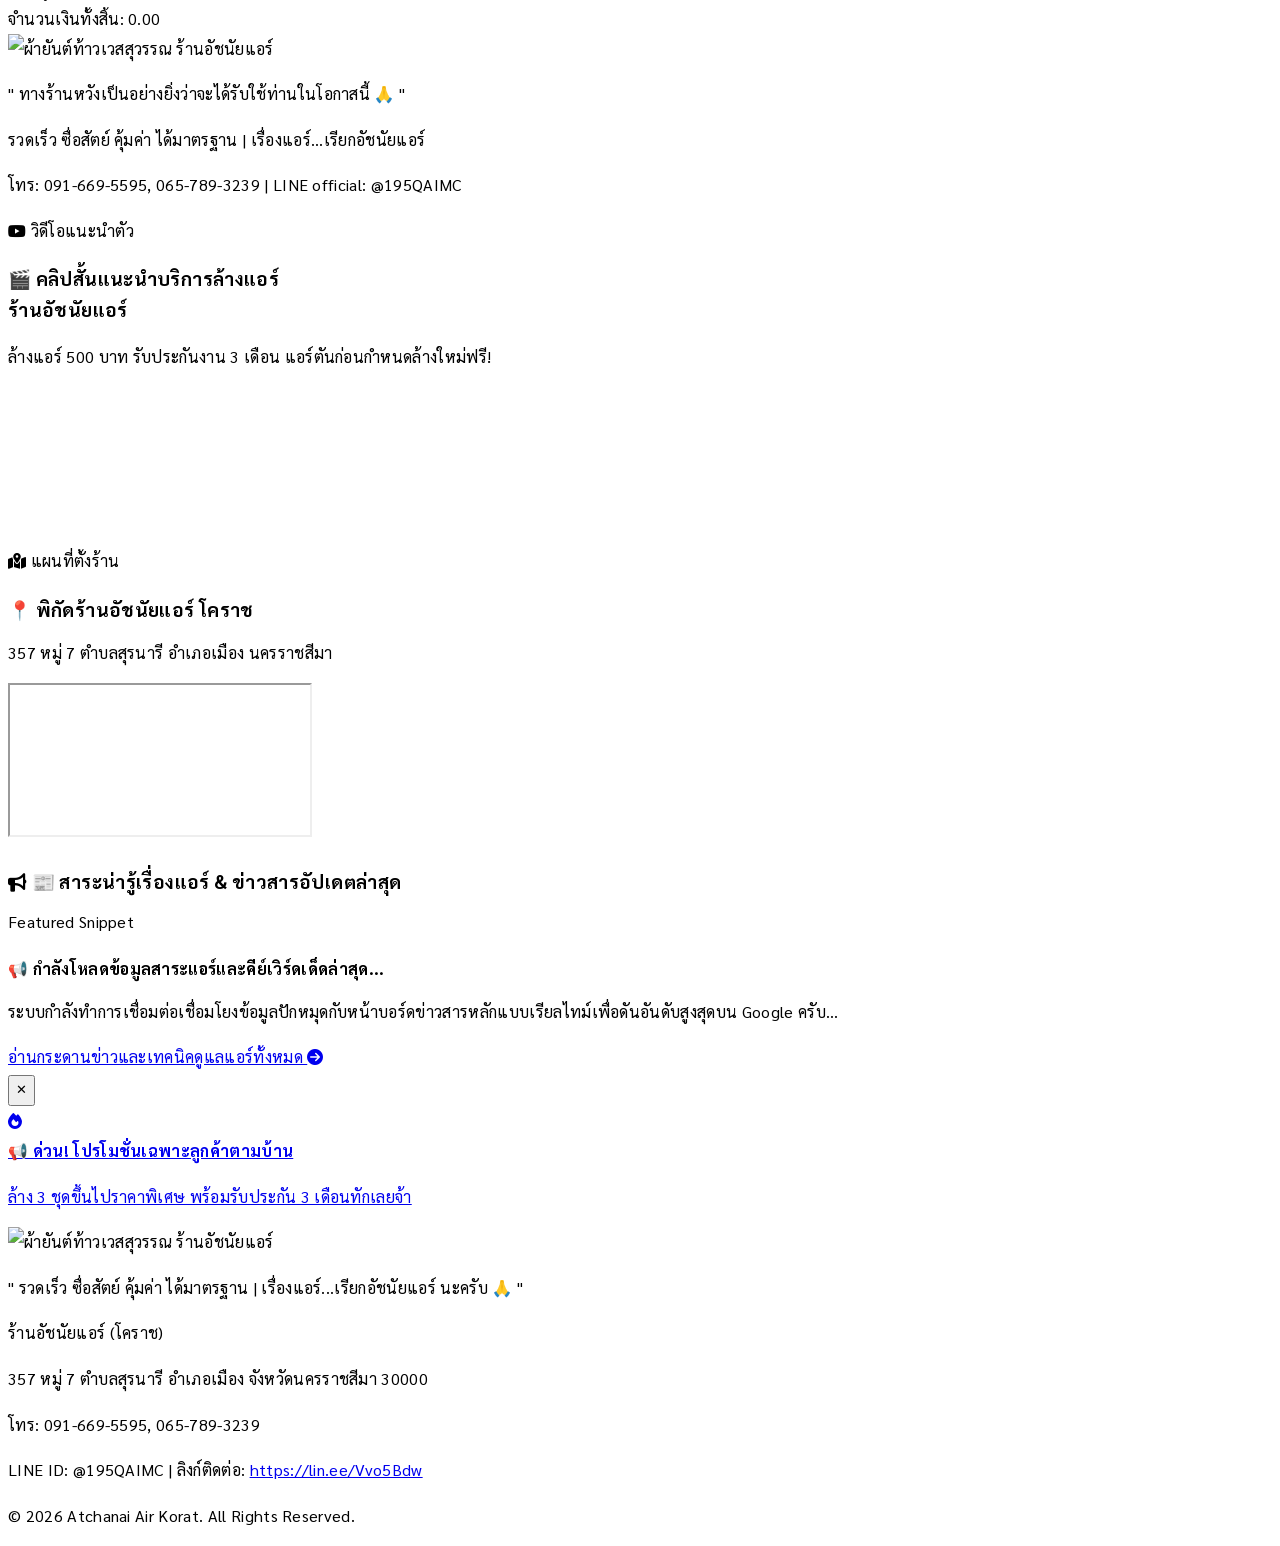
==== commit ad5273a3: "Update index.html" ====
--- a/index.html
+++ b/index.html
@@ -4,7 +4,7 @@
     <meta charset="UTF-8">
     <meta name="viewport" content="width=device-width, initial-scale=1.0">
     <title>ช่างแอร์โคราช ร้านแอร์โคราช | ร้านอัชนัยแอร์ บริการไว คุ้มค่า ออกใบกำกับภาษีได้</title>
-    <meta name="description" content="อัชนัยแอร์ (Atchanai Air) ช่างแอร์โคราช ประสบการณ์กว่า 20 ปี บริการล้างแอร์ ซ่อมแอร์ ติดตั้งเครื่องปรับอากาศบ้านและสำนักงาน ขนาดกลาง-เล็ก ในเขตอำเภอเมืองนครราชสีมา ต.สุรนารี ต.ในเมือง รวดเร็ว ซื่อสัตย์ คุ้มค่า ได้มาตรฐาน">
+    <meta name="description" content="อัชนัยแอร์ (Atchanai Air) ช่างแอร์โคราช ประสบการณ์กว่า 20 ปี บริการล้างแอร์ ซ่อมแอร์ ติดตั้งเครื่องปรับอากาศบ้านและสำนักงาน ขนาดกลาง-เล็ก ในเขตอำเภอเมืองนครราชสีมา ต.สุรนารี หมู่ 7 บ้านโกรกเดือน 5 รวดเร็ว ซื่อสัตย์ คุ้มค่า ได้มาตรฐาน">
     <link rel="canonical" href="https://www.atchanaiair-korat.com/">
 
     <link rel="icon" type="image/jpeg" href="https://i.ibb.co/RG62KxHr/Thao-Wessuwan.jpg">
@@ -35,13 +35,21 @@
         },
         {
           "@type": "Place",
+          "name": "บ้านโกรกเดือน 5"
+        },
+        {
+          "@type": "Place",
           "name": "มหาวิทยาลัยเทคโนโลยีสุรนารี"
+        },
+        {
+          "@type": "City",
+          "name": "นครราชสีมา"
         }
       ],
       "address": {
         "@type": "PostalAddress",
-        "streetAddress": "357 ถนนสุรนารี ตำบลสุรนารี",
-        "addressLocality": "อำเภอเมือง",
+        "streetAddress": "357 หมู่ 7 ตำบลสุรนารี",
+        "addressLocality": "อำเภอเมืองนครราชสีมา",
         "addressRegion": "นครราชสีมา",
         "postalCode": "30000",
         "addressCountry": "TH"
@@ -69,47 +77,6 @@
     <link href="https://fonts.googleapis.com/css2?family=Sarabun:wght@300;400;600;700;800&display=swap" rel="stylesheet">
 
     <link rel="stylesheet" href="style.css">
-<!-- 🐳 รหัสลับ SEO Structured Data ร้านอัชนัยแอร์ โคราช -->
-<script type="application/ld+json">
-{
-  "@context": "https://schema.org",
-  "@type": "HVACBusiness",
-  "name": "ร้านอัชนัยแอร์ (Atchanai Air)",
-  "image": "https://i.ibb.co/RG62KxHr/Thao-Wessuwan.jpg",
-  "@id": "https://www.atchanaiair-korat.com/",
-  "url": "https://www.atchanaiair-korat.com/",
-  "telephone": "091-669-5595",
-  "priceRange": "$$",
-  "address": {
-    "@type": "PostalAddress",
-    "streetAddress": "หมู่บ้านสุรนารีวิลล์",
-    "addressLocality": "อำเภอเมืองนครราชสีมา",
-    "addressRegion": "นครราชสีมา",
-    "postalCode": "30000",
-    "addressCountry": "TH"
-  },
-  "areaServed": [
-    {
-      "@type": "Place",
-      "name": "มหาวิทยาลัยเทคโนโลยีสุรนารี"
-    },
-    {
-      "@type": "City",
-      "name": "นครราชสีมา"
-    }
-  ],
-  "openingHoursSpecification": {
-    "@type": "OpeningHoursSpecification",
-    "dayOfWeek": [
-      "Monday", "Tuesday", "Wednesday", "Thursday", "Friday", "Saturday", "Sunday"
-    ],
-    "opens": "07:00",
-    "closes": "18:00"
-  },
-  "slogan": "รวดเร็ว ซื่อสัตย์ คุ้มค่า ได้มาตรฐาน | เรื่องแอร์...เรียกอัชนัยแอร์"
-}
-</script>
-    
 </head>
 <body class="bg-slate-50 text-slate-800 antialiased tracking-wide">
 
@@ -167,7 +134,7 @@
                         ✨ พร้อมกับ<span class="font-black text-blue-700 underline">รับประกันงานล้างแอร์ถึง 3 เดือน</span> สกปรกล้างไม่สะอาด ตันก่อนครบกำหนด ล้างให้ใหม่ฟรีเลยครับ!
                     </p>
                     <p>
-                        เน้นให้บริการพื้นที่<span class="font-bold text-slate-900">อำเภอเมืองโคราช</span> นอกเขตอาจจะต้องมีนัดหมายวันเวลาที่สะดวกและมีบวกค่าเดินทางครับ ขอบพระคุณทุกท่านที่ใช้บริการ ทางร้านจะปรับปรุงบริการให้ดีที่สุด หากมีข้อแนะนำติชมสามารถส่งมาได้ทาง <strong class="text-emerald-600 font-black"><i class="fab fa-line"></i> LINE</strong> ได้เลยนะครับ ทางร้านยินดีน้อมรับและนำไปปรับปรุงครับ
+                        เน้นให้บริการพื้นที่<span class="font-bold text-slate-900">อำเภอเมืองโคราช (พิกัดร้าน: หมู่ 7 บ้านโกรกเดือน 5 ต.สุรนารี)</span> นอกเขตอาจจะต้องมีนัดหมายวันเวลาที่สะดวกและมีบวกค่าเดินทางครับ ขอบพระคุณทุกท่านที่ใช้บริการ ทางร้านจะปรับปรุงบริการให้ดีที่สุด หากมีข้อแนะนำติชมสามารถส่งมาได้ทาง <strong class="text-emerald-600 font-black"><i class="fab fa-line"></i> LINE</strong> ได้เลยนะครับ ทางร้านยินดีน้อมรับและนำไปปรับปรุงครับ
                     </p>
                 </div>
             </div>
@@ -257,7 +224,7 @@
                         </div>
 
                         <div class="pt-1">
-                            <a href="https://lin.ee/Vvo5Bdw" target="_blank" class="w-full inline-flex items-center justify-center gap-2 bg-gradient-to-r from-emerald-500 to-cyan-500 hover:from-emerald-600 hover:to-cyan-600 text-slate-950 font-black text-xs px-5 py-3.5 rounded-xl shadow-lg transition-all duration-300 transform hover:scale-[1.02]">
+                            <a href="https://lin.ee/Vvo5Bdw" target="_blank" class="w-full inline-flex items-center justify-center gap-2 bg-gradient-to-r from-emerald-500 to-cyan-500 hover:from-emerald-600 hover:to-cyan-600 text-slate-950 font-black text-xs px-5 py-3.5 rounded-xl shadow-lg transition-all duration-300 transform scale-[1.02]">
                                 <i class="fab fa-line text-sm"></i> 🟢 จองคิวช่างด่วนรอบ มทส. (คุยง่าย งานไว ต้นทุนต่ำ)
                             </a>
                         </div>
@@ -365,7 +332,7 @@
                         <h2 class="text-base md:text-xl font-black text-blue-600 tracking-tight leading-tight">อัชนัยแอร์ (สำนักงานใหญ่)</h2>
                         <span class="text-xs font-bold text-slate-600 bg-slate-100 px-3 py-1 rounded whitespace-nowrap">ใบเสนอราคา / ใบแจ้งราคากลาง</span>
                     </div>
-                    <p class="text-xs text-slate-700 font-medium leading-relaxed">357 ถนนสุรนารี ตำบลสุรนารี อำเภอเมือง จังหวัดนครราชสีมา 30000</p>
+                    <p class="text-xs text-slate-700 font-medium leading-relaxed">357 หมู่ 7 ตำบลสุรนารี อำเภอเมือง จังหวัดนครราชสีมา 30000</p>
                     <p class="text-xs text-slate-700 font-bold">โทรศัพท์: 091-669-5595, 065-789-3239</p>
                     <p class="text-xs text-slate-500 font-medium">เว็บไซต์: www.atchanaiair-korat.com</p>
                     <p class="text-[11px] text-blue-800 font-semibold italic pt-0.5 tracking-wide leading-relaxed">
@@ -461,6 +428,27 @@
     </section>
 
     <section class="max-w-4xl mx-auto px-4 py-6 no-print">
+        <div class="bg-white p-6 md:p-8 rounded-2xl shadow-sm border border-slate-200 space-y-4">
+            <div class="text-center space-y-1 mb-2">
+                <span class="inline-block bg-blue-50 text-blue-700 px-3 py-1 rounded-full text-[10px] font-bold uppercase tracking-wider">
+                    <i class="fas fa-map-marked-alt"></i> แผนที่ตั้งร้าน
+                </span>
+                <h3 class="text-xl font-black text-slate-900">📍 พิกัดร้านอัชนัยแอร์ โคราช</h3>
+                <p class="text-xs text-slate-500">357 หมู่ 7 ตำบลสุรนารี อำเภอเมือง นครราชสีมา</p>
+            </div>
+            <div class="max-w-2xl mx-auto rounded-xl overflow-hidden shadow-md aspect-video bg-slate-100 border border-slate-200">
+                <iframe 
+                    src="https://www.google.com/maps/embed?pb=!1m18!1m12!1m3!1d3854.7171442144344!2d102.02!3d14.93!2m3!1f0!2f0!3f0!3m2!1i1024!2i768!4f13.1!3m3!1m2!1s0x0%3A0x0!2zMTTCsDU1JzE4LjAiTiAxMDLCsDAxJzEyLjAiRQ!5e0!3m2!1sth!2sth!4v1700000000000!5m2!1sth!2sth" 
+                    class="w-full h-full border-0" 
+                    allowfullscreen="" 
+                    loading="lazy" 
+                    referrerpolicy="no-referrer-when-downgrade">
+                </iframe>
+            </div>
+        </div>
+    </section>
+
+    <section class="max-w-4xl mx-auto px-4 py-6 no-print">
         <div class="bg-gradient-to-br from-blue-600 to-indigo-800 text-white p-6 md:p-8 rounded-3xl shadow-lg space-y-5">
             <div class="flex items-center justify-between border-b border-white/20 pb-3 flex-wrap gap-2">
                 <h3 class="text-lg font-black flex items-center gap-2 leading-tight">
@@ -508,7 +496,7 @@
             
             <div class="text-[11px] text-slate-500 font-medium space-y-2 mt-2 max-w-lg leading-relaxed">
                 <p class="font-bold text-slate-700 text-sm leading-tight">ร้านอัชนัยแอร์ (โคราช)</p>
-                <p class="px-2">357 ถนนสุรนารี ตำบลสุรนารี อำเภอเมือง จังหวัดนครราชสีมา 30000</p>
+                <p class="px-2">357 หมู่ 7 ตำบลสุรนารี อำเภอเมือง จังหวัดนครราชสีมา 30000</p>
                 <p class="px-2 font-bold text-slate-600">โทร: 091-669-5595, 065-789-3239</p>
                 <p class="text-emerald-600 font-bold bg-emerald-50/50 py-1 px-3 rounded-lg inline-block">
                     LINE ID: @195QAIMC | ลิงก์ติดต่อ: 
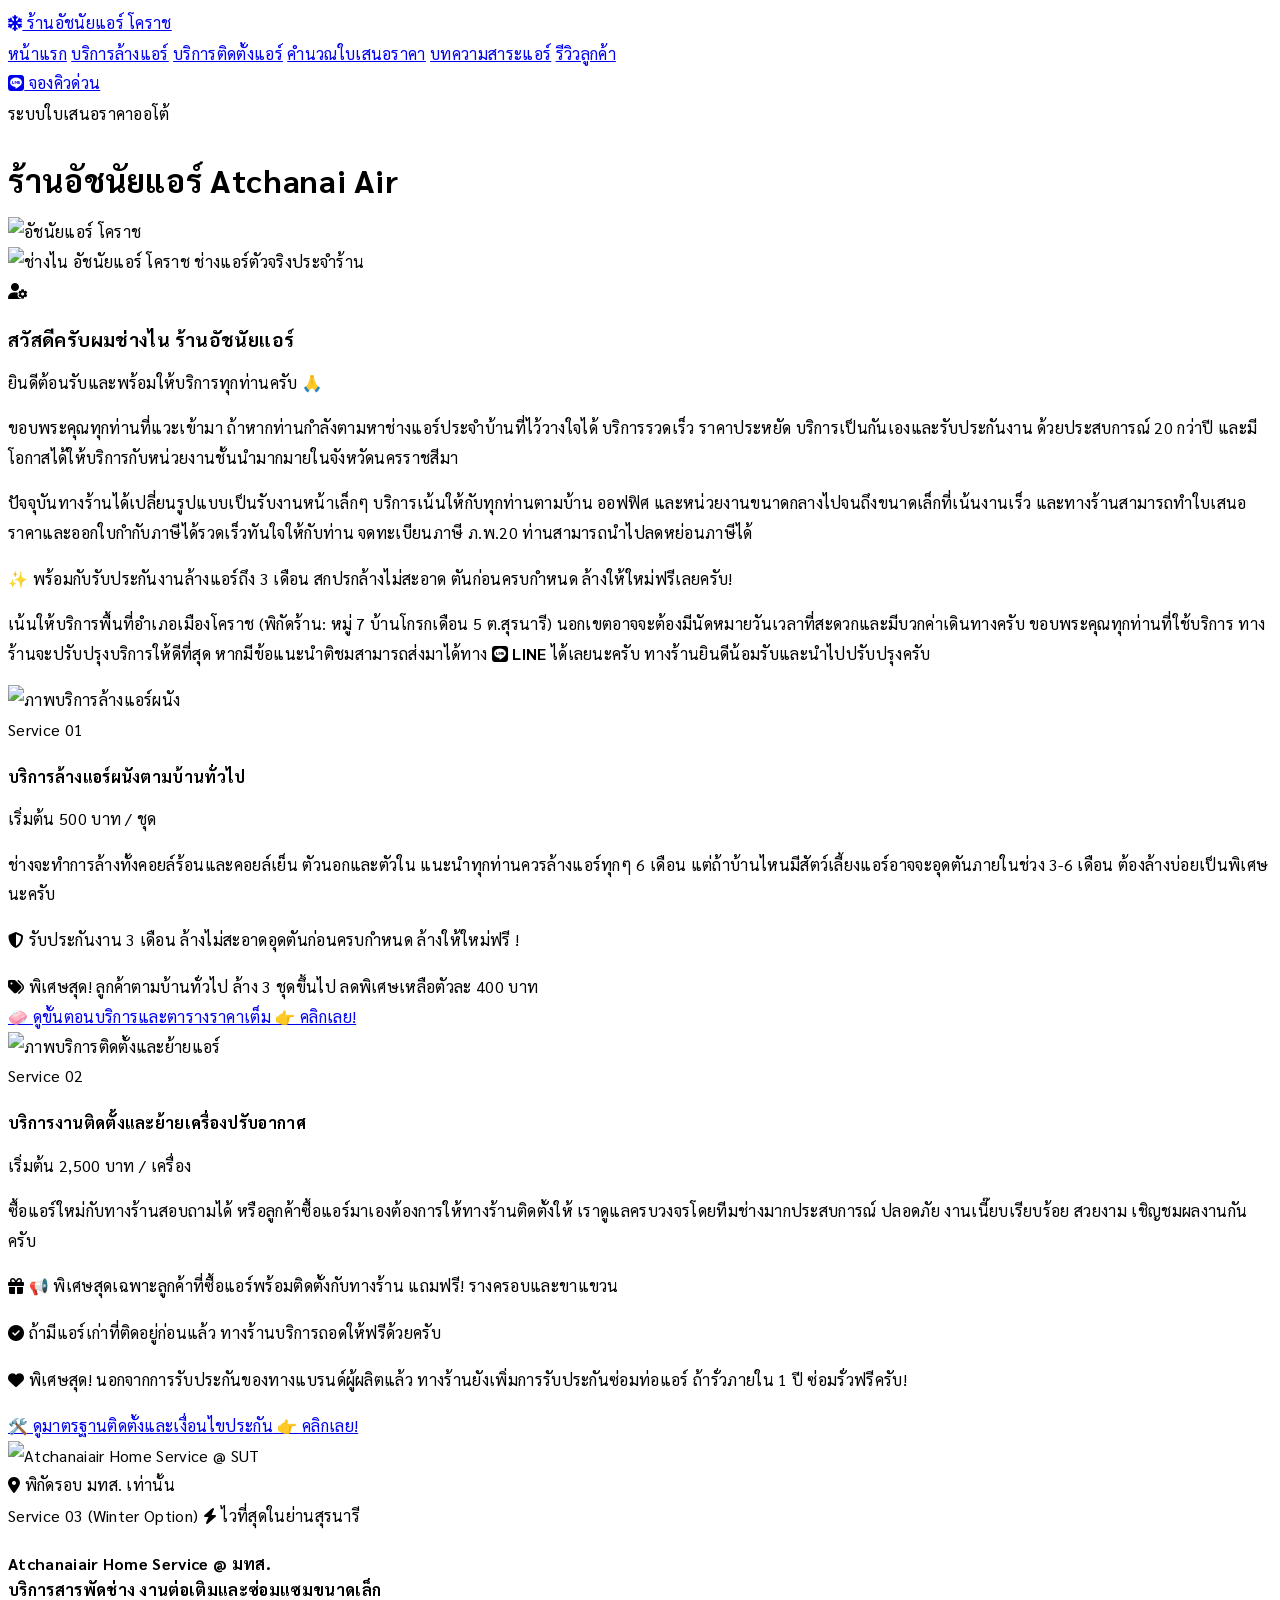
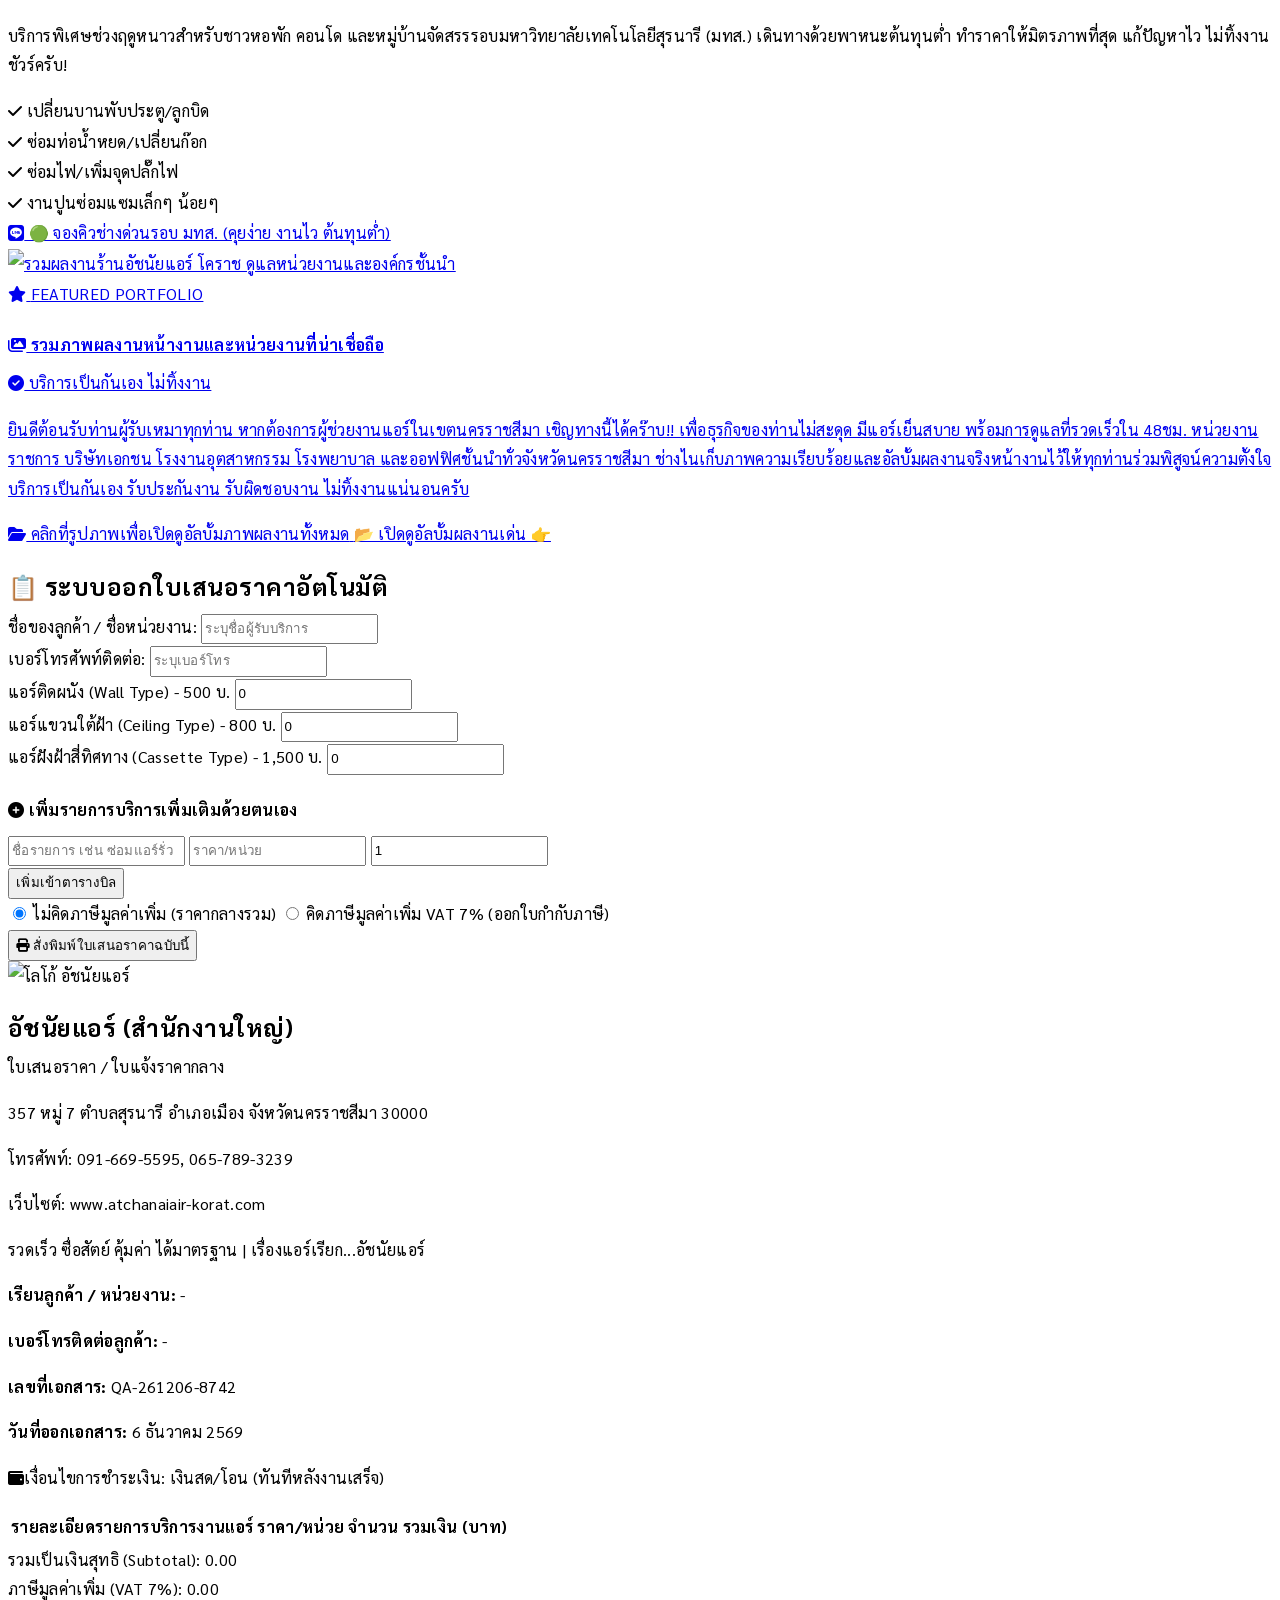
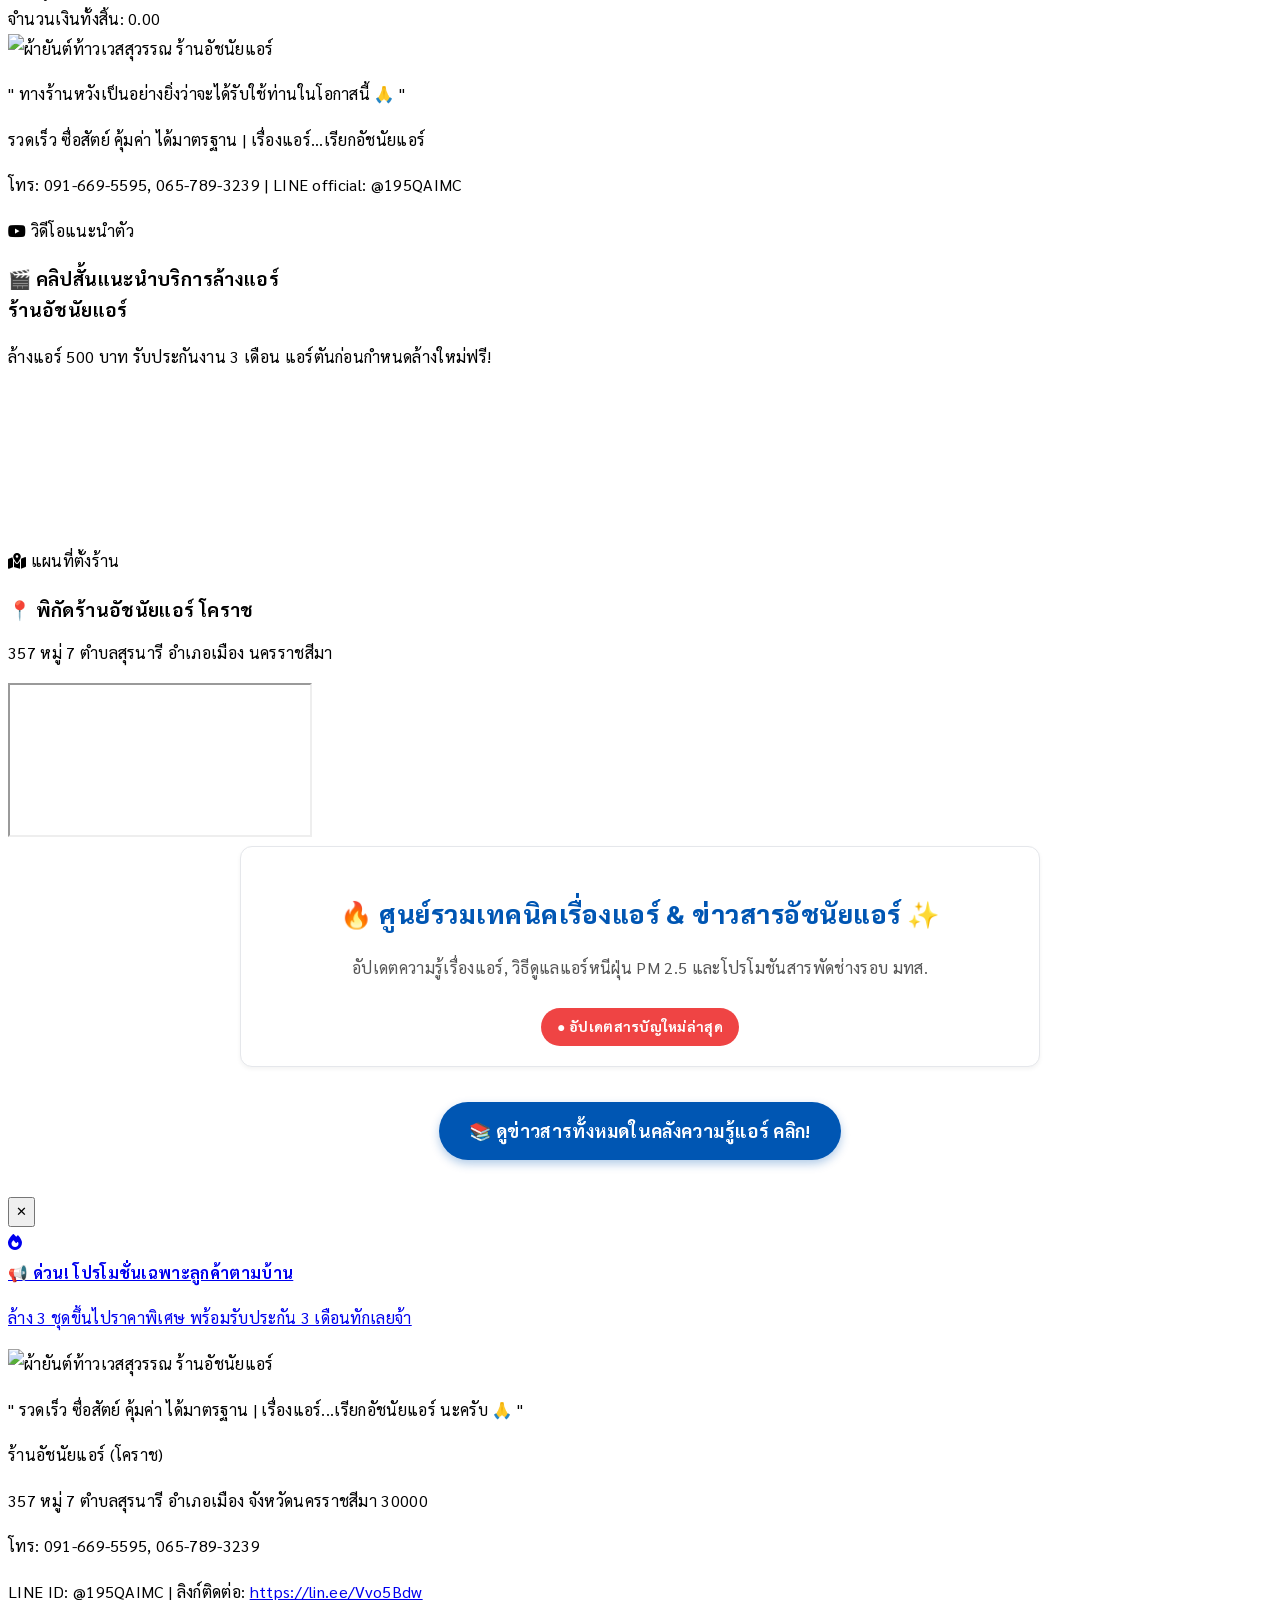
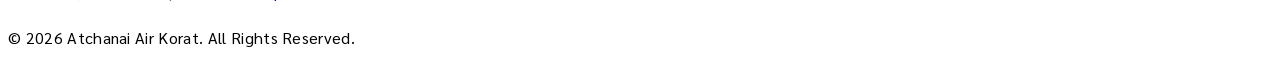
==== commit 1d23ba82: "Update index.html" ====
--- a/index.html
+++ b/index.html
@@ -14,7 +14,8 @@
     <meta property="og:url" content="https://www.atchanaiair-korat.com/">
     <meta property="og:title" content="ช่างแอร์โคราช ร้านแอร์โคราช - ร้านอัชนัยแอร์">
     <meta property="og:description" content="เรื่องแอร์...เรียกอัชนัยแอร์ โคราช โทร 091-669-5595 บริการงานแอร์บิลด่วน และบริการสารพัดช่างรอบ มทส. รวดเร็ว ซื่อสัตย์ คุ้มค่า">
-    <meta property="og:image" content="https://i.ibb.co/RG62KxHr/Thao-Wessuwan.jpg">
+    
+    <meta property="og:image" content="https://i.ibb.co/Gv6hrx6X/image.webp">
     <meta property="og:image:width" content="1200">
     <meta property="og:image:height" content="630">
 
@@ -23,7 +24,7 @@
       "@context": "https://schema.org",
       "@type": "HVACBusiness",
       "name": "ร้านอัชนัยแอร์ (Atchanai Air)",
-      "image": "https://i.ibb.co/RG62KxHr/Thao-Wessuwan.jpg",
+      "image": "https://i.ibb.co/Gv6hrx6X/image.webp",
       "@id": "https://www.atchanaiair-korat.com/",
       "url": "https://www.atchanaiair-korat.com/",
       "telephone": ["091-669-5595", "065-789-3239"],
@@ -224,7 +225,7 @@
                         </div>
 
                         <div class="pt-1">
-                            <a href="https://lin.ee/Vvo5Bdw" target="_blank" class="w-full inline-flex items-center justify-center gap-2 bg-gradient-to-r from-emerald-500 to-cyan-500 hover:from-emerald-600 hover:to-cyan-600 text-slate-950 font-black text-xs px-5 py-3.5 rounded-xl shadow-lg transition-all duration-300 transform scale-[1.02]">
+                            <a href="https://lin.ee/Vvo5Bdw" target="_blank" class="w-full inline-flex items-center justify-center gap-2 bg-gradient-to-r from-emerald-500 to-cyan-500 hover:from-emerald-600 hover:to-cyan-600 text-slate-950 font-black text-xs px-5 py-3.5 rounded-xl shadow-lg transition-all duration-300 transform hover:scale-[1.02]">
                                 <i class="fab fa-line text-sm"></i> 🟢 จองคิวช่างด่วนรอบ มทส. (คุยง่าย งานไว ต้นทุนต่ำ)
                             </a>
                         </div>
@@ -448,26 +449,6 @@
         </div>
     </section>
 
-    <section class="max-w-4xl mx-auto px-4 py-6 no-print">
-        <div class="bg-gradient-to-br from-blue-600 to-indigo-800 text-white p-6 md:p-8 rounded-3xl shadow-lg space-y-5">
-            <div class="flex items-center justify-between border-b border-white/20 pb-3 flex-wrap gap-2">
-                <h3 class="text-lg font-black flex items-center gap-2 leading-tight">
-                    <i class="fas fa-bullhorn text-yellow-300 animate-bounce"></i> 📰 สาระน่ารู้เรื่องแอร์ & ข่าวสารอัปเดตล่าสุด
-                </h3>
-                <span class="text-[10px] bg-white/20 font-bold px-3 py-1 rounded-full uppercase tracking-wider">Featured Snippet</span>
-            </div>
-            <div id="live-news-snippet" class="bg-white/10 p-5 rounded-2xl border border-white/10 backdrop-blur-sm space-y-3">
-                <h4 id="snippet-title" class="font-black text-sm md:text-base text-yellow-300 tracking-wide leading-tight">📢 กำลังโหลดข้อมูลสาระแอร์และคีย์เวิร์ดเด็ดล่าสุด...</h4>
-                <p id="snippet-desc" class="text-xs md:text-sm font-light text-slate-100 leading-relaxed">ระบบกำลังทำการเชื่อมต่อเชื่อมโยงข้อมูลปักหมุดกับหน้าบอร์ดข่าวสารหลักแบบเรียลไทม์เพื่อดันอันดับสูงสุดบน Google ครับ...</p>
-            </div>
-            <div class="text-right pt-1">
-                <a href="at_news.html" target="_blank" class="inline-flex items-center gap-1.5 text-xs font-black text-yellow-300 hover:text-white transition">
-                    อ่านกระดานข่าวและเทคนิคดูแลแอร์ทั้งหมด <i class="fas fa-arrow-circle-right"></i>
-                </a>
-            </div>
-        </div>
-    </section>
-
     <div id="seo-content-zone" class="no-print"></div>
     <div id="review-content-zone" class="no-print"></div>
 
